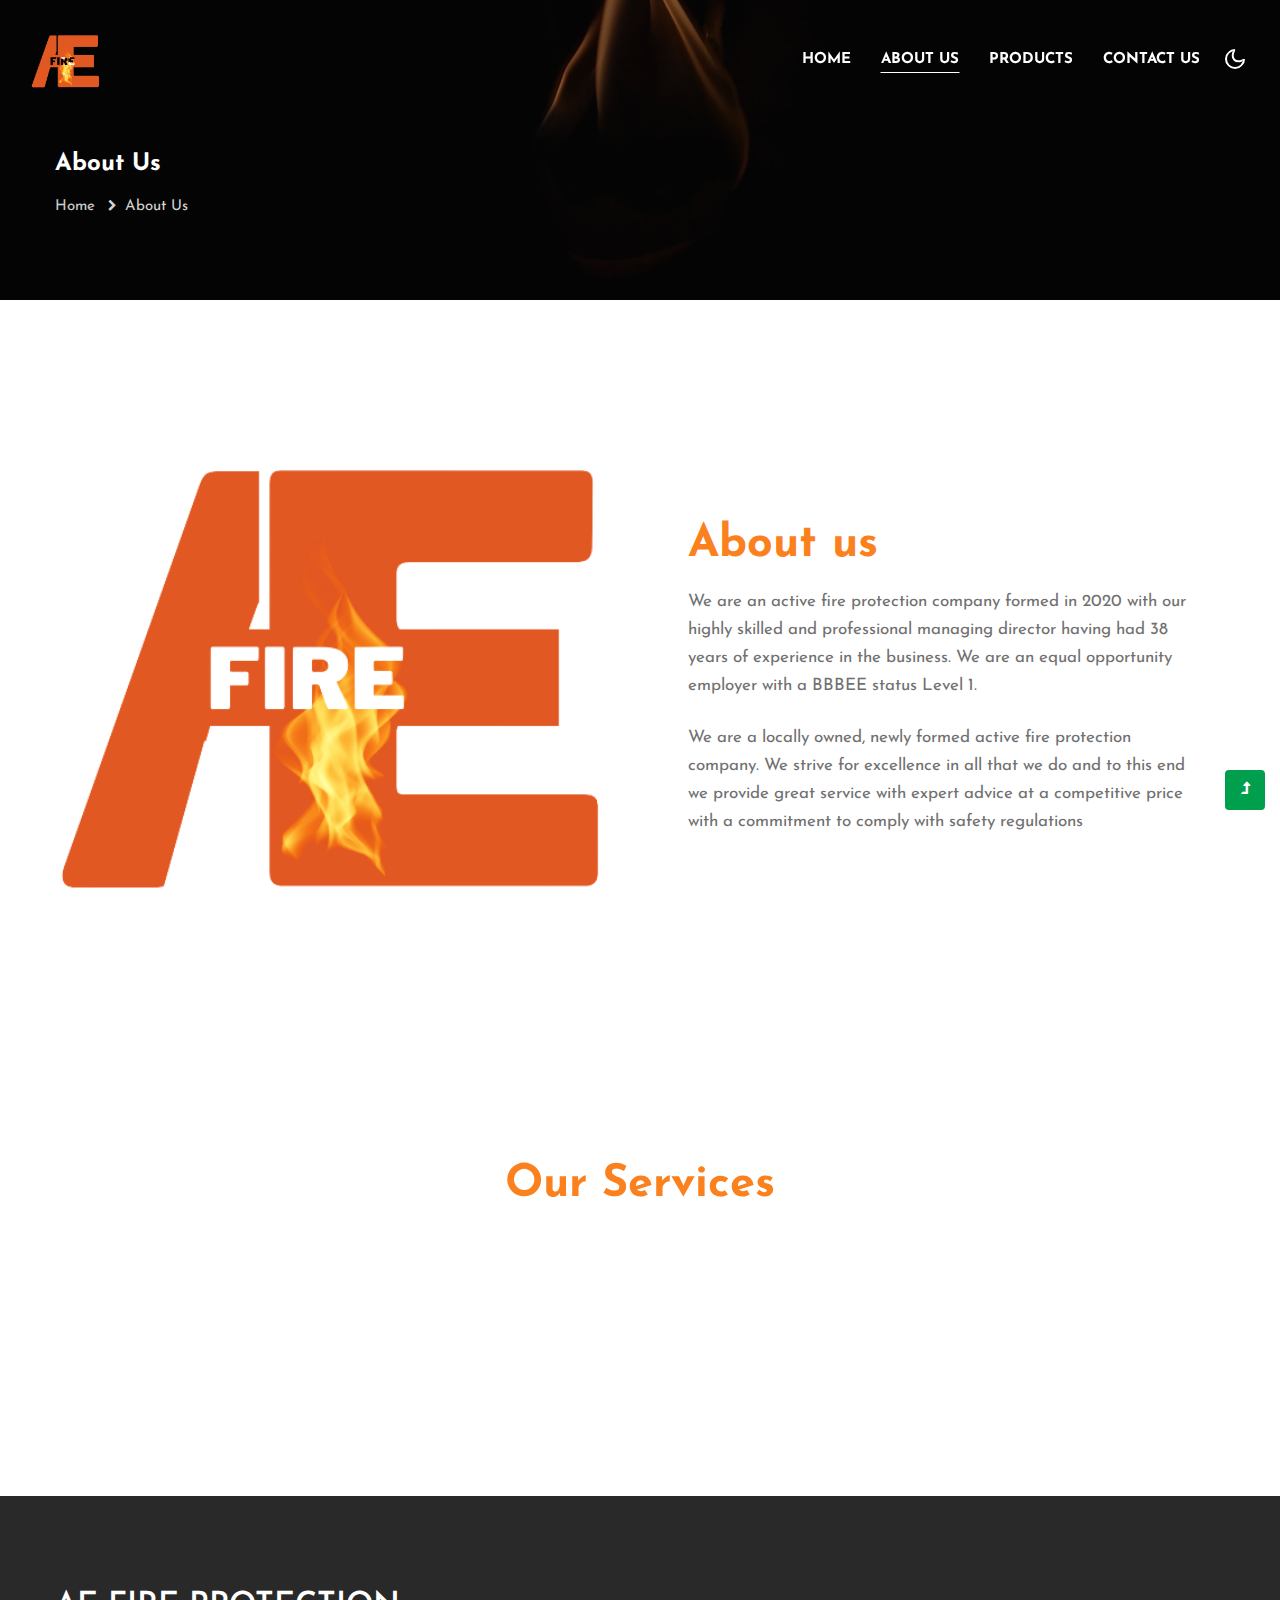
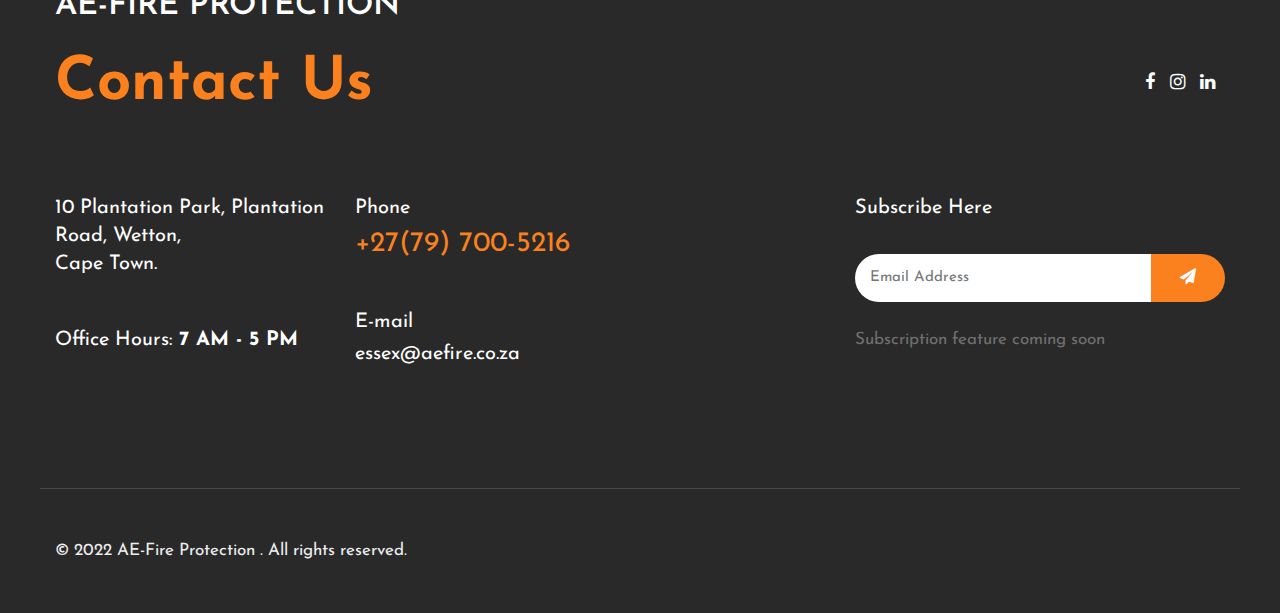
==== about.html @ 88146674 "Initail Commi" ====
<!--
Author: W3layouts
Author URL: http://w3layouts.com
-->
<!doctype html>
<html lang="en">

<head>
    <!-- Required meta tags -->
    <meta charset="utf-8">
    <meta name="viewport" content="width=device-width, initial-scale=1, shrink-to-fit=no">
    <title>AE: About</title>
    <!-- google-fonts -->
    <link href="//fonts.googleapis.com/css2?family=Josefin+Sans:wght@100;200;300;400;500;600;700&display=swap"
        rel="stylesheet">
    <!-- //google-fonts -->
    <!-- Template CSS Style link -->
    <link rel="stylesheet" href="assets/css/style-starter.css">
</head>

<body>
    <!--header-->
    <header id="site-header" class="fixed-top">
        <div class="container-fluid">
            <nav class="navbar navbar-expand-lg stroke">
                <h1>
                    <a class="navbar-brand" href="">
                        <img src="assets/images/logoo.png " style="height: 70px; width: 70px;" >
                    </a>
                </h1>
                <!-- if logo is image enable this   
    <a class="navbar-brand" href="#index.html">
        <img src="image-path" alt="Your logo" title="Your logo" style="height:35px;" />
    </a> -->
                <button class="navbar-toggler  collapsed bg-gradient" type="button" data-toggle="collapse"
                    data-target="#navbarTogglerDemo02" aria-controls="navbarTogglerDemo02" aria-expanded="false"
                    aria-label="Toggle navigation">
                    <span class="navbar-toggler-icon fa icon-expand fa-bars"></span>
                    <span class="navbar-toggler-icon fa icon-close fa-times"></span>
                </button>

                <div class="collapse navbar-collapse" id="navbarTogglerDemo02">
                    <ul class="navbar-nav ml-lg-auto">
                        <li class="nav-item">
                            <a class="nav-link" href="index.html">Home</a>
                        </li>
                        <li class="nav-item active">
                            <a class="nav-link" href="about.html">About Us<span class="sr-only">(current)</span></a>
                        </li>
                        <li class="nav-item">
                            <a class="nav-link" href="Products.html">Products</a>
                        </li>
                        <li class="nav-item">
                            <a class="nav-link" href="contact.html">Contact Us</a>
                        </li>
                        <!-- search button -->
                        <!-- //search button -->
                    </ul>
                </div>
                <!-- toggle switch for light and dark theme -->
                <div class="cont-ser-position">
                    <nav class="navigation">
                        <div class="theme-switch-wrapper">
                            <label class="theme-switch" for="checkbox">
                                <input type="checkbox" id="checkbox">
                                <div class="mode-container">
                                    <i class="gg-sun"></i>
                                    <i class="gg-moon"></i>
                                </div>
                            </label>
                        </div>
                    </nav>
                </div>
                <!-- //toggle switch for light and dark theme -->
            </nav>
        </div>
    </header>
    <!--//header-->

    <!-- inner banner -->
    <div class="inner-banner">
        <section class="w3l-breadcrumb">
            <div class="container">
                <h4 class="inner-text-title font-weight-bold text-white mb-sm-3 mb-2">About Us</h4>
                <ul class="breadcrumbs-custom-path">
                    <li><a href="index.html">Home</a></li>
                    <li class="active"><span class="fa fa-chevron-right mx-2" aria-hidden="true"></span>About Us</li>
                </ul>
            </div>
        </section>
    </div>
    <!-- //inner banner -->

    <!-- about section -->
    <section class="w3l-text-6 py-5" id="about">
        <div class="text-6-mian py-md-5 py-4">
            <div class="container">
                <div class="row top-cont-grid align-items-center">
                    <div class="col-lg-6 left-img pr-lg-4">
                        <img src="assets/images/logoo.png" alt="" class="img-responsive img-fluid" />
                        <!-- <div class="row mt-4">
                            <div class="col-6 img-pad">
                                <img src="assets/images/about4.jpg" alt="" class="img-responsive img-fluid" />
                            </div>
                            <div class="col-6 img-pad-2">
                                <img src="assets/images/about5.jpg" alt="" class="img-responsive img-fluid" />
                            </div>
                            
                        </div> -->
                    </div>
                    <div class="col-lg-6 text-6-info mb-lg-0 mb-4 pl-lg-5 pr-lg-5">
                        <h3 class="title-style mb-3">About us</h3>
                        <p>We are an active fire protection company formed in 2020 with our highly skilled and professional managing director having had 38 years of experience in the business. 
                            We are an equal opportunity employer with a BBBEE status Level 1.</p>
                        <p class="mt-4">We are a locally owned, newly formed active fire protection company.  We strive for excellence in all that we do and to this end we provide great service with expert advice 
                            at a competitive price with a commitment to comply with safety regulations</p>
                    </div>
                </div>
            </div>
        </div>
    </section>
    <!-- //about section -->

    <!-- video section -->
    <!-- <section class="w3l-index5" id="about">
        <div class="new-block py-5">
            <div class="container py-lg-5">
                <div class="middle-section text-center">
                    <div class="section-width">
                        <h3 class="title-style mb-3">Our Services</h3>
                        <p class="mt-4">
                            <ul>
                                <li><p class ="">Sprinkler Installations</p></li>
                                <li><p class ="">Hydrants/hose reel installations</p></li>
                                <li><p class ="">Upgrades/extentions and alterations</p></li>
                                <li><p class ="">Fire extinguishers</p></li>
                                <li><p class ="">Piping installations</p></li>
                            </ul>
                        </p>
                    </div>
                </div>
            </div>
        </div>
    </section> -->
    <!-- //video section -->

    <!-- testimonials section -->
    <section class="w3l-clients w3l-agency-test" id="testimonials">
        <div class="midd-w3 py-5">
            <div class="container py-lg-5 py-md-3">
                <div id="owl-agency" class="owl-carousel owl-theme py-2 mb-4 text-center">
                    <div class="middle-section text-center">
                        <div class="section-width">
                            <h3 class="title-style mb-3">Our Services</h3>
                                <ul style="list-style-type:circle">
                                    <li><h4 class ="text-white " >Sprinkler Installations</h4></li>
                                    <li><h4 class ="text-white ">Hydrants/hose reel installations</h4></li>
                                    <li><h4 class ="text-white">Upgrades/extentions and alterations</h4></li>
                                    <li><h4 class ="text-white">Fire extinguishers</h4></li>
                                    <li><h4 class ="text-white">Piping installations</h4></li>
                                </ul>
                        </div>
                    </div>
                </div>
            </div>
        </div>
    </section>
    <!-- //testimonials section -->

    <!-- footer -->
    <footer class="w3l-footer-29-main">
        <div class="footer-29-w3l py-5">
            <div class="container pt-md-5 pt-4">
                <div class="w3l-footer-texthny-inf">
                    <h2>
                        <a class="d-flex align-items-center logo-2" href="index.html">
                            AE-FIRE PROTECTION </a>
                    </h2>
                    <div class="footer-list-cont d-flex align-items-center justify-content-between mt-md-5 mt-4 mb-5">
                        <h6 class="foot-sub-title">Contact Us</h6>

                        <div class="main-social-footer-29">
                            <a href="#facebook" class="facebook"><span class="fa fa-facebook"></span></a>
                            <a href="#instagram" class="instagram"><span class="fa fa-instagram"></span></a>
                            <a href="#linkedin" class="linkedin"><span class="fa fa-linkedin"></span></a>
                        </div>
                    </div>
                </div>
                <div class="row footer-top-29 mt-lg-5 mt-md-4 pt-md-5">
                    <div class="col-lg-3 col-sm-6">
                        <div class="address-grid">
                            <h5>10 Plantation Park, Plantation Road, Wetton, <br> Cape Town.</h5>
                            <h5 class="mt-sm-5 mt-4">Office Hours: <span> 7 AM - 5 PM</span></h5>
                        </div>
                    </div>
                    <div class="col-lg-3 col-sm-6 mt-sm-0 mt-4">
                        <div class="address-grid">
                            <h5>Phone</h5>
                            <h5 class="phone-number-text mt-2"><a href="tel:+27(79) 700 5216">+27(79) 700-5216</a></h5>
                        </div>
                        <div class="address-grid mt-sm-5 mt-4">
                            <h5>E-mail</h5>
                            <h5 class="email-cont-text mt-1"> <a href="mailto:essex@aefire.co.za"
                                    class="mail">essex@aefire.co.za</a></h5>
                        </div>
                    </div>
                    <div class="col-lg-2 col-md-6 col-sm-5 footer-list-menu pl-lg-0 mt-lg-0 mt-sm-5 mt-4">
                        <div class="address-grid">
                            
                        </div>
                    </div>
                    <div class="address-grid col-lg-4 col-md-6 col-sm-7 mt-lg-0 mt-sm-5 mt-4 w3l-footer-16-main">
                        <h5>Subscribe Here</h5>
                        <form action="#" class="subscribe d-flex mt-4 pt-lg-2 mb-4" method="post">
                            <input type="email" name="email" placeholder="Email Address" required="">
                            <button><span class="fa fa-paper-plane" aria-hidden="true"></span></button>
                        </form>
                        <p>Subscription feature coming soon </p>
                    </div>
                </div>
                <!-- copyright -->
                <div class="w3l-copyright mt-lg-5 mt-sm-4 pt-md-4 pt-3">
                    <div class="row bottom-copies pt-md-5 pt-4 mt-md-5 mt-4">
                        <p class="col-lg-8 copy-footer-29">© 2022 AE-Fire Protection . All rights reserved.
                        <div class="col-lg-4 footer-list-29 mt-lg-0 mt-md-4 mt-2">
                        </div>
                    </div>
                </div>
            </div>
        </div>
    </footer>
    <!-- //footer -->

    <!-- Js scripts -->
    <!-- move top -->
    <button onclick="topFunction()" id="movetop" title="Go to top">
        <span class="fa fa-level-up" aria-hidden="true"></span>
    </button>
    <script>
        // When the user scrolls down 20px from the top of the document, show the button
        window.onscroll = function () {
            scrollFunction()
        };

        function scrollFunction() {
            if (document.body.scrollTop > 20 || document.documentElement.scrollTop > 20) {
                document.getElementById("movetop").style.display = "block";
            } else {
                document.getElementById("movetop").style.display = "none";
            }
        }

        // When the user clicks on the button, scroll to the top of the document
        function topFunction() {
            document.body.scrollTop = 0;
            document.documentElement.scrollTop = 0;
        }
    </script>
    <!-- //move top -->

    <!-- common jquery plugin -->
    <script src="assets/js/jquery-3.3.1.min.js"></script>
    <!-- //common jquery plugin -->

    <!-- owlcarousel -->
    <script src="assets/js/owl.carousel.js"></script>
    <!-- script for tesimonials carousel slider -->
    <script>
        $(document).ready(function () {
            $("#owl-demo1").owlCarousel({
                loop: true,
                nav: false,
                margin: 50,
                responsiveClass: true,
                responsive: {
                    0: {
                        items: 1,
                        nav: false
                    },
                    736: {
                        items: 2,
                        nav: false
                    }
                }
            })
        })
    </script>
    <!-- //script for tesimonials carousel slider -->
    <!-- script for tesimonials agency carousel slider -->
    <script>
        $(document).ready(function () {
            $("#owl-agency").owlCarousel({
                loop: true,
                nav: false,
                margin: 50,
                responsiveClass: true,
                responsive: {
                    0: {
                        items: 1,
                        nav: false
                    },
                    736: {
                        items: 1,
                        nav: false
                    }
                }
            })
        })
    </script>
    <!-- //script for tesimonials agency carousel slider -->

    <!-- magnific popup -->
    <script src="assets/js/jquery.magnific-popup.min.js"></script>
    <script>
        $(document).ready(function () {
            $('.popup-with-zoom-anim').magnificPopup({
                type: 'inline',

                fixedContentPos: false,
                fixedBgPos: true,

                overflowY: 'auto',

                closeBtnInside: true,
                preloader: false,

                midClick: true,
                removalDelay: 300,
                mainClass: 'my-mfp-zoom-in'
            });

            $('.popup-with-move-anim').magnificPopup({
                type: 'inline',

                fixedContentPos: false,
                fixedBgPos: true,

                overflowY: 'auto',

                closeBtnInside: true,
                preloader: false,

                midClick: true,
                removalDelay: 300,
                mainClass: 'my-mfp-slide-bottom'
            });
        });
    </script>
    <!-- //magnific popup -->

    <!-- theme switch js (light and dark)-->
    <script src="assets/js/theme-change.js"></script>
    <script>
        function autoType(elementClass, typingSpeed) {
            var thhis = $(elementClass);
            thhis.css({
                "position": "relative",
                "display": "inline-block"
            });
            thhis.prepend('<div class="cursor" style="right: initial; left:0;"></div>');
            thhis = thhis.find(".text-js");
            var text = thhis.text().trim().split('');
            var amntOfChars = text.length;
            var newString = "";
            thhis.text("|");
            setTimeout(function () {
                thhis.css("opacity", 1);
                thhis.prev().removeAttr("style");
                thhis.text("");
                for (var i = 0; i < amntOfChars; i++) {
                    (function (i, char) {
                        setTimeout(function () {
                            newString += char;
                            thhis.text(newString);
                        }, i * typingSpeed);
                    })(i + 1, text[i]);
                }
            }, 1500);
        }

        $(document).ready(function () {
            // Now to start autoTyping just call the autoType function with the 
            // class of outer div
            // The second paramter is the speed between each letter is typed.   
            autoType(".type-js", 200);
        });
    </script>
    <!-- //theme switch js (light and dark)-->

    <!-- MENU-JS -->
    <script>
        $(window).on("scroll", function () {
            var scroll = $(window).scrollTop();

            if (scroll >= 80) {
                $("#site-header").addClass("nav-fixed");
            } else {
                $("#site-header").removeClass("nav-fixed");
            }
        });

        //Main navigation Active Class Add Remove
        $(".navbar-toggler").on("click", function () {
            $("header").toggleClass("active");
        });
        $(document).on("ready", function () {
            if ($(window).width() > 991) {
                $("header").removeClass("active");
            }
            $(window).on("resize", function () {
                if ($(window).width() > 991) {
                    $("header").removeClass("active");
                }
            });
        });
    </script>
    <!-- //MENU-JS -->

    <!-- disable body scroll which navbar is in active -->
    <script>
        $(function () {
            $('.navbar-toggler').click(function () {
                $('body').toggleClass('noscroll');
            })
        });
    </script>
    <!-- //disable body scroll which navbar is in active -->

    <!--bootstrap-->
    <script src="assets/js/bootstrap.min.js"></script>
    <!-- //bootstrap-->
    <!-- //Js scripts -->
</body>

</html>
---- assets/css/style-starter.css ----
@charset "UTF-8";

/*--
Author: W3layouts
Author URL: http://w3layouts.com
--*/
/*!
 * Bootstrap v4.4.1 (https://getbootstrap.com/)
 * Copyright 2011-2019 The Bootstrap Authors
 * Copyright 2011-2019 Twitter, Inc.
 * Licensed under MIT (https://github.com/twbs/bootstrap/blob/master/LICENSE)
 */
:root {
  --blue: #007bff;
  --indigo: #6610f2;
  --purple: #6f42c1;
  --pink: #e83e8c;
  --red: #dc3545;
  --orange: #fd7e14;
  --yellow: #ffc107;
  --green: #28a745;
  --teal: #20c997;
  --cyan: #17a2b8;
  --white: #fff;
  --gray: #6c757d;
  --gray-dark: #343a40;
  --primary: #ff4c4c;
  --secondary: #e71d36;
  --success: #28a745;
  --info: #17a2b8;
  --warning: #ffc107;
  --danger: #dc3545;
  --light: #f8f9fa;
  --dark: #343a40;
  --breakpoint-xs: 0;
  --breakpoint-sm: 576px;
  --breakpoint-md: 768px;
  --breakpoint-lg: 992px;
  --breakpoint-xl: 1200px;
  --font-family-sans-serif: -apple-system, BlinkMacSystemFont, "Segoe UI", Roboto, "Helvetica Neue", Arial, "Noto Sans", sans-serif, "Apple Color Emoji", "Segoe UI Emoji", "Segoe UI Symbol", "Noto Color Emoji";
  --font-family-monospace: SFMono-Regular, Menlo, Monaco, Consolas, "Liberation Mono", "Courier New", monospace;
}

*,
*::before,
*::after {
  box-sizing: border-box;
}

html {
  font-family: sans-serif;
  line-height: 1.15;
  -webkit-text-size-adjust: 100%;
  -webkit-tap-highlight-color: rgba(0, 0, 0, 0);
}

article,
aside,
figcaption,
figure,
footer,
header,
hgroup,
main,
nav,
section {
  display: block;
}

body {
  margin: 0;
  font-family: -apple-system, BlinkMacSystemFont, "Segoe UI", Roboto, "Helvetica Neue", Arial, "Noto Sans", sans-serif, "Apple Color Emoji", "Segoe UI Emoji", "Segoe UI Symbol", "Noto Color Emoji";
  font-size: 1rem;
  font-weight: 400;
  line-height: 1.5;
  color: #212529;
  text-align: left;
  background-color: #fff;
}

[tabindex="-1"]:focus:not(:focus-visible) {
  outline: 0 !important;
}

hr {
  box-sizing: content-box;
  height: 0;
  overflow: visible;
}

h1,
h2,
h3,
h4,
h5,
h6 {
  margin-top: 0;
  margin-bottom: 0.5rem;
}

p {
  margin-top: 0;
  margin-bottom: 1rem;
}

abbr[title],
abbr[data-original-title] {
  text-decoration: underline;
  -webkit-text-decoration: underline dotted;
  text-decoration: underline dotted;
  cursor: help;
  border-bottom: 0;
  -webkit-text-decoration-skip-ink: none;
  text-decoration-skip-ink: none;
}

address {
  margin-bottom: 1rem;
  font-style: normal;
  line-height: inherit;
}

ol,
ul,
dl {
  margin-top: 0;
  margin-bottom: 1rem;
}

ol ol,
ul ul,
ol ul,
ul ol {
  margin-bottom: 0;
}

dt {
  font-weight: 600;
}

dd {
  margin-bottom: .5rem;
  margin-left: 0;
}

blockquote {
  margin: 0 0 1rem;
}

b,
strong {
  font-weight: bolder;
}

small {
  font-size: 80%;
}

sub,
sup {
  position: relative;
  font-size: 75%;
  line-height: 0;
  vertical-align: baseline;
}

sub {
  bottom: -.25em;
}

sup {
  top: -.5em;
}

a {
  color: var(--font-color);
  text-decoration: none;
  background-color: transparent;
}

a:hover {
  color: var(--primary-color);
  text-decoration: underline;
}

a,
a:hover,
button,
button:hover {
  text-decoration: none;
  transition: .5s all;
  -moz-transition: .5s all;
}

a:not([href]) {
  color: inherit;
  text-decoration: none;
}

a:not([href]):hover {
  color: inherit;
  text-decoration: none;
}

pre,
code,
kbd,
samp {
  font-family: SFMono-Regular, Menlo, Monaco, Consolas, "Liberation Mono", "Courier New", monospace;
  font-size: 1em;
}

pre {
  margin-top: 0;
  margin-bottom: 1rem;
  overflow: auto;
}

figure {
  margin: 0 0 1rem;
}

img {
  vertical-align: middle;
  border-style: none;
}

svg {
  overflow: hidden;
  vertical-align: middle;
}

table {
  border-collapse: collapse;
}

caption {
  padding-top: 0.75rem;
  padding-bottom: 0.75rem;
  color: #6c757d;
  text-align: left;
  caption-side: bottom;
}

th {
  text-align: inherit;
}

label {
  display: inline-block;
  margin-bottom: 0.5rem;
}

button {
  border-radius: 0;
}

button:focus {
  outline: 1px dotted;
  outline: 5px auto -webkit-focus-ring-color;
}

input,
button,
select,
optgroup,
textarea {
  margin: 0;
  font-family: inherit;
  font-size: inherit;
  line-height: inherit;
}

button,
input {
  overflow: visible;
}

button,
select {
  text-transform: none;
}

select {
  word-wrap: normal;
}

button,
[type="button"],
[type="reset"],
[type="submit"] {
  -webkit-appearance: button;
}

button:not(:disabled),
[type="button"]:not(:disabled),
[type="reset"]:not(:disabled),
[type="submit"]:not(:disabled) {
  cursor: pointer;
}

button::-moz-focus-inner,
[type="button"]::-moz-focus-inner,
[type="reset"]::-moz-focus-inner,
[type="submit"]::-moz-focus-inner {
  padding: 0;
  border-style: none;
}

input[type="radio"],
input[type="checkbox"] {
  box-sizing: border-box;
  padding: 0;
}

input[type="date"],
input[type="time"],
input[type="datetime-local"],
input[type="month"] {
  -webkit-appearance: listbox;
}

textarea {
  overflow: auto;
  resize: vertical;
}

fieldset {
  min-width: 0;
  padding: 0;
  margin: 0;
  border: 0;
}

legend {
  display: block;
  width: 100%;
  max-width: 100%;
  padding: 0;
  margin-bottom: .5rem;
  font-size: 1.5rem;
  line-height: inherit;
  color: inherit;
  white-space: normal;
}

@media (max-width: 1200px) {
  legend {
    font-size: calc(1.275rem + 0.3vw);
  }
}

progress {
  vertical-align: baseline;
}

[type="number"]::-webkit-inner-spin-button,
[type="number"]::-webkit-outer-spin-button {
  height: auto;
}

[type="search"] {
  outline-offset: -2px;
  -webkit-appearance: none;
}

[type="search"]::-webkit-search-decoration {
  -webkit-appearance: none;
}

::-webkit-file-upload-button {
  font: inherit;
  -webkit-appearance: button;
}

output {
  display: inline-block;
}

summary {
  display: list-item;
  cursor: pointer;
}

template {
  display: none;
}

[hidden] {
  display: none !important;
}

h1,
h2,
h3,
h4,
h5,
h6,
.h1,
.h2,
.h3,
.h4,
.h5,
.h6 {
  margin-bottom: 0.5rem;
  font-weight: 400;
  line-height: 28px;
}

h1,
.h1 {
  font-size: 2.5rem;
}

@media (max-width: 1200px) {

  h1,
  .h1 {
    font-size: calc(1.375rem + 1.5vw);
  }
}

h2,
.h2 {
  font-size: 2rem;
}

@media (max-width: 1200px) {

  h2,
  .h2 {
    font-size: calc(1.325rem + 0.9vw);
  }
}

h3,
.h3 {
  font-size: 1.75rem;
}

@media (max-width: 1200px) {

  h3,
  .h3 {
    font-size: calc(1.3rem + 0.6vw);
  }
}

h4,
.h4 {
  font-size: 1.5rem;
}

@media (max-width: 1200px) {

  h4,
  .h4 {
    font-size: calc(1.275rem + 0.3vw);
  }
}

h5,
.h5 {
  font-size: 1.25rem;
}

h6,
.h6 {
  font-size: 1rem;
}

.lead {
  font-size: 1.25rem;
  font-weight: 300;
}

.display-1 {
  font-size: 6rem;
  font-weight: 300;
  line-height: 1.2;
}

@media (max-width: 1200px) {
  .display-1 {
    font-size: calc(1.725rem + 5.7vw);
  }
}

.display-2 {
  font-size: 5.5rem;
  font-weight: 300;
  line-height: 1.2;
}

@media (max-width: 1200px) {
  .display-2 {
    font-size: calc(1.675rem + 5.1vw);
  }
}

.display-3 {
  font-size: 4.5rem;
  font-weight: 300;
  line-height: 1.2;
}

@media (max-width: 1200px) {
  .display-3 {
    font-size: calc(1.575rem + 3.9vw);
  }
}

.display-4 {
  font-size: 3.5rem;
  font-weight: 300;
  line-height: 1.2;
}

@media (max-width: 1200px) {
  .display-4 {
    font-size: calc(1.475rem + 2.7vw);
  }
}

hr {
  margin-top: 1rem;
  margin-bottom: 1rem;
  border: 0;
  border-top: 1px solid rgba(0, 0, 0, 0.1);
}

small,
.small {
  font-size: 80%;
  font-weight: 400;
}

mark,
.mark {
  padding: 0.2em;
  background-color: #fcf8e3;
}

.list-unstyled {
  padding-left: 0;
  list-style: none;
}

.list-inline {
  padding-left: 0;
  list-style: none;
}

.list-inline-item {
  display: inline-block;
}

.list-inline-item:not(:last-child) {
  margin-right: 0.5rem;
}

.initialism {
  font-size: 90%;
  text-transform: uppercase;
}

.blockquote {
  margin-bottom: 1rem;
  font-size: 1.25rem;
}

.blockquote-footer {
  display: block;
  font-size: 80%;
  color: #6c757d;
}

.blockquote-footer::before {
  content: "\2014\00A0";
}

.img-fluid {
  max-width: 100%;
  height: auto;
}

.img-thumbnail {
  padding: 0.25rem;
  background-color: #fff;
  border: 1px solid #dee2e6;
  border-radius: 0.25rem;
  max-width: 100%;
  height: auto;
}

.figure {
  display: inline-block;
}

.figure-img {
  margin-bottom: 0.5rem;
  line-height: 1;
}

.figure-caption {
  font-size: 90%;
  color: #6c757d;
}

code {
  font-size: 87.5%;
  color: #e83e8c;
  word-wrap: break-word;
}

a>code {
  color: inherit;
}

kbd {
  padding: 0.2rem 0.4rem;
  font-size: 87.5%;
  color: #fff;
  background-color: #212529;
  border-radius: 0.2rem;
}

kbd kbd {
  padding: 0;
  font-size: 100%;
  font-weight: 600;
}

pre {
  display: block;
  font-size: 87.5%;
  color: #212529;
}

pre code {
  font-size: inherit;
  color: inherit;
  word-break: normal;
}

.pre-scrollable {
  max-height: 340px;
  overflow-y: scroll;
}

.container {
  width: 100%;
  padding-right: 15px;
  padding-left: 15px;
  margin-right: auto;
  margin-left: auto;
}

@media (min-width: 576px) {
  .container {
    max-width: 540px;
  }
}

@media (min-width: 768px) {
  .container {
    max-width: 720px;
  }
}

@media (min-width: 992px) {
  .container {
    max-width: 960px;
  }
}

@media (min-width: 1200px) {
  .container {
    max-width: 1140px;
  }
}

.container-fluid,
.container-sm,
.container-md,
.container-lg,
.container-xl {
  width: 100%;
  padding-right: 15px;
  padding-left: 15px;
  margin-right: auto;
  margin-left: auto;
}

@media (min-width: 576px) {

  .container,
  .container-sm {
    max-width: 540px;
  }
}

@media (min-width: 768px) {

  .container,
  .container-sm,
  .container-md {
    max-width: 720px;
  }
}

@media (min-width: 992px) {

  .container,
  .container-sm,
  .container-md,
  .container-lg {
    max-width: 960px;
  }
}

@media (min-width: 1200px) {

  .container,
  .container-sm,
  .container-md,
  .container-lg,
  .container-xl {
    max-width: 1140px;
  }
}

.row {
  display: flex;
  flex-wrap: wrap;
  margin-right: -15px;
  margin-left: -15px;
}

.no-gutters {
  margin-right: 0;
  margin-left: 0;
}

.no-gutters>.col,
.no-gutters>[class*="col-"] {
  padding-right: 0;
  padding-left: 0;
}

.col-1,
.col-2,
.col-3,
.col-4,
.col-5,
.col-6,
.col-7,
.col-8,
.col-9,
.col-10,
.col-11,
.col-12,
.col,
.col-auto,
.col-sm-1,
.col-sm-2,
.col-sm-3,
.col-sm-4,
.col-sm-5,
.col-sm-6,
.col-sm-7,
.col-sm-8,
.col-sm-9,
.col-sm-10,
.col-sm-11,
.col-sm-12,
.col-sm,
.col-sm-auto,
.col-md-1,
.col-md-2,
.col-md-3,
.col-md-4,
.col-md-5,
.col-md-6,
.col-md-7,
.col-md-8,
.col-md-9,
.col-md-10,
.col-md-11,
.col-md-12,
.col-md,
.col-md-auto,
.col-lg-1,
.col-lg-2,
.col-lg-3,
.col-lg-4,
.col-lg-5,
.col-lg-6,
.col-lg-7,
.col-lg-8,
.col-lg-9,
.col-lg-10,
.col-lg-11,
.col-lg-12,
.col-lg,
.col-lg-auto,
.col-xl-1,
.col-xl-2,
.col-xl-3,
.col-xl-4,
.col-xl-5,
.col-xl-6,
.col-xl-7,
.col-xl-8,
.col-xl-9,
.col-xl-10,
.col-xl-11,
.col-xl-12,
.col-xl,
.col-xl-auto {
  position: relative;
  width: 100%;
  padding-right: 15px;
  padding-left: 15px;
}

.col {
  flex-basis: 0;
  flex-grow: 1;
  max-width: 100%;
}

.row-cols-1>* {
  flex: 0 0 100%;
  max-width: 100%;
}

.row-cols-2>* {
  flex: 0 0 50%;
  max-width: 50%;
}

.row-cols-3>* {
  flex: 0 0 33.33333%;
  max-width: 33.33333%;
}

.row-cols-4>* {
  flex: 0 0 25%;
  max-width: 25%;
}

.row-cols-5>* {
  flex: 0 0 20%;
  max-width: 20%;
}

.row-cols-6>* {
  flex: 0 0 16.66667%;
  max-width: 16.66667%;
}

.col-auto {
  flex: 0 0 auto;
  width: auto;
  max-width: 100%;
}

.col-1 {
  flex: 0 0 8.33333%;
  max-width: 8.33333%;
}

.col-2 {
  flex: 0 0 16.66667%;
  max-width: 16.66667%;
}

.col-3 {
  flex: 0 0 25%;
  max-width: 25%;
}

.col-4 {
  flex: 0 0 33.33333%;
  max-width: 33.33333%;
}

.col-5 {
  flex: 0 0 41.66667%;
  max-width: 41.66667%;
}

.col-6 {
  flex: 0 0 50%;
  max-width: 50%;
}

.col-7 {
  flex: 0 0 58.33333%;
  max-width: 58.33333%;
}

.col-8 {
  flex: 0 0 66.66667%;
  max-width: 66.66667%;
}

.col-9 {
  flex: 0 0 75%;
  max-width: 75%;
}

.col-10 {
  flex: 0 0 83.33333%;
  max-width: 83.33333%;
}

.col-11 {
  flex: 0 0 91.66667%;
  max-width: 91.66667%;
}

.col-12 {
  flex: 0 0 100%;
  max-width: 100%;
}

.order-first {
  order: -1;
}

.order-last {
  order: 13;
}

.order-0 {
  order: 0;
}

.order-1 {
  order: 1;
}

.order-2 {
  order: 2;
}

.order-3 {
  order: 3;
}

.order-4 {
  order: 4;
}

.order-5 {
  order: 5;
}

.order-6 {
  order: 6;
}

.order-7 {
  order: 7;
}

.order-8 {
  order: 8;
}

.order-9 {
  order: 9;
}

.order-10 {
  order: 10;
}

.order-11 {
  order: 11;
}

.order-12 {
  order: 12;
}

.offset-1 {
  margin-left: 8.33333%;
}

.offset-2 {
  margin-left: 16.66667%;
}

.offset-3 {
  margin-left: 25%;
}

.offset-4 {
  margin-left: 33.33333%;
}

.offset-5 {
  margin-left: 41.66667%;
}

.offset-6 {
  margin-left: 50%;
}

.offset-7 {
  margin-left: 58.33333%;
}

.offset-8 {
  margin-left: 66.66667%;
}

.offset-9 {
  margin-left: 75%;
}

.offset-10 {
  margin-left: 83.33333%;
}

.offset-11 {
  margin-left: 91.66667%;
}

@media (min-width: 576px) {
  .col-sm {
    flex-basis: 0;
    flex-grow: 1;
    max-width: 100%;
  }

  .row-cols-sm-1>* {
    flex: 0 0 100%;
    max-width: 100%;
  }

  .row-cols-sm-2>* {
    flex: 0 0 50%;
    max-width: 50%;
  }

  .row-cols-sm-3>* {
    flex: 0 0 33.33333%;
    max-width: 33.33333%;
  }

  .row-cols-sm-4>* {
    flex: 0 0 25%;
    max-width: 25%;
  }

  .row-cols-sm-5>* {
    flex: 0 0 20%;
    max-width: 20%;
  }

  .row-cols-sm-6>* {
    flex: 0 0 16.66667%;
    max-width: 16.66667%;
  }

  .col-sm-auto {
    flex: 0 0 auto;
    width: auto;
    max-width: 100%;
  }

  .col-sm-1 {
    flex: 0 0 8.33333%;
    max-width: 8.33333%;
  }

  .col-sm-2 {
    flex: 0 0 16.66667%;
    max-width: 16.66667%;
  }

  .col-sm-3 {
    flex: 0 0 25%;
    max-width: 25%;
  }

  .col-sm-4 {
    flex: 0 0 33.33333%;
    max-width: 33.33333%;
  }

  .col-sm-5 {
    flex: 0 0 41.66667%;
    max-width: 41.66667%;
  }

  .col-sm-6 {
    flex: 0 0 50%;
    max-width: 50%;
  }

  .col-sm-7 {
    flex: 0 0 58.33333%;
    max-width: 58.33333%;
  }

  .col-sm-8 {
    flex: 0 0 66.66667%;
    max-width: 66.66667%;
  }

  .col-sm-9 {
    flex: 0 0 75%;
    max-width: 75%;
  }

  .col-sm-10 {
    flex: 0 0 83.33333%;
    max-width: 83.33333%;
  }

  .col-sm-11 {
    flex: 0 0 91.66667%;
    max-width: 91.66667%;
  }

  .col-sm-12 {
    flex: 0 0 100%;
    max-width: 100%;
  }

  .order-sm-first {
    order: -1;
  }

  .order-sm-last {
    order: 13;
  }

  .order-sm-0 {
    order: 0;
  }

  .order-sm-1 {
    order: 1;
  }

  .order-sm-2 {
    order: 2;
  }

  .order-sm-3 {
    order: 3;
  }

  .order-sm-4 {
    order: 4;
  }

  .order-sm-5 {
    order: 5;
  }

  .order-sm-6 {
    order: 6;
  }

  .order-sm-7 {
    order: 7;
  }

  .order-sm-8 {
    order: 8;
  }

  .order-sm-9 {
    order: 9;
  }

  .order-sm-10 {
    order: 10;
  }

  .order-sm-11 {
    order: 11;
  }

  .order-sm-12 {
    order: 12;
  }

  .offset-sm-0 {
    margin-left: 0;
  }

  .offset-sm-1 {
    margin-left: 8.33333%;
  }

  .offset-sm-2 {
    margin-left: 16.66667%;
  }

  .offset-sm-3 {
    margin-left: 25%;
  }

  .offset-sm-4 {
    margin-left: 33.33333%;
  }

  .offset-sm-5 {
    margin-left: 41.66667%;
  }

  .offset-sm-6 {
    margin-left: 50%;
  }

  .offset-sm-7 {
    margin-left: 58.33333%;
  }

  .offset-sm-8 {
    margin-left: 66.66667%;
  }

  .offset-sm-9 {
    margin-left: 75%;
  }

  .offset-sm-10 {
    margin-left: 83.33333%;
  }

  .offset-sm-11 {
    margin-left: 91.66667%;
  }
}

@media (min-width: 768px) {
  .col-md {
    flex-basis: 0;
    flex-grow: 1;
    max-width: 100%;
  }

  .row-cols-md-1>* {
    flex: 0 0 100%;
    max-width: 100%;
  }

  .row-cols-md-2>* {
    flex: 0 0 50%;
    max-width: 50%;
  }

  .row-cols-md-3>* {
    flex: 0 0 33.33333%;
    max-width: 33.33333%;
  }

  .row-cols-md-4>* {
    flex: 0 0 25%;
    max-width: 25%;
  }

  .row-cols-md-5>* {
    flex: 0 0 20%;
    max-width: 20%;
  }

  .row-cols-md-6>* {
    flex: 0 0 16.66667%;
    max-width: 16.66667%;
  }

  .col-md-auto {
    flex: 0 0 auto;
    width: auto;
    max-width: 100%;
  }

  .col-md-1 {
    flex: 0 0 8.33333%;
    max-width: 8.33333%;
  }

  .col-md-2 {
    flex: 0 0 16.66667%;
    max-width: 16.66667%;
  }

  .col-md-3 {
    flex: 0 0 25%;
    max-width: 25%;
  }

  .col-md-4 {
    flex: 0 0 33.33333%;
    max-width: 33.33333%;
  }

  .col-md-5 {
    flex: 0 0 41.66667%;
    max-width: 41.66667%;
  }

  .col-md-6 {
    flex: 0 0 50%;
    max-width: 50%;
  }

  .col-md-7 {
    flex: 0 0 58.33333%;
    max-width: 58.33333%;
  }

  .col-md-8 {
    flex: 0 0 66.66667%;
    max-width: 66.66667%;
  }

  .col-md-9 {
    flex: 0 0 75%;
    max-width: 75%;
  }

  .col-md-10 {
    flex: 0 0 83.33333%;
    max-width: 83.33333%;
  }

  .col-md-11 {
    flex: 0 0 91.66667%;
    max-width: 91.66667%;
  }

  .col-md-12 {
    flex: 0 0 100%;
    max-width: 100%;
  }

  .order-md-first {
    order: -1;
  }

  .order-md-last {
    order: 13;
  }

  .order-md-0 {
    order: 0;
  }

  .order-md-1 {
    order: 1;
  }

  .order-md-2 {
    order: 2;
  }

  .order-md-3 {
    order: 3;
  }

  .order-md-4 {
    order: 4;
  }

  .order-md-5 {
    order: 5;
  }

  .order-md-6 {
    order: 6;
  }

  .order-md-7 {
    order: 7;
  }

  .order-md-8 {
    order: 8;
  }

  .order-md-9 {
    order: 9;
  }

  .order-md-10 {
    order: 10;
  }

  .order-md-11 {
    order: 11;
  }

  .order-md-12 {
    order: 12;
  }

  .offset-md-0 {
    margin-left: 0;
  }

  .offset-md-1 {
    margin-left: 8.33333%;
  }

  .offset-md-2 {
    margin-left: 16.66667%;
  }

  .offset-md-3 {
    margin-left: 25%;
  }

  .offset-md-4 {
    margin-left: 33.33333%;
  }

  .offset-md-5 {
    margin-left: 41.66667%;
  }

  .offset-md-6 {
    margin-left: 50%;
  }

  .offset-md-7 {
    margin-left: 58.33333%;
  }

  .offset-md-8 {
    margin-left: 66.66667%;
  }

  .offset-md-9 {
    margin-left: 75%;
  }

  .offset-md-10 {
    margin-left: 83.33333%;
  }

  .offset-md-11 {
    margin-left: 91.66667%;
  }
}

@media (min-width: 992px) {
  .col-lg {
    flex-basis: 0;
    flex-grow: 1;
    max-width: 100%;
  }

  .row-cols-lg-1>* {
    flex: 0 0 100%;
    max-width: 100%;
  }

  .row-cols-lg-2>* {
    flex: 0 0 50%;
    max-width: 50%;
  }

  .row-cols-lg-3>* {
    flex: 0 0 33.33333%;
    max-width: 33.33333%;
  }

  .row-cols-lg-4>* {
    flex: 0 0 25%;
    max-width: 25%;
  }

  .row-cols-lg-5>* {
    flex: 0 0 20%;
    max-width: 20%;
  }

  .row-cols-lg-6>* {
    flex: 0 0 16.66667%;
    max-width: 16.66667%;
  }

  .col-lg-auto {
    flex: 0 0 auto;
    width: auto;
    max-width: 100%;
  }

  .col-lg-1 {
    flex: 0 0 8.33333%;
    max-width: 8.33333%;
  }

  .col-lg-2 {
    flex: 0 0 16.66667%;
    max-width: 16.66667%;
  }

  .col-lg-3 {
    flex: 0 0 25%;
    max-width: 25%;
  }

  .col-lg-4 {
    flex: 0 0 33.33333%;
    max-width: 33.33333%;
  }

  .col-lg-5 {
    flex: 0 0 41.66667%;
    max-width: 41.66667%;
  }

  .col-lg-6 {
    flex: 0 0 50%;
    max-width: 50%;
  }

  .col-lg-7 {
    flex: 0 0 58.33333%;
    max-width: 58.33333%;
  }

  .col-lg-8 {
    flex: 0 0 66.66667%;
    max-width: 66.66667%;
  }

  .col-lg-9 {
    flex: 0 0 75%;
    max-width: 75%;
  }

  .col-lg-10 {
    flex: 0 0 83.33333%;
    max-width: 83.33333%;
  }

  .col-lg-11 {
    flex: 0 0 91.66667%;
    max-width: 91.66667%;
  }

  .col-lg-12 {
    flex: 0 0 100%;
    max-width: 100%;
  }

  .order-lg-first {
    order: -1;
  }

  .order-lg-last {
    order: 13;
  }

  .order-lg-0 {
    order: 0;
  }

  .order-lg-1 {
    order: 1;
  }

  .order-lg-2 {
    order: 2;
  }

  .order-lg-3 {
    order: 3;
  }

  .order-lg-4 {
    order: 4;
  }

  .order-lg-5 {
    order: 5;
  }

  .order-lg-6 {
    order: 6;
  }

  .order-lg-7 {
    order: 7;
  }

  .order-lg-8 {
    order: 8;
  }

  .order-lg-9 {
    order: 9;
  }

  .order-lg-10 {
    order: 10;
  }

  .order-lg-11 {
    order: 11;
  }

  .order-lg-12 {
    order: 12;
  }

  .offset-lg-0 {
    margin-left: 0;
  }

  .offset-lg-1 {
    margin-left: 8.33333%;
  }

  .offset-lg-2 {
    margin-left: 16.66667%;
  }

  .offset-lg-3 {
    margin-left: 25%;
  }

  .offset-lg-4 {
    margin-left: 33.33333%;
  }

  .offset-lg-5 {
    margin-left: 41.66667%;
  }

  .offset-lg-6 {
    margin-left: 50%;
  }

  .offset-lg-7 {
    margin-left: 58.33333%;
  }

  .offset-lg-8 {
    margin-left: 66.66667%;
  }

  .offset-lg-9 {
    margin-left: 75%;
  }

  .offset-lg-10 {
    margin-left: 83.33333%;
  }

  .offset-lg-11 {
    margin-left: 91.66667%;
  }
}

@media (min-width: 1200px) {
  .col-xl {
    flex-basis: 0;
    flex-grow: 1;
    max-width: 100%;
  }

  .row-cols-xl-1>* {
    flex: 0 0 100%;
    max-width: 100%;
  }

  .row-cols-xl-2>* {
    flex: 0 0 50%;
    max-width: 50%;
  }

  .row-cols-xl-3>* {
    flex: 0 0 33.33333%;
    max-width: 33.33333%;
  }

  .row-cols-xl-4>* {
    flex: 0 0 25%;
    max-width: 25%;
  }

  .row-cols-xl-5>* {
    flex: 0 0 20%;
    max-width: 20%;
  }

  .row-cols-xl-6>* {
    flex: 0 0 16.66667%;
    max-width: 16.66667%;
  }

  .col-xl-auto {
    flex: 0 0 auto;
    width: auto;
    max-width: 100%;
  }

  .col-xl-1 {
    flex: 0 0 8.33333%;
    max-width: 8.33333%;
  }

  .col-xl-2 {
    flex: 0 0 16.66667%;
    max-width: 16.66667%;
  }

  .col-xl-3 {
    flex: 0 0 25%;
    max-width: 25%;
  }

  .col-xl-4 {
    flex: 0 0 33.33333%;
    max-width: 33.33333%;
  }

  .col-xl-5 {
    flex: 0 0 41.66667%;
    max-width: 41.66667%;
  }

  .col-xl-6 {
    flex: 0 0 50%;
    max-width: 50%;
  }

  .col-xl-7 {
    flex: 0 0 58.33333%;
    max-width: 58.33333%;
  }

  .col-xl-8 {
    flex: 0 0 66.66667%;
    max-width: 66.66667%;
  }

  .col-xl-9 {
    flex: 0 0 75%;
    max-width: 75%;
  }

  .col-xl-10 {
    flex: 0 0 83.33333%;
    max-width: 83.33333%;
  }

  .col-xl-11 {
    flex: 0 0 91.66667%;
    max-width: 91.66667%;
  }

  .col-xl-12 {
    flex: 0 0 100%;
    max-width: 100%;
  }

  .order-xl-first {
    order: -1;
  }

  .order-xl-last {
    order: 13;
  }

  .order-xl-0 {
    order: 0;
  }

  .order-xl-1 {
    order: 1;
  }

  .order-xl-2 {
    order: 2;
  }

  .order-xl-3 {
    order: 3;
  }

  .order-xl-4 {
    order: 4;
  }

  .order-xl-5 {
    order: 5;
  }

  .order-xl-6 {
    order: 6;
  }

  .order-xl-7 {
    order: 7;
  }

  .order-xl-8 {
    order: 8;
  }

  .order-xl-9 {
    order: 9;
  }

  .order-xl-10 {
    order: 10;
  }

  .order-xl-11 {
    order: 11;
  }

  .order-xl-12 {
    order: 12;
  }

  .offset-xl-0 {
    margin-left: 0;
  }

  .offset-xl-1 {
    margin-left: 8.33333%;
  }

  .offset-xl-2 {
    margin-left: 16.66667%;
  }

  .offset-xl-3 {
    margin-left: 25%;
  }

  .offset-xl-4 {
    margin-left: 33.33333%;
  }

  .offset-xl-5 {
    margin-left: 41.66667%;
  }

  .offset-xl-6 {
    margin-left: 50%;
  }

  .offset-xl-7 {
    margin-left: 58.33333%;
  }

  .offset-xl-8 {
    margin-left: 66.66667%;
  }

  .offset-xl-9 {
    margin-left: 75%;
  }

  .offset-xl-10 {
    margin-left: 83.33333%;
  }

  .offset-xl-11 {
    margin-left: 91.66667%;
  }
}

.table {
  width: 100%;
  margin-bottom: 1rem;
  color: #212529;
}

.table th,
.table td {
  padding: 0.75rem;
  vertical-align: top;
  border-top: 1px solid #dee2e6;
}

.table thead th {
  vertical-align: bottom;
  border-bottom: 2px solid #dee2e6;
}

.table tbody+tbody {
  border-top: 2px solid #dee2e6;
}

.table-sm th,
.table-sm td {
  padding: 0.3rem;
}

.table-bordered {
  border: 1px solid #dee2e6;
}

.table-bordered th,
.table-bordered td {
  border: 1px solid #dee2e6;
}

.table-bordered thead th,
.table-bordered thead td {
  border-bottom-width: 2px;
}

.table-borderless th,
.table-borderless td,
.table-borderless thead th,
.table-borderless tbody+tbody {
  border: 0;
}

.table-striped tbody tr:nth-of-type(odd) {
  background-color: rgba(0, 0, 0, 0.05);
}

.table-hover tbody tr:hover {
  color: #212529;
  background-color: rgba(0, 0, 0, 0.075);
}

.table-primary,
.table-primary>th,
.table-primary>td {
  background-color: #c4f0df;
}

.table-primary th,
.table-primary td,
.table-primary thead th,
.table-primary tbody+tbody {
  border-color: #92e3c3;
}

.table-hover .table-primary:hover {
  background-color: #b0ebd4;
}

.table-hover .table-primary:hover>td,
.table-hover .table-primary:hover>th {
  background-color: #b0ebd4;
}

.table-secondary,
.table-secondary>th,
.table-secondary>td {
  background-color: #c8c7d3;
}

.table-secondary th,
.table-secondary td,
.table-secondary thead th,
.table-secondary tbody+tbody {
  border-color: #9996ae;
}

.table-hover .table-secondary:hover {
  background-color: #bab9c8;
}

.table-hover .table-secondary:hover>td,
.table-hover .table-secondary:hover>th {
  background-color: #bab9c8;
}

.table-success,
.table-success>th,
.table-success>td {
  background-color: #c3e6cb;
}

.table-success th,
.table-success td,
.table-success thead th,
.table-success tbody+tbody {
  border-color: #8fd19e;
}

.table-hover .table-success:hover {
  background-color: #b1dfbb;
}

.table-hover .table-success:hover>td,
.table-hover .table-success:hover>th {
  background-color: #b1dfbb;
}

.table-info,
.table-info>th,
.table-info>td {
  background-color: #bee5eb;
}

.table-info th,
.table-info td,
.table-info thead th,
.table-info tbody+tbody {
  border-color: #86cfda;
}

.table-hover .table-info:hover {
  background-color: #abdde5;
}

.table-hover .table-info:hover>td,
.table-hover .table-info:hover>th {
  background-color: #abdde5;
}

.table-warning,
.table-warning>th,
.table-warning>td {
  background-color: #ffeeba;
}

.table-warning th,
.table-warning td,
.table-warning thead th,
.table-warning tbody+tbody {
  border-color: #ffdf7e;
}

.table-hover .table-warning:hover {
  background-color: #ffe8a1;
}

.table-hover .table-warning:hover>td,
.table-hover .table-warning:hover>th {
  background-color: #ffe8a1;
}

.table-danger,
.table-danger>th,
.table-danger>td {
  background-color: #f5c6cb;
}

.table-danger th,
.table-danger td,
.table-danger thead th,
.table-danger tbody+tbody {
  border-color: #ed969e;
}

.table-hover .table-danger:hover {
  background-color: #f1b0b7;
}

.table-hover .table-danger:hover>td,
.table-hover .table-danger:hover>th {
  background-color: #f1b0b7;
}

.table-light,
.table-light>th,
.table-light>td {
  background-color: #fdfdfe;
}

.table-light th,
.table-light td,
.table-light thead th,
.table-light tbody+tbody {
  border-color: #fbfcfc;
}

.table-hover .table-light:hover {
  background-color: #ececf6;
}

.table-hover .table-light:hover>td,
.table-hover .table-light:hover>th {
  background-color: #ececf6;
}

.table-dark,
.table-dark>th,
.table-dark>td {
  background-color: #c6c8ca;
}

.table-dark th,
.table-dark td,
.table-dark thead th,
.table-dark tbody+tbody {
  border-color: #95999c;
}

.table-hover .table-dark:hover {
  background-color: #b9bbbe;
}

.table-hover .table-dark:hover>td,
.table-hover .table-dark:hover>th {
  background-color: #b9bbbe;
}

.table-active,
.table-active>th,
.table-active>td {
  background-color: rgba(0, 0, 0, 0.075);
}

.table-hover .table-active:hover {
  background-color: rgba(0, 0, 0, 0.075);
}

.table-hover .table-active:hover>td,
.table-hover .table-active:hover>th {
  background-color: rgba(0, 0, 0, 0.075);
}

.table .thead-dark th {
  color: #fff;
  background-color: #343a40;
  border-color: #454d55;
}

.table .thead-light th {
  color: #495057;
  background-color: #e9ecef;
  border-color: #dee2e6;
}

.table-dark {
  color: #fff;
  background-color: #343a40;
}

.table-dark th,
.table-dark td,
.table-dark thead th {
  border-color: #454d55;
}

.table-dark.table-bordered {
  border: 0;
}

.table-dark.table-striped tbody tr:nth-of-type(odd) {
  background-color: rgba(255, 255, 255, 0.05);
}

.table-dark.table-hover tbody tr:hover {
  color: #fff;
  background-color: rgba(255, 255, 255, 0.075);
}

@media (max-width: 575.98px) {
  .table-responsive-sm {
    display: block;
    width: 100%;
    overflow-x: auto;
    -webkit-overflow-scrolling: touch;
  }

  .table-responsive-sm>.table-bordered {
    border: 0;
  }
}

@media (max-width: 767.98px) {
  .table-responsive-md {
    display: block;
    width: 100%;
    overflow-x: auto;
    -webkit-overflow-scrolling: touch;
  }

  .table-responsive-md>.table-bordered {
    border: 0;
  }
}

@media (max-width: 991.98px) {
  .table-responsive-lg {
    display: block;
    width: 100%;
    overflow-x: auto;
    -webkit-overflow-scrolling: touch;
  }

  .table-responsive-lg>.table-bordered {
    border: 0;
  }
}

@media (max-width: 1199.98px) {
  .table-responsive-xl {
    display: block;
    width: 100%;
    overflow-x: auto;
    -webkit-overflow-scrolling: touch;
  }

  .table-responsive-xl>.table-bordered {
    border: 0;
  }
}

.table-responsive {
  display: block;
  width: 100%;
  overflow-x: auto;
  -webkit-overflow-scrolling: touch;
}

.table-responsive>.table-bordered {
  border: 0;
}

.form-control {
  display: block;
  width: 100%;
  height: calc(1.5em + 0.75rem + 2px);
  padding: 0.375rem 0.75rem;
  font-size: 1rem;
  font-weight: 400;
  line-height: 1.5;
  color: #495057;
  background-color: #fff;
  background-clip: padding-box;
  border: 1px solid #ced4da;
  border-radius: 0.25rem;
  transition: border-color 0.15s ease-in-out, box-shadow 0.15s ease-in-out;
}

@media (prefers-reduced-motion: reduce) {
  .form-control {
    transition: none;
  }
}

.form-control::-ms-expand {
  background-color: transparent;
  border: 0;
}

.form-control:-moz-focusring {
  color: transparent;
  text-shadow: 0 0 0 #495057;
}

.form-control:focus {
  color: #495057;
  background-color: #fff;
  border-color: #91e6c4;
  outline: 0;
  box-shadow: 0 0 0 0.2rem rgba(46, 202, 139, 0.25);
}

.form-control::-webkit-input-placeholder {
  color: #6c757d;
  opacity: 1;
}

.form-control::-moz-placeholder {
  color: #6c757d;
  opacity: 1;
}

.form-control:-ms-input-placeholder {
  color: #6c757d;
  opacity: 1;
}

.form-control::-ms-input-placeholder {
  color: #6c757d;
  opacity: 1;
}

.form-control::placeholder {
  color: #6c757d;
  opacity: 1;
}

.form-control:disabled,
.form-control[readonly] {
  background-color: #e9ecef;
  opacity: 1;
}

select.form-control:focus::-ms-value {
  color: #495057;
  background-color: #fff;
}

.form-control-file,
.form-control-range {
  display: block;
  width: 100%;
}

.col-form-label {
  padding-top: calc(0.375rem + 1px);
  padding-bottom: calc(0.375rem + 1px);
  margin-bottom: 0;
  font-size: inherit;
  line-height: 1.5;
}

.col-form-label-lg {
  padding-top: calc(0.5rem + 1px);
  padding-bottom: calc(0.5rem + 1px);
  font-size: 1.25rem;
  line-height: 1.5;
}

.col-form-label-sm {
  padding-top: calc(0.25rem + 1px);
  padding-bottom: calc(0.25rem + 1px);
  font-size: 0.875rem;
  line-height: 1.5;
}

.form-control-plaintext {
  display: block;
  width: 100%;
  padding: 0.375rem 0;
  margin-bottom: 0;
  font-size: 1rem;
  line-height: 1.5;
  color: #212529;
  background-color: transparent;
  border: solid transparent;
  border-width: 1px 0;
}

.form-control-plaintext.form-control-sm,
.form-control-plaintext.form-control-lg {
  padding-right: 0;
  padding-left: 0;
}

.form-control-sm {
  height: calc(1.5em + 0.5rem + 2px);
  padding: 0.25rem 0.5rem;
  font-size: 0.875rem;
  line-height: 1.5;
  border-radius: 0.2rem;
}

.form-control-lg {
  height: calc(1.5em + 1rem + 2px);
  padding: 0.5rem 1rem;
  font-size: 1.25rem;
  line-height: 1.5;
  border-radius: 0.3rem;
}

select.form-control[size],
select.form-control[multiple] {
  height: auto;
}

textarea.form-control {
  height: auto;
}

.form-group {
  margin-bottom: 1rem;
}

.form-text {
  display: block;
  margin-top: 0.25rem;
}

.form-row {
  display: flex;
  flex-wrap: wrap;
  margin-right: -5px;
  margin-left: -5px;
}

.form-row>.col,
.form-row>[class*="col-"] {
  padding-right: 5px;
  padding-left: 5px;
}

.form-check {
  position: relative;
  display: block;
  padding-left: 1.25rem;
}

.form-check-input {
  position: absolute;
  margin-top: 0.3rem;
  margin-left: -1.25rem;
}

.form-check-input[disabled]~.form-check-label,
.form-check-input:disabled~.form-check-label {
  color: #6c757d;
}

.form-check-label {
  margin-bottom: 0;
}

.form-check-inline {
  display: inline-flex;
  align-items: center;
  padding-left: 0;
  margin-right: 0.75rem;
}

.form-check-inline .form-check-input {
  position: static;
  margin-top: 0;
  margin-right: 0.3125rem;
  margin-left: 0;
}

.valid-feedback {
  display: none;
  width: 100%;
  margin-top: 0.25rem;
  font-size: 80%;
  color: #28a745;
}

.valid-tooltip {
  position: absolute;
  top: 100%;
  z-index: 5;
  display: none;
  max-width: 100%;
  padding: 0.25rem 0.5rem;
  margin-top: .1rem;
  font-size: 0.875rem;
  line-height: 1.5;
  color: #fff;
  background-color: rgba(40, 167, 69, 0.9);
  border-radius: 0.25rem;
}

.was-validated :valid~.valid-feedback,
.was-validated :valid~.valid-tooltip,
.is-valid~.valid-feedback,
.is-valid~.valid-tooltip {
  display: block;
}

.was-validated .form-control:valid,
.form-control.is-valid {
  border-color: #28a745;
  padding-right: calc(1.5em + 0.75rem);
  background-image: url("data:image/svg+xml,%3csvg xmlns='http://www.w3.org/2000/svg' width='8' height='8' viewBox='0 0 8 8'%3e%3cpath fill='%2328a745' d='M2.3 6.73L.6 4.53c-.4-1.04.46-1.4 1.1-.8l1.1 1.4 3.4-3.8c.6-.63 1.6-.27 1.2.7l-4 4.6c-.43.5-.8.4-1.1.1z'/%3e%3c/svg%3e");
  background-repeat: no-repeat;
  background-position: right calc(0.375em + 0.1875rem) center;
  background-size: calc(0.75em + 0.375rem) calc(0.75em + 0.375rem);
}

.was-validated .form-control:valid:focus,
.form-control.is-valid:focus {
  border-color: #28a745;
  box-shadow: 0 0 0 0.2rem rgba(40, 167, 69, 0.25);
}

.was-validated textarea.form-control:valid,
textarea.form-control.is-valid {
  padding-right: calc(1.5em + 0.75rem);
  background-position: top calc(0.375em + 0.1875rem) right calc(0.375em + 0.1875rem);
}

.was-validated .custom-select:valid,
.custom-select.is-valid {
  border-color: #28a745;
  padding-right: calc(0.75em + 2.3125rem);
  background: url("data:image/svg+xml,%3csvg xmlns='http://www.w3.org/2000/svg' width='4' height='5' viewBox='0 0 4 5'%3e%3cpath fill='%23343a40' d='M2 0L0 2h4zm0 5L0 3h4z'/%3e%3c/svg%3e") no-repeat right 0.75rem center/8px 10px, url("data:image/svg+xml,%3csvg xmlns='http://www.w3.org/2000/svg' width='8' height='8' viewBox='0 0 8 8'%3e%3cpath fill='%2328a745' d='M2.3 6.73L.6 4.53c-.4-1.04.46-1.4 1.1-.8l1.1 1.4 3.4-3.8c.6-.63 1.6-.27 1.2.7l-4 4.6c-.43.5-.8.4-1.1.1z'/%3e%3c/svg%3e") #fff no-repeat center right 1.75rem/calc(0.75em + 0.375rem) calc(0.75em + 0.375rem);
}

.was-validated .custom-select:valid:focus,
.custom-select.is-valid:focus {
  border-color: #28a745;
  box-shadow: 0 0 0 0.2rem rgba(40, 167, 69, 0.25);
}

.was-validated .form-check-input:valid~.form-check-label,
.form-check-input.is-valid~.form-check-label {
  color: #28a745;
}

.was-validated .form-check-input:valid~.valid-feedback,
.was-validated .form-check-input:valid~.valid-tooltip,
.form-check-input.is-valid~.valid-feedback,
.form-check-input.is-valid~.valid-tooltip {
  display: block;
}

.was-validated .custom-control-input:valid~.custom-control-label,
.custom-control-input.is-valid~.custom-control-label {
  color: #28a745;
}

.was-validated .custom-control-input:valid~.custom-control-label::before,
.custom-control-input.is-valid~.custom-control-label::before {
  border-color: #28a745;
}

.was-validated .custom-control-input:valid:checked~.custom-control-label::before,
.custom-control-input.is-valid:checked~.custom-control-label::before {
  border-color: #34ce57;
  background-color: #34ce57;
}

.was-validated .custom-control-input:valid:focus~.custom-control-label::before,
.custom-control-input.is-valid:focus~.custom-control-label::before {
  box-shadow: 0 0 0 0.2rem rgba(40, 167, 69, 0.25);
}

.was-validated .custom-control-input:valid:focus:not(:checked)~.custom-control-label::before,
.custom-control-input.is-valid:focus:not(:checked)~.custom-control-label::before {
  border-color: #28a745;
}

.was-validated .custom-file-input:valid~.custom-file-label,
.custom-file-input.is-valid~.custom-file-label {
  border-color: #28a745;
}

.was-validated .custom-file-input:valid:focus~.custom-file-label,
.custom-file-input.is-valid:focus~.custom-file-label {
  border-color: #28a745;
  box-shadow: 0 0 0 0.2rem rgba(40, 167, 69, 0.25);
}

.invalid-feedback {
  display: none;
  width: 100%;
  margin-top: 0.25rem;
  font-size: 80%;
  color: #dc3545;
}

.invalid-tooltip {
  position: absolute;
  top: 100%;
  z-index: 5;
  display: none;
  max-width: 100%;
  padding: 0.25rem 0.5rem;
  margin-top: .1rem;
  font-size: 0.875rem;
  line-height: 1.5;
  color: #fff;
  background-color: rgba(220, 53, 69, 0.9);
  border-radius: 0.25rem;
}

.was-validated :invalid~.invalid-feedback,
.was-validated :invalid~.invalid-tooltip,
.is-invalid~.invalid-feedback,
.is-invalid~.invalid-tooltip {
  display: block;
}

.was-validated .form-control:invalid,
.form-control.is-invalid {
  border-color: #dc3545;
  padding-right: calc(1.5em + 0.75rem);
  background-image: url("data:image/svg+xml,%3csvg xmlns='http://www.w3.org/2000/svg' width='12' height='12' fill='none' stroke='%23dc3545' viewBox='0 0 12 12'%3e%3ccircle cx='6' cy='6' r='4.5'/%3e%3cpath stroke-linejoin='round' d='M5.8 3.6h.4L6 6.5z'/%3e%3ccircle cx='6' cy='8.2' r='.6' fill='%23dc3545' stroke='none'/%3e%3c/svg%3e");
  background-repeat: no-repeat;
  background-position: right calc(0.375em + 0.1875rem) center;
  background-size: calc(0.75em + 0.375rem) calc(0.75em + 0.375rem);
}

.was-validated .form-control:invalid:focus,
.form-control.is-invalid:focus {
  border-color: #dc3545;
  box-shadow: 0 0 0 0.2rem rgba(220, 53, 69, 0.25);
}

.was-validated textarea.form-control:invalid,
textarea.form-control.is-invalid {
  padding-right: calc(1.5em + 0.75rem);
  background-position: top calc(0.375em + 0.1875rem) right calc(0.375em + 0.1875rem);
}

.was-validated .custom-select:invalid,
.custom-select.is-invalid {
  border-color: #dc3545;
  padding-right: calc(0.75em + 2.3125rem);
  background: url("data:image/svg+xml,%3csvg xmlns='http://www.w3.org/2000/svg' width='4' height='5' viewBox='0 0 4 5'%3e%3cpath fill='%23343a40' d='M2 0L0 2h4zm0 5L0 3h4z'/%3e%3c/svg%3e") no-repeat right 0.75rem center/8px 10px, url("data:image/svg+xml,%3csvg xmlns='http://www.w3.org/2000/svg' width='12' height='12' fill='none' stroke='%23dc3545' viewBox='0 0 12 12'%3e%3ccircle cx='6' cy='6' r='4.5'/%3e%3cpath stroke-linejoin='round' d='M5.8 3.6h.4L6 6.5z'/%3e%3ccircle cx='6' cy='8.2' r='.6' fill='%23dc3545' stroke='none'/%3e%3c/svg%3e") #fff no-repeat center right 1.75rem/calc(0.75em + 0.375rem) calc(0.75em + 0.375rem);
}

.was-validated .custom-select:invalid:focus,
.custom-select.is-invalid:focus {
  border-color: #dc3545;
  box-shadow: 0 0 0 0.2rem rgba(220, 53, 69, 0.25);
}

.was-validated .form-check-input:invalid~.form-check-label,
.form-check-input.is-invalid~.form-check-label {
  color: #dc3545;
}

.was-validated .form-check-input:invalid~.invalid-feedback,
.was-validated .form-check-input:invalid~.invalid-tooltip,
.form-check-input.is-invalid~.invalid-feedback,
.form-check-input.is-invalid~.invalid-tooltip {
  display: block;
}

.was-validated .custom-control-input:invalid~.custom-control-label,
.custom-control-input.is-invalid~.custom-control-label {
  color: #dc3545;
}

.was-validated .custom-control-input:invalid~.custom-control-label::before,
.custom-control-input.is-invalid~.custom-control-label::before {
  border-color: #dc3545;
}

.was-validated .custom-control-input:invalid:checked~.custom-control-label::before,
.custom-control-input.is-invalid:checked~.custom-control-label::before {
  border-color: #e4606d;
  background-color: #e4606d;
}

.was-validated .custom-control-input:invalid:focus~.custom-control-label::before,
.custom-control-input.is-invalid:focus~.custom-control-label::before {
  box-shadow: 0 0 0 0.2rem rgba(220, 53, 69, 0.25);
}

.was-validated .custom-control-input:invalid:focus:not(:checked)~.custom-control-label::before,
.custom-control-input.is-invalid:focus:not(:checked)~.custom-control-label::before {
  border-color: #dc3545;
}

.was-validated .custom-file-input:invalid~.custom-file-label,
.custom-file-input.is-invalid~.custom-file-label {
  border-color: #dc3545;
}

.was-validated .custom-file-input:invalid:focus~.custom-file-label,
.custom-file-input.is-invalid:focus~.custom-file-label {
  border-color: #dc3545;
  box-shadow: 0 0 0 0.2rem rgba(220, 53, 69, 0.25);
}

.form-inline {
  display: flex;
  flex-flow: row wrap;
  align-items: center;
}

.form-inline .form-check {
  width: 100%;
}

@media (min-width: 576px) {
  .form-inline label {
    display: flex;
    align-items: center;
    justify-content: center;
    margin-bottom: 0;
  }

  .form-inline .form-group {
    display: flex;
    flex: 0 0 auto;
    flex-flow: row wrap;
    align-items: center;
    margin-bottom: 0;
  }

  .form-inline .form-control {
    display: inline-block;
    width: auto;
    vertical-align: middle;
  }

  .form-inline .form-control-plaintext {
    display: inline-block;
  }

  .form-inline .input-group,
  .form-inline .custom-select {
    width: auto;
  }

  .form-inline .form-check {
    display: flex;
    align-items: center;
    justify-content: center;
    width: auto;
    padding-left: 0;
  }

  .form-inline .form-check-input {
    position: relative;
    flex-shrink: 0;
    margin-top: 0;
    margin-right: 0.25rem;
    margin-left: 0;
  }

  .form-inline .custom-control {
    align-items: center;
    justify-content: center;
  }

  .form-inline .custom-control-label {
    margin-bottom: 0;
  }
}

.btn {
  display: inline-block;
  font-weight: 400;
  color: #212529;
  text-align: center;
  vertical-align: middle;
  cursor: pointer;
  -webkit-user-select: none;
  -moz-user-select: none;
  -ms-user-select: none;
  user-select: none;
  background-color: transparent;
  border: 1px solid transparent;
  padding: 0.375rem 0.75rem;
  font-size: 1rem;
  line-height: 1.5;
  border-radius: 0.25rem;
  transition: color 0.15s ease-in-out, background-color 0.15s ease-in-out, border-color 0.15s ease-in-out, box-shadow 0.15s ease-in-out;
}

@media (prefers-reduced-motion: reduce) {
  .btn {
    transition: none;
  }
}

.btn:hover {
  color: #212529;
  text-decoration: none;
}

.btn:focus,
.btn.focus {
  outline: 0;
  box-shadow: 0 0 0 0.2rem rgba(46, 202, 139, 0.25);
}

.btn.disabled,
.btn:disabled {
  opacity: 0.65;
}

a.btn.disabled,
fieldset:disabled a.btn {
  pointer-events: none;
}

.btn-primary {
  color: #fff;
  background-color: #ff4c4c;
  border: none;
}

.btn-primary:hover {
  color: #fff;
  background-color: #956fef;
  box-shadow: none;
}

.btn-primary:focus,
.btn-primary.focus {
  color: #fff;
  background-color: #956fef;
  border-color: #956fef;
  box-shadow: 0 0 0 0.2rem rgb(102 16 242 / 35%);
}

.btn-primary.disabled,
.btn-primary:disabled {
  color: #fff;
  background-color: #ff4c4c;
  border-color: #ff4c4c;
}

.btn-primary:not(:disabled):not(.disabled):active,
.btn-primary:not(:disabled):not(.disabled).active,
.show>.btn-primary.dropdown-toggle {
  color: #fff;
  background-color: #956fef;
  border-color: #956fef;
}

.btn-primary:not(:disabled):not(.disabled):active:focus,
.btn-primary:not(:disabled):not(.disabled).active:focus,
.show>.btn-primary.dropdown-toggle:focus {
  box-shadow: 0 0 0 0.2rem rgb(117 202 194 / 58%);
}

.btn-secondary {
  color: #fff;
  background-color: #e71d36;
  border-color: #e71d36;
}

.btn-secondary:hover {
  color: #fff;
  background-color: #2c294a;
  border-color: #272442;
}

.btn-secondary:focus,
.btn-secondary.focus {
  color: #fff;
  background-color: #2c294a;
  border-color: #272442;
  box-shadow: 0 0 0 0.2rem rgba(88, 84, 122, 0.5);
}

.btn-secondary.disabled,
.btn-secondary:disabled {
  color: #fff;
  background-color: #e71d36;
  border-color: #e71d36;
}

.btn-secondary:not(:disabled):not(.disabled):active,
.btn-secondary:not(:disabled):not(.disabled).active,
.show>.btn-secondary.dropdown-toggle {
  color: #fff;
  background-color: #272442;
  border-color: #22203a;
}

.btn-secondary:not(:disabled):not(.disabled):active:focus,
.btn-secondary:not(:disabled):not(.disabled).active:focus,
.show>.btn-secondary.dropdown-toggle:focus {
  box-shadow: 0 0 0 0.2rem rgba(88, 84, 122, 0.5);
}

.btn-success {
  color: #fff;
  background-color: #28a745;
  border-color: #28a745;
}

.btn-success:hover {
  color: #fff;
  background-color: #218838;
  border-color: #1e7e34;
}

.btn-success:focus,
.btn-success.focus {
  color: #fff;
  background-color: #218838;
  border-color: #1e7e34;
  box-shadow: 0 0 0 0.2rem rgba(72, 180, 97, 0.5);
}

.btn-success.disabled,
.btn-success:disabled {
  color: #fff;
  background-color: #28a745;
  border-color: #28a745;
}

.btn-success:not(:disabled):not(.disabled):active,
.btn-success:not(:disabled):not(.disabled).active,
.show>.btn-success.dropdown-toggle {
  color: #fff;
  background-color: #1e7e34;
  border-color: #1c7430;
}

.btn-success:not(:disabled):not(.disabled):active:focus,
.btn-success:not(:disabled):not(.disabled).active:focus,
.show>.btn-success.dropdown-toggle:focus {
  box-shadow: 0 0 0 0.2rem rgba(72, 180, 97, 0.5);
}

.btn-info {
  color: #fff;
  background-color: #17a2b8;
  border-color: #17a2b8;
}

.btn-info:hover {
  color: #fff;
  background-color: #138496;
  border-color: #117a8b;
}

.btn-info:focus,
.btn-info.focus {
  color: #fff;
  background-color: #138496;
  border-color: #117a8b;
  box-shadow: 0 0 0 0.2rem rgb(102 16 242 / 35%);
}

.btn-info.disabled,
.btn-info:disabled {
  color: #fff;
  background-color: #17a2b8;
  border-color: #17a2b8;
}

.btn-info:not(:disabled):not(.disabled):active,
.btn-info:not(:disabled):not(.disabled).active,
.show>.btn-info.dropdown-toggle {
  color: #fff;
  background-color: #117a8b;
  border-color: #10707f;
}

.btn-info:not(:disabled):not(.disabled):active:focus,
.btn-info:not(:disabled):not(.disabled).active:focus,
.show>.btn-info.dropdown-toggle:focus {
  box-shadow: 0 0 0 0.2rem rgba(58, 176, 195, 0.5);
}

.btn-warning {
  color: #212529;
  background-color: #ffc107;
  border-color: #ffc107;
}

.btn-warning:hover {
  color: #212529;
  background-color: #e0a800;
  border-color: #d39e00;
}

.btn-warning:focus,
.btn-warning.focus {
  color: #212529;
  background-color: #e0a800;
  border-color: #d39e00;
  box-shadow: 0 0 0 0.2rem rgba(222, 170, 12, 0.5);
}

.btn-warning.disabled,
.btn-warning:disabled {
  color: #212529;
  background-color: #ffc107;
  border-color: #ffc107;
}

.btn-warning:not(:disabled):not(.disabled):active,
.btn-warning:not(:disabled):not(.disabled).active,
.show>.btn-warning.dropdown-toggle {
  color: #212529;
  background-color: #d39e00;
  border-color: #c69500;
}

.btn-warning:not(:disabled):not(.disabled):active:focus,
.btn-warning:not(:disabled):not(.disabled).active:focus,
.show>.btn-warning.dropdown-toggle:focus {
  box-shadow: 0 0 0 0.2rem rgba(222, 170, 12, 0.5);
}

.btn-danger {
  color: #fff;
  background-color: #dc3545;
  border-color: #dc3545;
}

.btn-danger:hover {
  color: #fff;
  background-color: #c82333;
  border-color: #bd2130;
}

.btn-danger:focus,
.btn-danger.focus {
  color: #fff;
  background-color: #c82333;
  border-color: #bd2130;
  box-shadow: 0 0 0 0.2rem rgba(225, 83, 97, 0.5);
}

.btn-danger.disabled,
.btn-danger:disabled {
  color: #fff;
  background-color: #dc3545;
  border-color: #dc3545;
}

.btn-danger:not(:disabled):not(.disabled):active,
.btn-danger:not(:disabled):not(.disabled).active,
.show>.btn-danger.dropdown-toggle {
  color: #fff;
  background-color: #bd2130;
  border-color: #b21f2d;
}

.btn-danger:not(:disabled):not(.disabled):active:focus,
.btn-danger:not(:disabled):not(.disabled).active:focus,
.show>.btn-danger.dropdown-toggle:focus {
  box-shadow: 0 0 0 0.2rem rgba(225, 83, 97, 0.5);
}

.btn-light {
  color: #212529;
  background-color: #f8f9fa;
  border-color: #f8f9fa;
}

.btn-light:hover {
  color: #212529;
  background-color: #e2e6ea;
  border-color: #dae0e5;
}

.btn-light:focus,
.btn-light.focus {
  color: #212529;
  background-color: #e2e6ea;
  border-color: #dae0e5;
  box-shadow: 0 0 0 0.2rem rgba(216, 217, 219, 0.5);
}

.btn-light.disabled,
.btn-light:disabled {
  color: #212529;
  background-color: #f8f9fa;
  border-color: #f8f9fa;
}

.btn-light:not(:disabled):not(.disabled):active,
.btn-light:not(:disabled):not(.disabled).active,
.show>.btn-light.dropdown-toggle {
  color: #212529;
  background-color: #dae0e5;
  border-color: #d3d9df;
}

.btn-light:not(:disabled):not(.disabled):active:focus,
.btn-light:not(:disabled):not(.disabled).active:focus,
.show>.btn-light.dropdown-toggle:focus {
  box-shadow: 0 0 0 0.2rem rgba(216, 217, 219, 0.5);
}

.btn-dark {
  color: #fff;
  background-color: #343a40;
  border-color: #343a40;
}

.btn-dark:hover {
  color: #fff;
  background-color: #23272b;
  border-color: #1d2124;
}

.btn-dark:focus,
.btn-dark.focus {
  color: #fff;
  background-color: #23272b;
  border-color: #1d2124;
  box-shadow: 0 0 0 0.2rem rgba(82, 88, 93, 0.5);
}

.btn-dark.disabled,
.btn-dark:disabled {
  color: #fff;
  background-color: #343a40;
  border-color: #343a40;
}

.btn-dark:not(:disabled):not(.disabled):active,
.btn-dark:not(:disabled):not(.disabled).active,
.show>.btn-dark.dropdown-toggle {
  color: #fff;
  background-color: #1d2124;
  border-color: #171a1d;
}

.btn-dark:not(:disabled):not(.disabled):active:focus,
.btn-dark:not(:disabled):not(.disabled).active:focus,
.show>.btn-dark.dropdown-toggle:focus {
  box-shadow: 0 0 0 0.2rem rgba(82, 88, 93, 0.5);
}

.btn-outline-primary {
  color: #ff4c4c;
  border-color: #ff4c4c;
}

.btn-outline-primary:hover {
  color: #fff;
  background-color: #ff4c4c;
  border-color: #ff4c4c;
}

.btn-outline-primary:focus,
.btn-outline-primary.focus {
  box-shadow: 0 0 0 0.2rem rgba(46, 202, 139, 0.5);
}

.btn-outline-primary.disabled,
.btn-outline-primary:disabled {
  color: #ff4c4c;
  background-color: transparent;
}

.btn-outline-primary:not(:disabled):not(.disabled):active,
.btn-outline-primary:not(:disabled):not(.disabled).active,
.show>.btn-outline-primary.dropdown-toggle {
  color: #fff;
  background-color: #ff4c4c;
  border-color: #ff4c4c;
}

.btn-outline-primary:not(:disabled):not(.disabled):active:focus,
.btn-outline-primary:not(:disabled):not(.disabled).active:focus,
.show>.btn-outline-primary.dropdown-toggle:focus {
  box-shadow: 0 0 0 0.2rem rgba(46, 202, 139, 0.5);
}

.btn-outline-secondary {
  color: #e71d36;
  border-color: #e71d36;
}

.btn-outline-secondary:hover {
  color: #fff;
  background-color: #e71d36;
  border-color: #e71d36;
}

.btn-outline-secondary:focus,
.btn-outline-secondary.focus {
  box-shadow: 0 0 0 0.2rem rgba(59, 54, 99, 0.5);
}

.btn-outline-secondary.disabled,
.btn-outline-secondary:disabled {
  color: #e71d36;
  background-color: transparent;
}

.btn-outline-secondary:not(:disabled):not(.disabled):active,
.btn-outline-secondary:not(:disabled):not(.disabled).active,
.show>.btn-outline-secondary.dropdown-toggle {
  color: #fff;
  background-color: #e71d36;
  border-color: #e71d36;
}

.btn-outline-secondary:not(:disabled):not(.disabled):active:focus,
.btn-outline-secondary:not(:disabled):not(.disabled).active:focus,
.show>.btn-outline-secondary.dropdown-toggle:focus {
  box-shadow: 0 0 0 0.2rem rgba(59, 54, 99, 0.5);
}

.btn-outline-success {
  color: #28a745;
  border-color: #28a745;
}

.btn-outline-success:hover {
  color: #fff;
  background-color: #28a745;
  border-color: #28a745;
}

.btn-outline-success:focus,
.btn-outline-success.focus {
  box-shadow: 0 0 0 0.2rem rgba(40, 167, 69, 0.5);
}

.btn-outline-success.disabled,
.btn-outline-success:disabled {
  color: #28a745;
  background-color: transparent;
}

.btn-outline-success:not(:disabled):not(.disabled):active,
.btn-outline-success:not(:disabled):not(.disabled).active,
.show>.btn-outline-success.dropdown-toggle {
  color: #fff;
  background-color: #28a745;
  border-color: #28a745;
}

.btn-outline-success:not(:disabled):not(.disabled):active:focus,
.btn-outline-success:not(:disabled):not(.disabled).active:focus,
.show>.btn-outline-success.dropdown-toggle:focus {
  box-shadow: 0 0 0 0.2rem rgba(40, 167, 69, 0.5);
}

.btn-outline-info {
  color: #17a2b8;
  border-color: #17a2b8;
}

.btn-outline-info:hover {
  color: #fff;
  background-color: #17a2b8;
  border-color: #17a2b8;
}

.btn-outline-info:focus,
.btn-outline-info.focus {
  box-shadow: 0 0 0 0.2rem rgba(23, 162, 184, 0.5);
}

.btn-outline-info.disabled,
.btn-outline-info:disabled {
  color: #17a2b8;
  background-color: transparent;
}

.btn-outline-info:not(:disabled):not(.disabled):active,
.btn-outline-info:not(:disabled):not(.disabled).active,
.show>.btn-outline-info.dropdown-toggle {
  color: #fff;
  background-color: #17a2b8;
  border-color: #17a2b8;
}

.btn-outline-info:not(:disabled):not(.disabled):active:focus,
.btn-outline-info:not(:disabled):not(.disabled).active:focus,
.show>.btn-outline-info.dropdown-toggle:focus {
  box-shadow: 0 0 0 0.2rem rgba(23, 162, 184, 0.5);
}

.btn-outline-warning {
  color: #ffc107;
  border-color: #ffc107;
}

.btn-outline-warning:hover {
  color: #212529;
  background-color: #ffc107;
  border-color: #ffc107;
}

.btn-outline-warning:focus,
.btn-outline-warning.focus {
  box-shadow: 0 0 0 0.2rem rgba(255, 193, 7, 0.5);
}

.btn-outline-warning.disabled,
.btn-outline-warning:disabled {
  color: #ffc107;
  background-color: transparent;
}

.btn-outline-warning:not(:disabled):not(.disabled):active,
.btn-outline-warning:not(:disabled):not(.disabled).active,
.show>.btn-outline-warning.dropdown-toggle {
  color: #212529;
  background-color: #ffc107;
  border-color: #ffc107;
}

.btn-outline-warning:not(:disabled):not(.disabled):active:focus,
.btn-outline-warning:not(:disabled):not(.disabled).active:focus,
.show>.btn-outline-warning.dropdown-toggle:focus {
  box-shadow: 0 0 0 0.2rem rgba(255, 193, 7, 0.5);
}

.btn-outline-danger {
  color: #dc3545;
  border-color: #dc3545;
}

.btn-outline-danger:hover {
  color: #fff;
  background-color: #dc3545;
  border-color: #dc3545;
}

.btn-outline-danger:focus,
.btn-outline-danger.focus {
  box-shadow: 0 0 0 0.2rem rgba(220, 53, 69, 0.5);
}

.btn-outline-danger.disabled,
.btn-outline-danger:disabled {
  color: #dc3545;
  background-color: transparent;
}

.btn-outline-danger:not(:disabled):not(.disabled):active,
.btn-outline-danger:not(:disabled):not(.disabled).active,
.show>.btn-outline-danger.dropdown-toggle {
  color: #fff;
  background-color: #dc3545;
  border-color: #dc3545;
}

.btn-outline-danger:not(:disabled):not(.disabled):active:focus,
.btn-outline-danger:not(:disabled):not(.disabled).active:focus,
.show>.btn-outline-danger.dropdown-toggle:focus {
  box-shadow: 0 0 0 0.2rem rgba(220, 53, 69, 0.5);
}

.btn-outline-light {
  color: #f8f9fa;
  border-color: #f8f9fa;
}

.btn-outline-light:hover {
  color: #212529;
  background-color: #f8f9fa;
  border-color: #f8f9fa;
}

.btn-outline-light:focus,
.btn-outline-light.focus {
  box-shadow: 0 0 0 0.2rem rgba(248, 249, 250, 0.5);
}

.btn-outline-light.disabled,
.btn-outline-light:disabled {
  color: #f8f9fa;
  background-color: transparent;
}

.btn-outline-light:not(:disabled):not(.disabled):active,
.btn-outline-light:not(:disabled):not(.disabled).active,
.show>.btn-outline-light.dropdown-toggle {
  color: #212529;
  background-color: #f8f9fa;
  border-color: #f8f9fa;
}

.btn-outline-light:not(:disabled):not(.disabled):active:focus,
.btn-outline-light:not(:disabled):not(.disabled).active:focus,
.show>.btn-outline-light.dropdown-toggle:focus {
  box-shadow: 0 0 0 0.2rem rgba(248, 249, 250, 0.5);
}

.btn-outline-dark {
  color: #343a40;
  border-color: #343a40;
}

.btn-outline-dark:hover {
  color: #fff;
  background-color: #343a40;
  border-color: #343a40;
}

.btn-outline-dark:focus,
.btn-outline-dark.focus {
  box-shadow: 0 0 0 0.2rem rgba(52, 58, 64, 0.5);
}

.btn-outline-dark.disabled,
.btn-outline-dark:disabled {
  color: #343a40;
  background-color: transparent;
}

.btn-outline-dark:not(:disabled):not(.disabled):active,
.btn-outline-dark:not(:disabled):not(.disabled).active,
.show>.btn-outline-dark.dropdown-toggle {
  color: #fff;
  background-color: #343a40;
  border-color: #343a40;
}

.btn-outline-dark:not(:disabled):not(.disabled):active:focus,
.btn-outline-dark:not(:disabled):not(.disabled).active:focus,
.show>.btn-outline-dark.dropdown-toggle:focus {
  box-shadow: 0 0 0 0.2rem rgba(52, 58, 64, 0.5);
}

.btn-link {
  font-weight: 400;
  color: #ff4c4c;
  text-decoration: none;
}

.btn-link:hover {
  color: #208c60;
  text-decoration: underline;
}

.btn-link:focus,
.btn-link.focus {
  text-decoration: underline;
  box-shadow: none;
}

.btn-link:disabled,
.btn-link.disabled {
  color: #6c757d;
  pointer-events: none;
}

.btn-lg,
.btn-group-lg>.btn {
  padding: 0.5rem 1rem;
  font-size: 1.25rem;
  line-height: 1.5;
  border-radius: 0.3rem;
}

.btn-sm,
.btn-group-sm>.btn {
  padding: 0.25rem 0.5rem;
  font-size: 0.875rem;
  line-height: 1.5;
  border-radius: 0.2rem;
}

.btn-block {
  display: block;
  width: 100%;
}

.btn-block+.btn-block {
  margin-top: 0.5rem;
}

input[type="submit"].btn-block,
input[type="reset"].btn-block,
input[type="button"].btn-block {
  width: 100%;
}

.fade {
  transition: opacity 0.15s linear;
}

@media (prefers-reduced-motion: reduce) {
  .fade {
    transition: none;
  }
}

.fade:not(.show) {
  opacity: 0;
}

.collapse:not(.show) {
  display: none;
}

.collapsing {
  position: relative;
  height: 0;
  overflow: hidden;
  transition: height 0.35s ease;
}

@media (prefers-reduced-motion: reduce) {
  .collapsing {
    transition: none;
  }
}

.dropup,
.dropright,
.dropdown,
.dropleft {
  position: relative;
}

.dropdown-toggle {
  white-space: nowrap;
}

.dropdown-toggle::after {
  display: inline-block;
  margin-left: 0.255em;
  vertical-align: 0.255em;
  content: "";
  border-top: 0.3em solid;
  border-right: 0.3em solid transparent;
  border-bottom: 0;
  border-left: 0.3em solid transparent;
}

.dropdown-toggle:empty::after {
  margin-left: 0;
}

.dropdown-menu {
  position: absolute;
  top: 100%;
  left: 0;
  z-index: 1000;
  display: none;
  float: left;
  min-width: 10rem;
  padding: 0.5rem 0;
  margin: 0.125rem 0 0;
  font-size: 1rem;
  color: #212529;
  text-align: left;
  list-style: none;
  background-color: #fff;
  background-clip: padding-box;
  border: 1px solid rgba(0, 0, 0, 0.15);
  border-radius: 0.25rem;
}

.dropdown-menu-left {
  right: auto;
  left: 0;
}

.dropdown-menu-right {
  right: 0;
  left: auto;
}

@media (min-width: 576px) {
  .dropdown-menu-sm-left {
    right: auto;
    left: 0;
  }

  .dropdown-menu-sm-right {
    right: 0;
    left: auto;
  }
}

@media (min-width: 768px) {
  .dropdown-menu-md-left {
    right: auto;
    left: 0;
  }

  .dropdown-menu-md-right {
    right: 0;
    left: auto;
  }
}

@media (min-width: 992px) {
  .dropdown-menu-lg-left {
    right: auto;
    left: 0;
  }

  .dropdown-menu-lg-right {
    right: 0;
    left: auto;
  }
}

@media (min-width: 1200px) {
  .dropdown-menu-xl-left {
    right: auto;
    left: 0;
  }

  .dropdown-menu-xl-right {
    right: 0;
    left: auto;
  }
}

.dropup .dropdown-menu {
  top: auto;
  bottom: 100%;
  margin-top: 0;
  margin-bottom: 0.125rem;
}

.dropup .dropdown-toggle::after {
  display: inline-block;
  margin-left: 0.255em;
  vertical-align: 0.255em;
  content: "";
  border-top: 0;
  border-right: 0.3em solid transparent;
  border-bottom: 0.3em solid;
  border-left: 0.3em solid transparent;
}

.dropup .dropdown-toggle:empty::after {
  margin-left: 0;
}

.dropright .dropdown-menu {
  top: 0;
  right: auto;
  left: 100%;
  margin-top: 0;
  margin-left: 0.125rem;
}

.dropright .dropdown-toggle::after {
  display: inline-block;
  margin-left: 0.255em;
  vertical-align: 0.255em;
  content: "";
  border-top: 0.3em solid transparent;
  border-right: 0;
  border-bottom: 0.3em solid transparent;
  border-left: 0.3em solid;
}

.dropright .dropdown-toggle:empty::after {
  margin-left: 0;
}

.dropright .dropdown-toggle::after {
  vertical-align: 0;
}

.dropleft .dropdown-menu {
  top: 0;
  right: 100%;
  left: auto;
  margin-top: 0;
  margin-right: 0.125rem;
}

.dropleft .dropdown-toggle::after {
  display: inline-block;
  margin-left: 0.255em;
  vertical-align: 0.255em;
  content: "";
}

.dropleft .dropdown-toggle::after {
  display: none;
}

.dropleft .dropdown-toggle::before {
  display: inline-block;
  margin-right: 0.255em;
  vertical-align: 0.255em;
  content: "";
  border-top: 0.3em solid transparent;
  border-right: 0.3em solid;
  border-bottom: 0.3em solid transparent;
}

.dropleft .dropdown-toggle:empty::after {
  margin-left: 0;
}

.dropleft .dropdown-toggle::before {
  vertical-align: 0;
}

.dropdown-menu[x-placement^="top"],
.dropdown-menu[x-placement^="right"],
.dropdown-menu[x-placement^="bottom"],
.dropdown-menu[x-placement^="left"] {
  right: auto;
  bottom: auto;
}

.dropdown-divider {
  height: 0;
  margin: 0.5rem 0;
  overflow: hidden;
  border-top: 1px solid #e9ecef;
}

.dropdown-item {
  display: block;
  width: 100%;
  padding: 0.25rem 1.5rem;
  clear: both;
  font-weight: 500;
  color: #212529;
  text-align: inherit;
  white-space: nowrap;
  background-color: transparent;
  border: 0;
}

.dropdown-item:hover,
.dropdown-item:focus {
  color: #16181b;
  text-decoration: none;
  background-color: #f8f9fa;
}

.dropdown-item.active,
.dropdown-item:active {
  color: #fff;
  text-decoration: none;
  background-color: #ff4c4c;
}

.dropdown-item.disabled,
.dropdown-item:disabled {
  color: #6c757d;
  pointer-events: none;
  background-color: transparent;
}

.dropdown-menu.show {
  display: block;
}

.dropdown-header {
  display: block;
  padding: 0.5rem 1.5rem;
  margin-bottom: 0;
  font-size: 0.875rem;
  color: #6c757d;
  white-space: nowrap;
}

.dropdown-item-text {
  display: block;
  padding: 0.25rem 1.5rem;
  color: #212529;
}

.btn-group,
.btn-group-vertical {
  position: relative;
  display: inline-flex;
  vertical-align: middle;
}

.btn-group>.btn,
.btn-group-vertical>.btn {
  position: relative;
  flex: 1 1 auto;
}

.btn-group>.btn:hover,
.btn-group-vertical>.btn:hover {
  z-index: 1;
}

.btn-group>.btn:focus,
.btn-group>.btn:active,
.btn-group>.btn.active,
.btn-group-vertical>.btn:focus,
.btn-group-vertical>.btn:active,
.btn-group-vertical>.btn.active {
  z-index: 1;
}

.btn-toolbar {
  display: flex;
  flex-wrap: wrap;
  justify-content: flex-start;
}

.btn-toolbar .input-group {
  width: auto;
}

.btn-group>.btn:not(:first-child),
.btn-group>.btn-group:not(:first-child) {
  margin-left: -1px;
}

.btn-group>.btn:not(:last-child):not(.dropdown-toggle),
.btn-group>.btn-group:not(:last-child)>.btn {
  border-top-right-radius: 0;
  border-bottom-right-radius: 0;
}

.btn-group>.btn:not(:first-child),
.btn-group>.btn-group:not(:first-child)>.btn {
  border-top-left-radius: 0;
  border-bottom-left-radius: 0;
}

.dropdown-toggle-split {
  padding-right: 0.5625rem;
  padding-left: 0.5625rem;
}

.dropdown-toggle-split::after,
.dropup .dropdown-toggle-split::after,
.dropright .dropdown-toggle-split::after {
  margin-left: 0;
}

.dropleft .dropdown-toggle-split::before {
  margin-right: 0;
}

.btn-sm+.dropdown-toggle-split,
.btn-group-sm>.btn+.dropdown-toggle-split {
  padding-right: 0.375rem;
  padding-left: 0.375rem;
}

.btn-lg+.dropdown-toggle-split,
.btn-group-lg>.btn+.dropdown-toggle-split {
  padding-right: 0.75rem;
  padding-left: 0.75rem;
}

.btn-group-vertical {
  flex-direction: column;
  align-items: flex-start;
  justify-content: center;
}

.btn-group-vertical>.btn,
.btn-group-vertical>.btn-group {
  width: 100%;
}

.btn-group-vertical>.btn:not(:first-child),
.btn-group-vertical>.btn-group:not(:first-child) {
  margin-top: -1px;
}

.btn-group-vertical>.btn:not(:last-child):not(.dropdown-toggle),
.btn-group-vertical>.btn-group:not(:last-child)>.btn {
  border-bottom-right-radius: 0;
  border-bottom-left-radius: 0;
}

.btn-group-vertical>.btn:not(:first-child),
.btn-group-vertical>.btn-group:not(:first-child)>.btn {
  border-top-left-radius: 0;
  border-top-right-radius: 0;
}

.btn-group-toggle>.btn,
.btn-group-toggle>.btn-group>.btn {
  margin-bottom: 0;
}

.btn-group-toggle>.btn input[type="radio"],
.btn-group-toggle>.btn input[type="checkbox"],
.btn-group-toggle>.btn-group>.btn input[type="radio"],
.btn-group-toggle>.btn-group>.btn input[type="checkbox"] {
  position: absolute;
  clip: rect(0, 0, 0, 0);
  pointer-events: none;
}

.input-group {
  position: relative;
  display: flex;
  flex-wrap: wrap;
  align-items: stretch;
  width: 100%;
}

.input-group>.form-control,
.input-group>.form-control-plaintext,
.input-group>.custom-select,
.input-group>.custom-file {
  position: relative;
  flex: 1 1 0%;
  min-width: 0;
  margin-bottom: 0;
}

.input-group>.form-control+.form-control,
.input-group>.form-control+.custom-select,
.input-group>.form-control+.custom-file,
.input-group>.form-control-plaintext+.form-control,
.input-group>.form-control-plaintext+.custom-select,
.input-group>.form-control-plaintext+.custom-file,
.input-group>.custom-select+.form-control,
.input-group>.custom-select+.custom-select,
.input-group>.custom-select+.custom-file,
.input-group>.custom-file+.form-control,
.input-group>.custom-file+.custom-select,
.input-group>.custom-file+.custom-file {
  margin-left: -1px;
}

.input-group>.form-control:focus,
.input-group>.custom-select:focus,
.input-group>.custom-file .custom-file-input:focus~.custom-file-label {
  z-index: 3;
}

.input-group>.custom-file .custom-file-input:focus {
  z-index: 4;
}

.input-group>.form-control:not(:last-child),
.input-group>.custom-select:not(:last-child) {
  border-top-right-radius: 0;
  border-bottom-right-radius: 0;
}

.input-group>.form-control:not(:first-child),
.input-group>.custom-select:not(:first-child) {
  border-top-left-radius: 0;
  border-bottom-left-radius: 0;
}

.input-group>.custom-file {
  display: flex;
  align-items: center;
}

.input-group>.custom-file:not(:last-child) .custom-file-label,
.input-group>.custom-file:not(:last-child) .custom-file-label::after {
  border-top-right-radius: 0;
  border-bottom-right-radius: 0;
}

.input-group>.custom-file:not(:first-child) .custom-file-label {
  border-top-left-radius: 0;
  border-bottom-left-radius: 0;
}

.input-group-prepend,
.input-group-append {
  display: flex;
}

.input-group-prepend .btn,
.input-group-append .btn {
  position: relative;
  z-index: 2;
}

.input-group-prepend .btn:focus,
.input-group-append .btn:focus {
  z-index: 3;
}

.input-group-prepend .btn+.btn,
.input-group-prepend .btn+.input-group-text,
.input-group-prepend .input-group-text+.input-group-text,
.input-group-prepend .input-group-text+.btn,
.input-group-append .btn+.btn,
.input-group-append .btn+.input-group-text,
.input-group-append .input-group-text+.input-group-text,
.input-group-append .input-group-text+.btn {
  margin-left: -1px;
}

.input-group-prepend {
  margin-right: -1px;
}

.input-group-append {
  margin-left: -1px;
}

.input-group-text {
  display: flex;
  align-items: center;
  padding: 0.375rem 0.75rem;
  margin-bottom: 0;
  font-size: 1rem;
  font-weight: 400;
  line-height: 1.5;
  color: #495057;
  text-align: center;
  white-space: nowrap;
  background-color: #e9ecef;
  border: 1px solid #ced4da;
  border-radius: 0.25rem;
}

.input-group-text input[type="radio"],
.input-group-text input[type="checkbox"] {
  margin-top: 0;
}

.input-group-lg>.form-control:not(textarea),
.input-group-lg>.custom-select {
  height: calc(1.5em + 1rem + 2px);
}

.input-group-lg>.form-control,
.input-group-lg>.custom-select,
.input-group-lg>.input-group-prepend>.input-group-text,
.input-group-lg>.input-group-append>.input-group-text,
.input-group-lg>.input-group-prepend>.btn,
.input-group-lg>.input-group-append>.btn {
  padding: 0.5rem 1rem;
  font-size: 1.25rem;
  line-height: 1.5;
  border-radius: 0.3rem;
}

.input-group-sm>.form-control:not(textarea),
.input-group-sm>.custom-select {
  height: calc(1.5em + 0.5rem + 2px);
}

.input-group-sm>.form-control,
.input-group-sm>.custom-select,
.input-group-sm>.input-group-prepend>.input-group-text,
.input-group-sm>.input-group-append>.input-group-text,
.input-group-sm>.input-group-prepend>.btn,
.input-group-sm>.input-group-append>.btn {
  padding: 0.25rem 0.5rem;
  font-size: 0.875rem;
  line-height: 1.5;
  border-radius: 0.2rem;
}

.input-group-lg>.custom-select,
.input-group-sm>.custom-select {
  padding-right: 1.75rem;
}

.input-group>.input-group-prepend>.btn,
.input-group>.input-group-prepend>.input-group-text,
.input-group>.input-group-append:not(:last-child)>.btn,
.input-group>.input-group-append:not(:last-child)>.input-group-text,
.input-group>.input-group-append:last-child>.btn:not(:last-child):not(.dropdown-toggle),
.input-group>.input-group-append:last-child>.input-group-text:not(:last-child) {
  border-top-right-radius: 0;
  border-bottom-right-radius: 0;
}

.input-group>.input-group-append>.btn,
.input-group>.input-group-append>.input-group-text,
.input-group>.input-group-prepend:not(:first-child)>.btn,
.input-group>.input-group-prepend:not(:first-child)>.input-group-text,
.input-group>.input-group-prepend:first-child>.btn:not(:first-child),
.input-group>.input-group-prepend:first-child>.input-group-text:not(:first-child) {
  border-top-left-radius: 0;
  border-bottom-left-radius: 0;
}

.custom-control {
  position: relative;
  display: block;
  min-height: 1.5rem;
  padding-left: 1.5rem;
}

.custom-control-inline {
  display: inline-flex;
  margin-right: 1rem;
}

.custom-control-input {
  position: absolute;
  left: 0;
  z-index: -1;
  width: 1rem;
  height: 1.25rem;
  opacity: 0;
}

.custom-control-input:checked~.custom-control-label::before {
  color: #fff;
  border-color: #ff4c4c;
  background-color: #ff4c4c;
}

.custom-control-input:focus~.custom-control-label::before {
  box-shadow: 0 0 0 0.2rem rgba(46, 202, 139, 0.25);
}

.custom-control-input:focus:not(:checked)~.custom-control-label::before {
  border-color: #91e6c4;
}

.custom-control-input:not(:disabled):active~.custom-control-label::before {
  color: #fff;
  background-color: #bbf0da;
  border-color: #bbf0da;
}

.custom-control-input[disabled]~.custom-control-label,
.custom-control-input:disabled~.custom-control-label {
  color: #6c757d;
}

.custom-control-input[disabled]~.custom-control-label::before,
.custom-control-input:disabled~.custom-control-label::before {
  background-color: #e9ecef;
}

.custom-control-label {
  position: relative;
  margin-bottom: 0;
  vertical-align: top;
}

.custom-control-label::before {
  position: absolute;
  top: 0.25rem;
  left: -1.5rem;
  display: block;
  width: 1rem;
  height: 1rem;
  pointer-events: none;
  content: "";
  background-color: #fff;
  border: #adb5bd solid 1px;
}

.custom-control-label::after {
  position: absolute;
  top: 0.25rem;
  left: -1.5rem;
  display: block;
  width: 1rem;
  height: 1rem;
  content: "";
  background: no-repeat 50% / 50% 50%;
}

.custom-checkbox .custom-control-label::before {
  border-radius: 0.25rem;
}

.custom-checkbox .custom-control-input:checked~.custom-control-label::after {
  background-image: url("data:image/svg+xml,%3csvg xmlns='http://www.w3.org/2000/svg' width='8' height='8' viewBox='0 0 8 8'%3e%3cpath fill='%23fff' d='M6.564.75l-3.59 3.612-1.538-1.55L0 4.26l2.974 2.99L8 2.193z'/%3e%3c/svg%3e");
}

.custom-checkbox .custom-control-input:indeterminate~.custom-control-label::before {
  border-color: #ff4c4c;
  background-color: #ff4c4c;
}

.custom-checkbox .custom-control-input:indeterminate~.custom-control-label::after {
  background-image: url("data:image/svg+xml,%3csvg xmlns='http://www.w3.org/2000/svg' width='4' height='4' viewBox='0 0 4 4'%3e%3cpath stroke='%23fff' d='M0 2h4'/%3e%3c/svg%3e");
}

.custom-checkbox .custom-control-input:disabled:checked~.custom-control-label::before {
  background-color: rgba(46, 202, 139, 0.5);
}

.custom-checkbox .custom-control-input:disabled:indeterminate~.custom-control-label::before {
  background-color: rgba(46, 202, 139, 0.5);
}

.custom-radio .custom-control-label::before {
  border-radius: 50%;
}

.custom-radio .custom-control-input:checked~.custom-control-label::after {
  background-image: url("data:image/svg+xml,%3csvg xmlns='http://www.w3.org/2000/svg' width='12' height='12' viewBox='-4 -4 8 8'%3e%3ccircle r='3' fill='%23fff'/%3e%3c/svg%3e");
}

.custom-radio .custom-control-input:disabled:checked~.custom-control-label::before {
  background-color: rgba(46, 202, 139, 0.5);
}

.custom-switch {
  padding-left: 2.25rem;
}

.custom-switch .custom-control-label::before {
  left: -2.25rem;
  width: 1.75rem;
  pointer-events: all;
  border-radius: 0.5rem;
}

.custom-switch .custom-control-label::after {
  top: calc(0.25rem + 2px);
  left: calc(-2.25rem + 2px);
  width: calc(1rem - 4px);
  height: calc(1rem - 4px);
  background-color: #adb5bd;
  border-radius: 0.5rem;
  transition: transform 0.15s ease-in-out, background-color 0.15s ease-in-out, border-color 0.15s ease-in-out, box-shadow 0.15s ease-in-out;
}

@media (prefers-reduced-motion: reduce) {
  .custom-switch .custom-control-label::after {
    transition: none;
  }
}

.custom-switch .custom-control-input:checked~.custom-control-label::after {
  background-color: #fff;
  transform: translateX(0.75rem);
}

.custom-switch .custom-control-input:disabled:checked~.custom-control-label::before {
  background-color: rgba(46, 202, 139, 0.5);
}

.custom-select {
  display: inline-block;
  width: 100%;
  height: calc(1.5em + 0.75rem + 2px);
  padding: 0.375rem 1.75rem 0.375rem 0.75rem;
  font-size: 1rem;
  font-weight: 400;
  line-height: 1.5;
  color: #495057;
  vertical-align: middle;
  background: #fff url("data:image/svg+xml,%3csvg xmlns='http://www.w3.org/2000/svg' width='4' height='5' viewBox='0 0 4 5'%3e%3cpath fill='%23343a40' d='M2 0L0 2h4zm0 5L0 3h4z'/%3e%3c/svg%3e") no-repeat right 0.75rem center/8px 10px;
  border: 1px solid #ced4da;
  border-radius: 0.25rem;
  -webkit-appearance: none;
  -moz-appearance: none;
  appearance: none;
}

.custom-select:focus {
  border-color: #91e6c4;
  outline: 0;
  box-shadow: 0 0 0 0.2rem rgba(46, 202, 139, 0.25);
}

.custom-select:focus::-ms-value {
  color: #495057;
  background-color: #fff;
}

.custom-select[multiple],
.custom-select[size]:not([size="1"]) {
  height: auto;
  padding-right: 0.75rem;
  background-image: none;
}

.custom-select:disabled {
  color: #6c757d;
  background-color: #e9ecef;
}

.custom-select::-ms-expand {
  display: none;
}

.custom-select:-moz-focusring {
  color: transparent;
  text-shadow: 0 0 0 #495057;
}

.custom-select-sm {
  height: calc(1.5em + 0.5rem + 2px);
  padding-top: 0.25rem;
  padding-bottom: 0.25rem;
  padding-left: 0.5rem;
  font-size: 0.875rem;
}

.custom-select-lg {
  height: calc(1.5em + 1rem + 2px);
  padding-top: 0.5rem;
  padding-bottom: 0.5rem;
  padding-left: 1rem;
  font-size: 1.25rem;
}

.custom-file {
  position: relative;
  display: inline-block;
  width: 100%;
  height: calc(1.5em + 0.75rem + 2px);
  margin-bottom: 0;
}

.custom-file-input {
  position: relative;
  z-index: 2;
  width: 100%;
  height: calc(1.5em + 0.75rem + 2px);
  margin: 0;
  opacity: 0;
}

.custom-file-input:focus~.custom-file-label {
  border-color: #91e6c4;
  box-shadow: 0 0 0 0.2rem rgba(46, 202, 139, 0.25);
}

.custom-file-input[disabled]~.custom-file-label,
.custom-file-input:disabled~.custom-file-label {
  background-color: #e9ecef;
}

.custom-file-input:lang(en)~.custom-file-label::after {
  content: "Browse";
}

.custom-file-input~.custom-file-label[data-browse]::after {
  content: attr(data-browse);
}

.custom-file-label {
  position: absolute;
  top: 0;
  right: 0;
  left: 0;
  z-index: 1;
  height: calc(1.5em + 0.75rem + 2px);
  padding: 0.375rem 0.75rem;
  font-weight: 400;
  line-height: 1.5;
  color: #495057;
  background-color: #fff;
  border: 1px solid #ced4da;
  border-radius: 0.25rem;
}

.custom-file-label::after {
  position: absolute;
  top: 0;
  right: 0;
  bottom: 0;
  z-index: 3;
  display: block;
  height: calc(1.5em + 0.75rem);
  padding: 0.375rem 0.75rem;
  line-height: 1.5;
  color: #495057;
  content: "Browse";
  background-color: #e9ecef;
  border-left: inherit;
  border-radius: 0 0.25rem 0.25rem 0;
}

.custom-range {
  width: 100%;
  height: 1.4rem;
  padding: 0;
  background-color: transparent;
  -webkit-appearance: none;
  -moz-appearance: none;
  appearance: none;
}

.custom-range:focus {
  outline: none;
}

.custom-range:focus::-webkit-slider-thumb {
  box-shadow: 0 0 0 1px #fff, 0 0 0 0.2rem rgba(46, 202, 139, 0.25);
}

.custom-range:focus::-moz-range-thumb {
  box-shadow: 0 0 0 1px #fff, 0 0 0 0.2rem rgba(46, 202, 139, 0.25);
}

.custom-range:focus::-ms-thumb {
  box-shadow: 0 0 0 1px #fff, 0 0 0 0.2rem rgba(46, 202, 139, 0.25);
}

.custom-range::-moz-focus-outer {
  border: 0;
}

.custom-range::-webkit-slider-thumb {
  width: 1rem;
  height: 1rem;
  margin-top: -0.25rem;
  background-color: #ff4c4c;
  border: 0;
  border-radius: 1rem;
  transition: background-color 0.15s ease-in-out, border-color 0.15s ease-in-out, box-shadow 0.15s ease-in-out;
  -webkit-appearance: none;
  appearance: none;
}

@media (prefers-reduced-motion: reduce) {
  .custom-range::-webkit-slider-thumb {
    transition: none;
  }
}

.custom-range::-webkit-slider-thumb:active {
  background-color: #bbf0da;
}

.custom-range::-webkit-slider-runnable-track {
  width: 100%;
  height: 0.5rem;
  color: transparent;
  cursor: pointer;
  background-color: #dee2e6;
  border-color: transparent;
  border-radius: 1rem;
}

.custom-range::-moz-range-thumb {
  width: 1rem;
  height: 1rem;
  background-color: #ff4c4c;
  border: 0;
  border-radius: 1rem;
  transition: background-color 0.15s ease-in-out, border-color 0.15s ease-in-out, box-shadow 0.15s ease-in-out;
  -moz-appearance: none;
  appearance: none;
}

@media (prefers-reduced-motion: reduce) {
  .custom-range::-moz-range-thumb {
    transition: none;
  }
}

.custom-range::-moz-range-thumb:active {
  background-color: #bbf0da;
}

.custom-range::-moz-range-track {
  width: 100%;
  height: 0.5rem;
  color: transparent;
  cursor: pointer;
  background-color: #dee2e6;
  border-color: transparent;
  border-radius: 1rem;
}

.custom-range::-ms-thumb {
  width: 1rem;
  height: 1rem;
  margin-top: 0;
  margin-right: 0.2rem;
  margin-left: 0.2rem;
  background-color: #ff4c4c;
  border: 0;
  border-radius: 1rem;
  transition: background-color 0.15s ease-in-out, border-color 0.15s ease-in-out, box-shadow 0.15s ease-in-out;
  appearance: none;
}

@media (prefers-reduced-motion: reduce) {
  .custom-range::-ms-thumb {
    transition: none;
  }
}

.custom-range::-ms-thumb:active {
  background-color: #bbf0da;
}

.custom-range::-ms-track {
  width: 100%;
  height: 0.5rem;
  color: transparent;
  cursor: pointer;
  background-color: transparent;
  border-color: transparent;
  border-width: 0.5rem;
}

.custom-range::-ms-fill-lower {
  background-color: #dee2e6;
  border-radius: 1rem;
}

.custom-range::-ms-fill-upper {
  margin-right: 15px;
  background-color: #dee2e6;
  border-radius: 1rem;
}

.custom-range:disabled::-webkit-slider-thumb {
  background-color: #adb5bd;
}

.custom-range:disabled::-webkit-slider-runnable-track {
  cursor: default;
}

.custom-range:disabled::-moz-range-thumb {
  background-color: #adb5bd;
}

.custom-range:disabled::-moz-range-track {
  cursor: default;
}

.custom-range:disabled::-ms-thumb {
  background-color: #adb5bd;
}

.custom-control-label::before,
.custom-file-label,
.custom-select {
  transition: background-color 0.15s ease-in-out, border-color 0.15s ease-in-out, box-shadow 0.15s ease-in-out;
}

@media (prefers-reduced-motion: reduce) {

  .custom-control-label::before,
  .custom-file-label,
  .custom-select {
    transition: none;
  }
}

.nav {
  display: flex;
  flex-wrap: wrap;
  padding-left: 0;
  margin-bottom: 0;
  list-style: none;
}

.nav-link {
  display: block;
  padding: 0.5rem 1rem;
}

.nav-link:hover,
.nav-link:focus {
  text-decoration: none;
}

.nav-link.disabled {
  color: #6c757d;
  pointer-events: none;
  cursor: default;
}

.nav-tabs {
  border-bottom: 1px solid #dee2e6;
}

.nav-tabs .nav-item {
  margin-bottom: -1px;
}

.nav-tabs .nav-link {
  border: 1px solid transparent;
  border-top-left-radius: 0.25rem;
  border-top-right-radius: 0.25rem;
}

.nav-tabs .nav-link:hover,
.nav-tabs .nav-link:focus {
  border-color: #e9ecef #e9ecef #dee2e6;
}

.nav-tabs .nav-link.disabled {
  color: #6c757d;
  background-color: transparent;
  border-color: transparent;
}

.nav-tabs .nav-link.active,
.nav-tabs .nav-item.show .nav-link {
  color: #495057;
  background-color: #fff;
  border-color: #dee2e6 #dee2e6 #fff;
}

.nav-tabs .dropdown-menu {
  margin-top: -1px;
  border-top-left-radius: 0;
  border-top-right-radius: 0;
}

.nav-pills .nav-link {
  border-radius: 0.25rem;
}

.nav-pills .nav-link.active,
.nav-pills .show>.nav-link {
  color: #fff;
  background-color: #ff4c4c;
}

.nav-fill .nav-item {
  flex: 1 1 auto;
  text-align: center;
}

.nav-justified .nav-item {
  flex-basis: 0;
  flex-grow: 1;
  text-align: center;
}

.tab-content>.tab-pane {
  display: none;
}

.tab-content>.active {
  display: block;
}

.navbar {
  position: relative;
  display: flex;
  flex-wrap: wrap;
  align-items: center;
  justify-content: space-between;
  padding: 1.6rem 1rem;
}

.navbar .container,
.navbar .container-fluid,
.navbar .container-sm,
.navbar .container-md,
.navbar .container-lg,
.navbar .container-xl {
  display: flex;
  flex-wrap: wrap;
  align-items: center;
  justify-content: space-between;
}

.navbar-brand {
  display: inline-block;
  padding-top: 0.3125rem;
  padding-bottom: 0.3125rem;
  margin-right: 1rem;
  font-size: 1.25rem;
  line-height: inherit;
  white-space: nowrap;
}

.navbar-brand:hover,
.navbar-brand:focus {
  text-decoration: none;
}

.navbar-nav {
  display: flex;
  flex-direction: column;
  padding-left: 0;
  margin-bottom: 0;
  list-style: none;
  align-items: center;
}

.navbar-nav .nav-link {
  padding-right: 0;
  padding-left: 0;
}

.navbar-nav .dropdown-menu {
  position: static;
  float: none;
}

.navbar-text {
  display: inline-block;
  padding-top: 0.5rem;
  padding-bottom: 0.5rem;
}

.navbar-collapse {
  flex-basis: 100%;
  flex-grow: 1;
  align-items: center;
}

.navbar-toggler {
  padding: 0.25rem 0.75rem;
  font-size: 1.25rem;
  line-height: 1;
  background-color: transparent;
  border: 1px solid transparent;
  border-radius: 0.25rem;
}

.navbar-toggler:hover,
.navbar-toggler:focus {
  text-decoration: none;
}

.navbar-toggler-icon {
  display: inline-block;
  width: 1.5em;
  height: 1.5em;
  vertical-align: middle;
  content: "";
  background: no-repeat center center;
  background-size: 100% 100%;
}

@media (max-width: 575.98px) {

  .navbar-expand-sm>.container,
  .navbar-expand-sm>.container-fluid,
  .navbar-expand-sm>.container-sm,
  .navbar-expand-sm>.container-md,
  .navbar-expand-sm>.container-lg,
  .navbar-expand-sm>.container-xl {
    padding-right: 0;
    padding-left: 0;
  }
}

@media (min-width: 576px) {
  .navbar-expand-sm {
    flex-flow: row nowrap;
    justify-content: flex-start;
  }

  .navbar-expand-sm .navbar-nav {
    flex-direction: row;
  }

  .navbar-expand-sm .navbar-nav .dropdown-menu {
    position: absolute;
  }

  .navbar-expand-sm .navbar-nav .nav-link {
    padding-right: 0.5rem;
    padding-left: 0.5rem;
  }

  .navbar-expand-sm>.container,
  .navbar-expand-sm>.container-fluid,
  .navbar-expand-sm>.container-sm,
  .navbar-expand-sm>.container-md,
  .navbar-expand-sm>.container-lg,
  .navbar-expand-sm>.container-xl {
    flex-wrap: nowrap;
  }

  .navbar-expand-sm .navbar-collapse {
    display: flex !important;
    flex-basis: auto;
  }

  .navbar-expand-sm .navbar-toggler {
    display: none;
  }
}

@media (max-width: 767.98px) {

  .navbar-expand-md>.container,
  .navbar-expand-md>.container-fluid,
  .navbar-expand-md>.container-sm,
  .navbar-expand-md>.container-md,
  .navbar-expand-md>.container-lg,
  .navbar-expand-md>.container-xl {
    padding-right: 0;
    padding-left: 0;
  }
}

@media (min-width: 768px) {
  .navbar-expand-md {
    flex-flow: row nowrap;
    justify-content: flex-start;
  }

  .navbar-expand-md .navbar-nav {
    flex-direction: row;
  }

  .navbar-expand-md .navbar-nav .dropdown-menu {
    position: absolute;
  }

  .navbar-expand-md .navbar-nav .nav-link {
    padding-right: 0.5rem;
    padding-left: 0.5rem;
  }

  .navbar-expand-md>.container,
  .navbar-expand-md>.container-fluid,
  .navbar-expand-md>.container-sm,
  .navbar-expand-md>.container-md,
  .navbar-expand-md>.container-lg,
  .navbar-expand-md>.container-xl {
    flex-wrap: nowrap;
  }

  .navbar-expand-md .navbar-collapse {
    display: flex !important;
    flex-basis: auto;
  }

  .navbar-expand-md .navbar-toggler {
    display: none;
  }
}

@media (max-width: 991.98px) {

  .navbar-expand-lg>.container,
  .navbar-expand-lg>.container-fluid,
  .navbar-expand-lg>.container-sm,
  .navbar-expand-lg>.container-md,
  .navbar-expand-lg>.container-lg,
  .navbar-expand-lg>.container-xl {
    padding-right: 0;
    padding-left: 0;
  }
}

@media (min-width: 992px) {
  .navbar-expand-lg {
    flex-flow: row nowrap;
    justify-content: flex-start;
  }

  .navbar-expand-lg .navbar-nav {
    flex-direction: row;
  }

  .navbar-expand-lg .navbar-nav .dropdown-menu {
    position: absolute;
  }

  .navbar-expand-lg .navbar-nav .nav-link {
    padding-right: 0.5rem;
    padding-left: 0.5rem;
  }

  .navbar-expand-lg>.container,
  .navbar-expand-lg>.container-fluid,
  .navbar-expand-lg>.container-sm,
  .navbar-expand-lg>.container-md,
  .navbar-expand-lg>.container-lg,
  .navbar-expand-lg>.container-xl {
    flex-wrap: nowrap;
  }

  .navbar-expand-lg .navbar-collapse {
    display: flex !important;
    flex-basis: auto;
  }

  .navbar-expand-lg .navbar-toggler {
    display: none;
  }
}

@media (max-width: 1199.98px) {

  .navbar-expand-xl>.container,
  .navbar-expand-xl>.container-fluid,
  .navbar-expand-xl>.container-sm,
  .navbar-expand-xl>.container-md,
  .navbar-expand-xl>.container-lg,
  .navbar-expand-xl>.container-xl {
    padding-right: 0;
    padding-left: 0;
  }
}

@media (min-width: 1200px) {
  .navbar-expand-xl {
    flex-flow: row nowrap;
    justify-content: flex-start;
  }

  .navbar-expand-xl .navbar-nav {
    flex-direction: row;
  }

  .navbar-expand-xl .navbar-nav .dropdown-menu {
    position: absolute;
  }

  .navbar-expand-xl .navbar-nav .nav-link {
    padding-right: 0.5rem;
    padding-left: 0.5rem;
  }

  .navbar-expand-xl>.container,
  .navbar-expand-xl>.container-fluid,
  .navbar-expand-xl>.container-sm,
  .navbar-expand-xl>.container-md,
  .navbar-expand-xl>.container-lg,
  .navbar-expand-xl>.container-xl {
    flex-wrap: nowrap;
  }

  .navbar-expand-xl .navbar-collapse {
    display: flex !important;
    flex-basis: auto;
  }

  .navbar-expand-xl .navbar-toggler {
    display: none;
  }
}

.navbar-expand {
  flex-flow: row nowrap;
  justify-content: flex-start;
}

.navbar-expand>.container,
.navbar-expand>.container-fluid,
.navbar-expand>.container-sm,
.navbar-expand>.container-md,
.navbar-expand>.container-lg,
.navbar-expand>.container-xl {
  padding-right: 0;
  padding-left: 0;
}

.navbar-expand .navbar-nav {
  flex-direction: row;
}

.navbar-expand .navbar-nav .dropdown-menu {
  position: absolute;
}

.navbar-expand .navbar-nav .nav-link {
  padding-right: 0.5rem;
  padding-left: 0.5rem;
}

.navbar-expand>.container,
.navbar-expand>.container-fluid,
.navbar-expand>.container-sm,
.navbar-expand>.container-md,
.navbar-expand>.container-lg,
.navbar-expand>.container-xl {
  flex-wrap: nowrap;
}

.navbar-expand .navbar-collapse {
  display: flex !important;
  flex-basis: auto;
}

.navbar-expand .navbar-toggler {
  display: none;
}

.navbar-light .navbar-brand {
  color: rgba(0, 0, 0, 0.9);
}

.navbar-light .navbar-brand:hover,
.navbar-light .navbar-brand:focus {
  color: rgba(0, 0, 0, 0.9);
}

.navbar-light .navbar-nav .nav-link {
  color: rgba(0, 0, 0, 0.5);
}

.navbar-light .navbar-nav .nav-link:hover,
.navbar-light .navbar-nav .nav-link:focus {
  color: rgba(0, 0, 0, 0.7);
}

.navbar-light .navbar-nav .nav-link.disabled {
  color: rgba(0, 0, 0, 0.3);
}

.navbar-light .navbar-nav .show>.nav-link,
.navbar-light .navbar-nav .active>.nav-link,
.navbar-light .navbar-nav .nav-link.show,
.navbar-light .navbar-nav .nav-link.active {
  color: rgba(0, 0, 0, 0.9);
}

.navbar-light .navbar-toggler {
  color: rgba(0, 0, 0, 0.5);
  border-color: rgba(0, 0, 0, 0.1);
}

.navbar-light .navbar-toggler-icon {
  background-image: url("data:image/svg+xml,%3csvg xmlns='http://www.w3.org/2000/svg' width='30' height='30' viewBox='0 0 30 30'%3e%3cpath stroke='rgba(0, 0, 0, 0.5)' stroke-linecap='round' stroke-miterlimit='10' stroke-width='2' d='M4 7h22M4 15h22M4 23h22'/%3e%3c/svg%3e");
}

.navbar-light .navbar-text {
  color: rgba(0, 0, 0, 0.5);
}

.navbar-light .navbar-text a {
  color: rgba(0, 0, 0, 0.9);
}

.navbar-light .navbar-text a:hover,
.navbar-light .navbar-text a:focus {
  color: rgba(0, 0, 0, 0.9);
}

.navbar-dark .navbar-brand {
  color: #fff;
}

.navbar-dark .navbar-brand:hover,
.navbar-dark .navbar-brand:focus {
  color: #fff;
}

.navbar-dark .navbar-nav .nav-link {
  color: rgba(255, 255, 255, 0.5);
}

.navbar-dark .navbar-nav .nav-link:hover,
.navbar-dark .navbar-nav .nav-link:focus {
  color: rgba(255, 255, 255, 0.75);
}

.navbar-dark .navbar-nav .nav-link.disabled {
  color: rgba(255, 255, 255, 0.25);
}

.navbar-dark .navbar-nav .show>.nav-link,
.navbar-dark .navbar-nav .active>.nav-link,
.navbar-dark .navbar-nav .nav-link.show,
.navbar-dark .navbar-nav .nav-link.active {
  color: #fff;
}

.navbar-dark .navbar-toggler {
  color: rgba(255, 255, 255, 0.5);
  border-color: rgba(255, 255, 255, 0.1);
}

.navbar-dark .navbar-toggler-icon {
  background-image: url("data:image/svg+xml,%3csvg xmlns='http://www.w3.org/2000/svg' width='30' height='30' viewBox='0 0 30 30'%3e%3cpath stroke='rgba(255, 255, 255, 0.5)' stroke-linecap='round' stroke-miterlimit='10' stroke-width='2' d='M4 7h22M4 15h22M4 23h22'/%3e%3c/svg%3e");
}

.navbar-dark .navbar-text {
  color: rgba(255, 255, 255, 0.5);
}

.navbar-dark .navbar-text a {
  color: #fff;
}

.navbar-dark .navbar-text a:hover,
.navbar-dark .navbar-text a:focus {
  color: #fff;
}

.card {
  position: relative;
  display: flex;
  flex-direction: column;
  min-width: 0;
  word-wrap: break-word;
  background-color: #fff;
  background-clip: border-box;
  border: 1px solid rgba(0, 0, 0, 0.125);
  border-radius: 0.25rem;
}

.card>hr {
  margin-right: 0;
  margin-left: 0;
}

.card>.list-group:first-child .list-group-item:first-child {
  border-top-left-radius: 0.25rem;
  border-top-right-radius: 0.25rem;
}

.card>.list-group:last-child .list-group-item:last-child {
  border-bottom-right-radius: 0.25rem;
  border-bottom-left-radius: 0.25rem;
}

.card-body {
  flex: 1 1 auto;
  min-height: 1px;
  padding: 1.25rem;
}

.card-title {
  margin-bottom: 0.75rem;
}

.card-subtitle {
  margin-top: -0.375rem;
  margin-bottom: 0;
}

.card-text:last-child {
  margin-bottom: 0;
}

.card-link:hover {
  text-decoration: none;
}

.card-link+.card-link {
  margin-left: 1.25rem;
}

.card-header {
  padding: 0.75rem 1.25rem;
  margin-bottom: 0;
  background-color: rgba(0, 0, 0, 0.03);
  border-bottom: 1px solid rgba(0, 0, 0, 0.125);
}

.card-header:first-child {
  border-radius: calc(0.25rem - 1px) calc(0.25rem - 1px) 0 0;
}

.card-header+.list-group .list-group-item:first-child {
  border-top: 0;
}

.card-footer {
  padding: 0.75rem 1.25rem;
  background-color: rgba(0, 0, 0, 0.03);
  border-top: 1px solid rgba(0, 0, 0, 0.125);
}

.card-footer:last-child {
  border-radius: 0 0 calc(0.25rem - 1px) calc(0.25rem - 1px);
}

.card-header-tabs {
  margin-right: -0.625rem;
  margin-bottom: -0.75rem;
  margin-left: -0.625rem;
  border-bottom: 0;
}

.card-header-pills {
  margin-right: -0.625rem;
  margin-left: -0.625rem;
}

.card-img-overlay {
  position: absolute;
  top: 0;
  right: 0;
  bottom: 0;
  left: 0;
  padding: 1.25rem;
}

.card-img,
.card-img-top,
.card-img-bottom {
  flex-shrink: 0;
  width: 100%;
}

.card-img,
.card-img-top {
  border-top-left-radius: calc(0.25rem - 1px);
  border-top-right-radius: calc(0.25rem - 1px);
}

.card-img,
.card-img-bottom {
  border-bottom-right-radius: calc(0.25rem - 1px);
  border-bottom-left-radius: calc(0.25rem - 1px);
}

.card-deck .card {
  margin-bottom: 15px;
}

@media (min-width: 576px) {
  .card-deck {
    display: flex;
    flex-flow: row wrap;
    margin-right: -15px;
    margin-left: -15px;
  }

  .card-deck .card {
    flex: 1 0 0%;
    margin-right: 15px;
    margin-bottom: 0;
    margin-left: 15px;
  }
}

.card-group>.card {
  margin-bottom: 15px;
}

@media (min-width: 576px) {
  .card-group {
    display: flex;
    flex-flow: row wrap;
  }

  .card-group>.card {
    flex: 1 0 0%;
    margin-bottom: 0;
  }

  .card-group>.card+.card {
    margin-left: 0;
    border-left: 0;
  }

  .card-group>.card:not(:last-child) {
    border-top-right-radius: 0;
    border-bottom-right-radius: 0;
  }

  .card-group>.card:not(:last-child) .card-img-top,
  .card-group>.card:not(:last-child) .card-header {
    border-top-right-radius: 0;
  }

  .card-group>.card:not(:last-child) .card-img-bottom,
  .card-group>.card:not(:last-child) .card-footer {
    border-bottom-right-radius: 0;
  }

  .card-group>.card:not(:first-child) {
    border-top-left-radius: 0;
    border-bottom-left-radius: 0;
  }

  .card-group>.card:not(:first-child) .card-img-top,
  .card-group>.card:not(:first-child) .card-header {
    border-top-left-radius: 0;
  }

  .card-group>.card:not(:first-child) .card-img-bottom,
  .card-group>.card:not(:first-child) .card-footer {
    border-bottom-left-radius: 0;
  }
}

.card-columns .card {
  margin-bottom: 0.75rem;
}

@media (min-width: 576px) {
  .card-columns {
    -webkit-column-count: 3;
    -moz-column-count: 3;
    column-count: 3;
    -webkit-column-gap: 1.25rem;
    -moz-column-gap: 1.25rem;
    column-gap: 1.25rem;
    orphans: 1;
    widows: 1;
  }

  .card-columns .card {
    display: inline-block;
    width: 100%;
  }
}

.accordion>.card {
  overflow: hidden;
}

.accordion>.card:not(:last-of-type) {
  border-bottom: 0;
  border-bottom-right-radius: 0;
  border-bottom-left-radius: 0;
}

.accordion>.card:not(:first-of-type) {
  border-top-left-radius: 0;
  border-top-right-radius: 0;
}

.accordion>.card>.card-header {
  border-radius: 0;
  margin-bottom: -1px;
}

.breadcrumb {
  display: flex;
  flex-wrap: wrap;
  padding: 0.75rem 1rem;
  margin-bottom: 1rem;
  list-style: none;
  background-color: #e9ecef;
  border-radius: 0.25rem;
}

.breadcrumb-item+.breadcrumb-item {
  padding-left: 0.5rem;
}

.breadcrumb-item+.breadcrumb-item::before {
  display: inline-block;
  padding-right: 0.5rem;
  color: #6c757d;
  content: "/";
}

.breadcrumb-item+.breadcrumb-item:hover::before {
  text-decoration: underline;
}

.breadcrumb-item+.breadcrumb-item:hover::before {
  text-decoration: none;
}

.breadcrumb-item.active {
  color: #6c757d;
}

.pagination {
  display: flex;
  padding-left: 0;
  list-style: none;
  border-radius: 0.25rem;
}

.page-link {
  position: relative;
  display: block;
  padding: 0.5rem 0.75rem;
  margin-left: -1px;
  line-height: 1.25;
  color: #ff4c4c;
  background-color: #fff;
  border: 1px solid #dee2e6;
}

.page-link:hover {
  z-index: 2;
  color: #208c60;
  text-decoration: none;
  background-color: #e9ecef;
  border-color: #dee2e6;
}

.page-link:focus {
  z-index: 3;
  outline: 0;
  box-shadow: 0 0 0 0.2rem rgba(46, 202, 139, 0.25);
}

.page-item:first-child .page-link {
  margin-left: 0;
  border-top-left-radius: 0.25rem;
  border-bottom-left-radius: 0.25rem;
}

.page-item:last-child .page-link {
  border-top-right-radius: 0.25rem;
  border-bottom-right-radius: 0.25rem;
}

.page-item.active .page-link {
  z-index: 3;
  color: #fff;
  background-color: #ff4c4c;
  border-color: #ff4c4c;
}

.page-item.disabled .page-link {
  color: #6c757d;
  pointer-events: none;
  cursor: auto;
  background-color: #fff;
  border-color: #dee2e6;
}

.pagination-lg .page-link {
  padding: 0.75rem 1.5rem;
  font-size: 1.25rem;
  line-height: 1.5;
}

.pagination-lg .page-item:first-child .page-link {
  border-top-left-radius: 0.3rem;
  border-bottom-left-radius: 0.3rem;
}

.pagination-lg .page-item:last-child .page-link {
  border-top-right-radius: 0.3rem;
  border-bottom-right-radius: 0.3rem;
}

.pagination-sm .page-link {
  padding: 0.25rem 0.5rem;
  font-size: 0.875rem;
  line-height: 1.5;
}

.pagination-sm .page-item:first-child .page-link {
  border-top-left-radius: 0.2rem;
  border-bottom-left-radius: 0.2rem;
}

.pagination-sm .page-item:last-child .page-link {
  border-top-right-radius: 0.2rem;
  border-bottom-right-radius: 0.2rem;
}

.badge {
  display: inline-block;
  padding: 0.25em 0.4em;
  font-size: 75%;
  font-weight: 600;
  line-height: 1;
  text-align: center;
  white-space: nowrap;
  vertical-align: baseline;
  border-radius: 0.25rem;
  transition: color 0.15s ease-in-out, background-color 0.15s ease-in-out, border-color 0.15s ease-in-out, box-shadow 0.15s ease-in-out;
}

@media (prefers-reduced-motion: reduce) {
  .badge {
    transition: none;
  }
}

a.badge:hover,
a.badge:focus {
  text-decoration: none;
}

.badge:empty {
  display: none;
}

.btn .badge {
  position: relative;
  top: -1px;
}

.badge-pill {
  padding-right: 0.6em;
  padding-left: 0.6em;
  border-radius: 10rem;
}

.badge-primary {
  color: #fff;
  background-color: #ff4c4c;
}

a.badge-primary:hover,
a.badge-primary:focus {
  color: #fff;
  background-color: #956fef;
}

a.badge-primary:focus,
a.badge-primary.focus {
  outline: 0;
  box-shadow: 0 0 0 0.2rem rgba(46, 202, 139, 0.5);
}

.badge-secondary {
  color: #fff;
  background-color: #e71d36;
}

a.badge-secondary:hover,
a.badge-secondary:focus {
  color: #fff;
  background-color: #272442;
}

a.badge-secondary:focus,
a.badge-secondary.focus {
  outline: 0;
  box-shadow: 0 0 0 0.2rem rgba(59, 54, 99, 0.5);
}

.badge-success {
  color: #fff;
  background-color: #28a745;
}

a.badge-success:hover,
a.badge-success:focus {
  color: #fff;
  background-color: #1e7e34;
}

a.badge-success:focus,
a.badge-success.focus {
  outline: 0;
  box-shadow: 0 0 0 0.2rem rgba(40, 167, 69, 0.5);
}

.badge-info {
  color: #fff;
  background-color: #17a2b8;
}

a.badge-info:hover,
a.badge-info:focus {
  color: #fff;
  background-color: #117a8b;
}

a.badge-info:focus,
a.badge-info.focus {
  outline: 0;
  box-shadow: 0 0 0 0.2rem rgba(23, 162, 184, 0.5);
}

.badge-warning {
  color: #212529;
  background-color: #ffc107;
}

a.badge-warning:hover,
a.badge-warning:focus {
  color: #212529;
  background-color: #d39e00;
}

a.badge-warning:focus,
a.badge-warning.focus {
  outline: 0;
  box-shadow: 0 0 0 0.2rem rgba(255, 193, 7, 0.5);
}

.badge-danger {
  color: #fff;
  background-color: #dc3545;
}

a.badge-danger:hover,
a.badge-danger:focus {
  color: #fff;
  background-color: #bd2130;
}

a.badge-danger:focus,
a.badge-danger.focus {
  outline: 0;
  box-shadow: 0 0 0 0.2rem rgba(220, 53, 69, 0.5);
}

.badge-light {
  color: #212529;
  background-color: #f8f9fa;
}

a.badge-light:hover,
a.badge-light:focus {
  color: #212529;
  background-color: #dae0e5;
}

a.badge-light:focus,
a.badge-light.focus {
  outline: 0;
  box-shadow: 0 0 0 0.2rem rgba(248, 249, 250, 0.5);
}

.badge-dark {
  color: #fff;
  background-color: #343a40;
}

a.badge-dark:hover,
a.badge-dark:focus {
  color: #fff;
  background-color: #1d2124;
}

a.badge-dark:focus,
a.badge-dark.focus {
  outline: 0;
  box-shadow: 0 0 0 0.2rem rgba(52, 58, 64, 0.5);
}

.jumbotron {
  padding: 2rem 1rem;
  margin-bottom: 2rem;
  background-color: #e9ecef;
  border-radius: 0.3rem;
}

@media (min-width: 576px) {
  .jumbotron {
    padding: 4rem 2rem;
  }
}

.jumbotron-fluid {
  padding-right: 0;
  padding-left: 0;
  border-radius: 0;
}

.alert {
  position: relative;
  padding: 0.75rem 1.25rem;
  margin-bottom: 1rem;
  border: 1px solid transparent;
  border-radius: 0.25rem;
}

.alert-heading {
  color: inherit;
}

.alert-link {
  font-weight: 600;
}

.alert-dismissible {
  padding-right: 4rem;
}

.alert-dismissible .close {
  position: absolute;
  top: 0;
  right: 0;
  padding: 0.75rem 1.25rem;
  color: inherit;
}

.alert-primary {
  color: #186948;
  background-color: #d5f4e8;
  border-color: #c4f0df;
}

.alert-primary hr {
  border-top-color: #b0ebd4;
}

.alert-primary .alert-link {
  color: #0f3f2c;
}

.alert-secondary {
  color: #1f1c33;
  background-color: #d8d7e0;
  border-color: #c8c7d3;
}

.alert-secondary hr {
  border-top-color: #bab9c8;
}

.alert-secondary .alert-link {
  color: #0b0a12;
}

.alert-success {
  color: #155724;
  background-color: #d4edda;
  border-color: #c3e6cb;
}

.alert-success hr {
  border-top-color: #b1dfbb;
}

.alert-success .alert-link {
  color: #0b2e13;
}

.alert-info {
  color: #0c5460;
  background-color: #d1ecf1;
  border-color: #bee5eb;
}

.alert-info hr {
  border-top-color: #abdde5;
}

.alert-info .alert-link {
  color: #062c33;
}

.alert-warning {
  color: #856404;
  background-color: #fff3cd;
  border-color: #ffeeba;
}

.alert-warning hr {
  border-top-color: #ffe8a1;
}

.alert-warning .alert-link {
  color: #533f03;
}

.alert-danger {
  color: #721c24;
  background-color: #f8d7da;
  border-color: #f5c6cb;
}

.alert-danger hr {
  border-top-color: #f1b0b7;
}

.alert-danger .alert-link {
  color: #491217;
}

.alert-light {
  color: #818182;
  background-color: #fefefe;
  border-color: #fdfdfe;
}

.alert-light hr {
  border-top-color: #ececf6;
}

.alert-light .alert-link {
  color: #686868;
}

.alert-dark {
  color: #1b1e21;
  background-color: #d6d8d9;
  border-color: #c6c8ca;
}

.alert-dark hr {
  border-top-color: #b9bbbe;
}

.alert-dark .alert-link {
  color: #040505;
}

@-webkit-keyframes progress-bar-stripes {
  from {
    background-position: 1rem 0;
  }

  to {
    background-position: 0 0;
  }
}

@keyframes progress-bar-stripes {
  from {
    background-position: 1rem 0;
  }

  to {
    background-position: 0 0;
  }
}

.progress {
  display: flex;
  height: 1rem;
  overflow: hidden;
  font-size: 0.75rem;
  background-color: #e9ecef;
  border-radius: 0.25rem;
}

.progress-bar {
  display: flex;
  flex-direction: column;
  justify-content: center;
  overflow: hidden;
  color: #fff;
  text-align: center;
  white-space: nowrap;
  background-color: #ff4c4c;
  transition: width 0.6s ease;
}

@media (prefers-reduced-motion: reduce) {
  .progress-bar {
    transition: none;
  }
}

.progress-bar-striped {
  background-image: linear-gradient(45deg, rgba(255, 255, 255, 0.15) 25%, transparent 25%, transparent 50%, rgba(255, 255, 255, 0.15) 50%, rgba(255, 255, 255, 0.15) 75%, transparent 75%, transparent);
  background-size: 1rem 1rem;
}

.progress-bar-animated {
  -webkit-animation: progress-bar-stripes 1s linear infinite;
  animation: progress-bar-stripes 1s linear infinite;
}

@media (prefers-reduced-motion: reduce) {
  .progress-bar-animated {
    -webkit-animation: none;
    animation: none;
  }
}

.media {
  display: flex;
  align-items: flex-start;
}

.media-body {
  flex: 1;
}

.list-group {
  display: flex;
  flex-direction: column;
  padding-left: 0;
  margin-bottom: 0;
}

.list-group-item-action {
  width: 100%;
  color: #495057;
  text-align: inherit;
}

.list-group-item-action:hover,
.list-group-item-action:focus {
  z-index: 1;
  color: #495057;
  text-decoration: none;
  background-color: #f8f9fa;
}

.list-group-item-action:active {
  color: #212529;
  background-color: #e9ecef;
}

.list-group-item {
  position: relative;
  display: block;
  padding: 0.75rem 1.25rem;
  background-color: #fff;
  border: 1px solid rgba(0, 0, 0, 0.125);
}

.list-group-item:first-child {
  border-top-left-radius: 0.25rem;
  border-top-right-radius: 0.25rem;
}

.list-group-item:last-child {
  border-bottom-right-radius: 0.25rem;
  border-bottom-left-radius: 0.25rem;
}

.list-group-item.disabled,
.list-group-item:disabled {
  color: #6c757d;
  pointer-events: none;
  background-color: #fff;
}

.list-group-item.active {
  z-index: 2;
  color: #fff;
  background-color: #ff4c4c;
  border-color: #ff4c4c;
}

.list-group-item+.list-group-item {
  border-top-width: 0;
}

.list-group-item+.list-group-item.active {
  margin-top: -1px;
  border-top-width: 1px;
}

.list-group-horizontal {
  flex-direction: row;
}

.list-group-horizontal .list-group-item:first-child {
  border-bottom-left-radius: 0.25rem;
  border-top-right-radius: 0;
}

.list-group-horizontal .list-group-item:last-child {
  border-top-right-radius: 0.25rem;
  border-bottom-left-radius: 0;
}

.list-group-horizontal .list-group-item.active {
  margin-top: 0;
}

.list-group-horizontal .list-group-item+.list-group-item {
  border-top-width: 1px;
  border-left-width: 0;
}

.list-group-horizontal .list-group-item+.list-group-item.active {
  margin-left: -1px;
  border-left-width: 1px;
}

@media (min-width: 576px) {
  .list-group-horizontal-sm {
    flex-direction: row;
  }

  .list-group-horizontal-sm .list-group-item:first-child {
    border-bottom-left-radius: 0.25rem;
    border-top-right-radius: 0;
  }

  .list-group-horizontal-sm .list-group-item:last-child {
    border-top-right-radius: 0.25rem;
    border-bottom-left-radius: 0;
  }

  .list-group-horizontal-sm .list-group-item.active {
    margin-top: 0;
  }

  .list-group-horizontal-sm .list-group-item+.list-group-item {
    border-top-width: 1px;
    border-left-width: 0;
  }

  .list-group-horizontal-sm .list-group-item+.list-group-item.active {
    margin-left: -1px;
    border-left-width: 1px;
  }
}

@media (min-width: 768px) {
  .list-group-horizontal-md {
    flex-direction: row;
  }

  .list-group-horizontal-md .list-group-item:first-child {
    border-bottom-left-radius: 0.25rem;
    border-top-right-radius: 0;
  }

  .list-group-horizontal-md .list-group-item:last-child {
    border-top-right-radius: 0.25rem;
    border-bottom-left-radius: 0;
  }

  .list-group-horizontal-md .list-group-item.active {
    margin-top: 0;
  }

  .list-group-horizontal-md .list-group-item+.list-group-item {
    border-top-width: 1px;
    border-left-width: 0;
  }

  .list-group-horizontal-md .list-group-item+.list-group-item.active {
    margin-left: -1px;
    border-left-width: 1px;
  }
}

@media (min-width: 992px) {
  .list-group-horizontal-lg {
    flex-direction: row;
  }

  .list-group-horizontal-lg .list-group-item:first-child {
    border-bottom-left-radius: 0.25rem;
    border-top-right-radius: 0;
  }

  .list-group-horizontal-lg .list-group-item:last-child {
    border-top-right-radius: 0.25rem;
    border-bottom-left-radius: 0;
  }

  .list-group-horizontal-lg .list-group-item.active {
    margin-top: 0;
  }

  .list-group-horizontal-lg .list-group-item+.list-group-item {
    border-top-width: 1px;
    border-left-width: 0;
  }

  .list-group-horizontal-lg .list-group-item+.list-group-item.active {
    margin-left: -1px;
    border-left-width: 1px;
  }
}

@media (min-width: 1200px) {
  .list-group-horizontal-xl {
    flex-direction: row;
  }

  .list-group-horizontal-xl .list-group-item:first-child {
    border-bottom-left-radius: 0.25rem;
    border-top-right-radius: 0;
  }

  .list-group-horizontal-xl .list-group-item:last-child {
    border-top-right-radius: 0.25rem;
    border-bottom-left-radius: 0;
  }

  .list-group-horizontal-xl .list-group-item.active {
    margin-top: 0;
  }

  .list-group-horizontal-xl .list-group-item+.list-group-item {
    border-top-width: 1px;
    border-left-width: 0;
  }

  .list-group-horizontal-xl .list-group-item+.list-group-item.active {
    margin-left: -1px;
    border-left-width: 1px;
  }
}

.list-group-flush .list-group-item {
  border-right-width: 0;
  border-left-width: 0;
  border-radius: 0;
}

.list-group-flush .list-group-item:first-child {
  border-top-width: 0;
}

.list-group-flush:last-child .list-group-item:last-child {
  border-bottom-width: 0;
}

.list-group-item-primary {
  color: #186948;
  background-color: #c4f0df;
}

.list-group-item-primary.list-group-item-action:hover,
.list-group-item-primary.list-group-item-action:focus {
  color: #186948;
  background-color: #b0ebd4;
}

.list-group-item-primary.list-group-item-action.active {
  color: #fff;
  background-color: #186948;
  border-color: #186948;
}

.list-group-item-secondary {
  color: #1f1c33;
  background-color: #c8c7d3;
}

.list-group-item-secondary.list-group-item-action:hover,
.list-group-item-secondary.list-group-item-action:focus {
  color: #1f1c33;
  background-color: #bab9c8;
}

.list-group-item-secondary.list-group-item-action.active {
  color: #fff;
  background-color: #1f1c33;
  border-color: #1f1c33;
}

.list-group-item-success {
  color: #155724;
  background-color: #c3e6cb;
}

.list-group-item-success.list-group-item-action:hover,
.list-group-item-success.list-group-item-action:focus {
  color: #155724;
  background-color: #b1dfbb;
}

.list-group-item-success.list-group-item-action.active {
  color: #fff;
  background-color: #155724;
  border-color: #155724;
}

.list-group-item-info {
  color: #0c5460;
  background-color: #bee5eb;
}

.list-group-item-info.list-group-item-action:hover,
.list-group-item-info.list-group-item-action:focus {
  color: #0c5460;
  background-color: #abdde5;
}

.list-group-item-info.list-group-item-action.active {
  color: #fff;
  background-color: #0c5460;
  border-color: #0c5460;
}

.list-group-item-warning {
  color: #856404;
  background-color: #ffeeba;
}

.list-group-item-warning.list-group-item-action:hover,
.list-group-item-warning.list-group-item-action:focus {
  color: #856404;
  background-color: #ffe8a1;
}

.list-group-item-warning.list-group-item-action.active {
  color: #fff;
  background-color: #856404;
  border-color: #856404;
}

.list-group-item-danger {
  color: #721c24;
  background-color: #f5c6cb;
}

.list-group-item-danger.list-group-item-action:hover,
.list-group-item-danger.list-group-item-action:focus {
  color: #721c24;
  background-color: #f1b0b7;
}

.list-group-item-danger.list-group-item-action.active {
  color: #fff;
  background-color: #721c24;
  border-color: #721c24;
}

.list-group-item-light {
  color: #818182;
  background-color: #fdfdfe;
}

.list-group-item-light.list-group-item-action:hover,
.list-group-item-light.list-group-item-action:focus {
  color: #818182;
  background-color: #ececf6;
}

.list-group-item-light.list-group-item-action.active {
  color: #fff;
  background-color: #818182;
  border-color: #818182;
}

.list-group-item-dark {
  color: #1b1e21;
  background-color: #c6c8ca;
}

.list-group-item-dark.list-group-item-action:hover,
.list-group-item-dark.list-group-item-action:focus {
  color: #1b1e21;
  background-color: #b9bbbe;
}

.list-group-item-dark.list-group-item-action.active {
  color: #fff;
  background-color: #1b1e21;
  border-color: #1b1e21;
}

.close {
  float: right;
  font-size: 1.5rem;
  font-weight: 600;
  line-height: 1;
  color: #000;
  text-shadow: 0 1px 0 #fff;
  opacity: .5;
}

@media (max-width: 1200px) {
  .close {
    font-size: calc(1.275rem + 0.3vw);
  }
}

.close:hover {
  color: #000;
  text-decoration: none;
}

.close:not(:disabled):not(.disabled):hover,
.close:not(:disabled):not(.disabled):focus {
  opacity: .75;
}

button.close {
  padding: 0;
  background-color: transparent;
  border: 0;
  -webkit-appearance: none;
  -moz-appearance: none;
  appearance: none;
}

a.close.disabled {
  pointer-events: none;
}

.toast {
  max-width: 350px;
  overflow: hidden;
  font-size: 0.875rem;
  background-color: rgba(255, 255, 255, 0.85);
  background-clip: padding-box;
  border: 1px solid rgba(0, 0, 0, 0.1);
  box-shadow: 0 0.25rem 0.75rem rgba(0, 0, 0, 0.1);
  -webkit-backdrop-filter: blur(10px);
  backdrop-filter: blur(10px);
  opacity: 0;
  border-radius: 0.25rem;
}

.toast:not(:last-child) {
  margin-bottom: 0.75rem;
}

.toast.showing {
  opacity: 1;
}

.toast.show {
  display: block;
  opacity: 1;
}

.toast.hide {
  display: none;
}

.toast-header {
  display: flex;
  align-items: center;
  padding: 0.25rem 0.75rem;
  color: #6c757d;
  background-color: rgba(255, 255, 255, 0.85);
  background-clip: padding-box;
  border-bottom: 1px solid rgba(0, 0, 0, 0.05);
}

.toast-body {
  padding: 0.75rem;
}

.modal-open {
  overflow: hidden;
}

.modal-open .modal {
  overflow-x: hidden;
  overflow-y: auto;
}

.modal {
  position: fixed;
  top: 0;
  left: 0;
  z-index: 1050;
  display: none;
  width: 100%;
  height: 100%;
  overflow: hidden;
  outline: 0;
}

.modal-dialog {
  position: relative;
  width: auto;
  margin: 0.5rem;
  pointer-events: none;
}

.modal.fade .modal-dialog {
  transition: transform 0.3s ease-out;
  transform: translate(0, -50px);
}

@media (prefers-reduced-motion: reduce) {
  .modal.fade .modal-dialog {
    transition: none;
  }
}

.modal.show .modal-dialog {
  transform: none;
}

.modal.modal-static .modal-dialog {
  transform: scale(1.02);
}

.modal-dialog-scrollable {
  display: flex;
  max-height: calc(100% - 1rem);
}

.modal-dialog-scrollable .modal-content {
  max-height: calc(100vh - 1rem);
  overflow: hidden;
}

.modal-dialog-scrollable .modal-header,
.modal-dialog-scrollable .modal-footer {
  flex-shrink: 0;
}

.modal-dialog-scrollable .modal-body {
  overflow-y: auto;
}

.modal-dialog-centered {
  display: flex;
  align-items: center;
  min-height: calc(100% - 1rem);
}

.modal-dialog-centered::before {
  display: block;
  height: calc(100vh - 1rem);
  content: "";
}

.modal-dialog-centered.modal-dialog-scrollable {
  flex-direction: column;
  justify-content: center;
  height: 100%;
}

.modal-dialog-centered.modal-dialog-scrollable .modal-content {
  max-height: none;
}

.modal-dialog-centered.modal-dialog-scrollable::before {
  content: none;
}

.modal-content {
  position: relative;
  display: flex;
  flex-direction: column;
  width: 100%;
  pointer-events: auto;
  background-color: #fff;
  background-clip: padding-box;
  border: 1px solid rgba(0, 0, 0, 0.2);
  border-radius: 0.3rem;
  outline: 0;
}

.modal-backdrop {
  position: fixed;
  top: 0;
  left: 0;
  z-index: 1040;
  width: 100vw;
  height: 100vh;
  background-color: #000;
}

.modal-backdrop.fade {
  opacity: 0;
}

.modal-backdrop.show {
  opacity: 0.5;
}

.modal-header {
  display: flex;
  align-items: flex-start;
  justify-content: space-between;
  padding: 1rem 1rem;
  border-bottom: 1px solid #dee2e6;
  border-top-left-radius: calc(0.3rem - 1px);
  border-top-right-radius: calc(0.3rem - 1px);
}

.modal-header .close {
  padding: 1rem 1rem;
  margin: -1rem -1rem -1rem auto;
}

.modal-title {
  margin-bottom: 0;
  line-height: 1.5;
}

.modal-body {
  position: relative;
  flex: 1 1 auto;
  padding: 1rem;
}

.modal-footer {
  display: flex;
  flex-wrap: wrap;
  align-items: center;
  justify-content: flex-end;
  padding: 0.75rem;
  border-top: 1px solid #dee2e6;
  border-bottom-right-radius: calc(0.3rem - 1px);
  border-bottom-left-radius: calc(0.3rem - 1px);
}

.modal-footer>* {
  margin: 0.25rem;
}

.modal-scrollbar-measure {
  position: absolute;
  top: -9999px;
  width: 50px;
  height: 50px;
  overflow: scroll;
}

@media (min-width: 576px) {
  .modal-dialog {
    max-width: 500px;
    margin: 1.75rem auto;
  }

  .modal-dialog-scrollable {
    max-height: calc(100% - 3.5rem);
  }

  .modal-dialog-scrollable .modal-content {
    max-height: calc(100vh - 3.5rem);
  }

  .modal-dialog-centered {
    min-height: calc(100% - 3.5rem);
  }

  .modal-dialog-centered::before {
    height: calc(100vh - 3.5rem);
  }

  .modal-sm {
    max-width: 300px;
  }
}

@media (min-width: 992px) {

  .modal-lg,
  .modal-xl {
    max-width: 800px;
  }
}

@media (min-width: 1200px) {
  .modal-xl {
    max-width: 1140px;
  }
}

.tooltip {
  position: absolute;
  z-index: 1070;
  display: block;
  margin: 0;
  font-family: -apple-system, BlinkMacSystemFont, "Segoe UI", Roboto, "Helvetica Neue", Arial, "Noto Sans", sans-serif, "Apple Color Emoji", "Segoe UI Emoji", "Segoe UI Symbol", "Noto Color Emoji";
  font-style: normal;
  font-weight: 400;
  line-height: 1.5;
  text-align: left;
  text-align: start;
  text-decoration: none;
  text-shadow: none;
  text-transform: none;
  letter-spacing: normal;
  word-break: normal;
  word-spacing: normal;
  white-space: normal;
  line-break: auto;
  font-size: 0.875rem;
  word-wrap: break-word;
  opacity: 0;
}

.tooltip.show {
  opacity: 0.9;
}

.tooltip .arrow {
  position: absolute;
  display: block;
  width: 0.8rem;
  height: 0.4rem;
}

.tooltip .arrow::before {
  position: absolute;
  content: "";
  border-color: transparent;
  border-style: solid;
}

.bs-tooltip-top,
.bs-tooltip-auto[x-placement^="top"] {
  padding: 0.4rem 0;
}

.bs-tooltip-top .arrow,
.bs-tooltip-auto[x-placement^="top"] .arrow {
  bottom: 0;
}

.bs-tooltip-top .arrow::before,
.bs-tooltip-auto[x-placement^="top"] .arrow::before {
  top: 0;
  border-width: 0.4rem 0.4rem 0;
  border-top-color: #000;
}

.bs-tooltip-right,
.bs-tooltip-auto[x-placement^="right"] {
  padding: 0 0.4rem;
}

.bs-tooltip-right .arrow,
.bs-tooltip-auto[x-placement^="right"] .arrow {
  left: 0;
  width: 0.4rem;
  height: 0.8rem;
}

.bs-tooltip-right .arrow::before,
.bs-tooltip-auto[x-placement^="right"] .arrow::before {
  right: 0;
  border-width: 0.4rem 0.4rem 0.4rem 0;
  border-right-color: #000;
}

.bs-tooltip-bottom,
.bs-tooltip-auto[x-placement^="bottom"] {
  padding: 0.4rem 0;
}

.bs-tooltip-bottom .arrow,
.bs-tooltip-auto[x-placement^="bottom"] .arrow {
  top: 0;
}

.bs-tooltip-bottom .arrow::before,
.bs-tooltip-auto[x-placement^="bottom"] .arrow::before {
  bottom: 0;
  border-width: 0 0.4rem 0.4rem;
  border-bottom-color: #000;
}

.bs-tooltip-left,
.bs-tooltip-auto[x-placement^="left"] {
  padding: 0 0.4rem;
}

.bs-tooltip-left .arrow,
.bs-tooltip-auto[x-placement^="left"] .arrow {
  right: 0;
  width: 0.4rem;
  height: 0.8rem;
}

.bs-tooltip-left .arrow::before,
.bs-tooltip-auto[x-placement^="left"] .arrow::before {
  left: 0;
  border-width: 0.4rem 0 0.4rem 0.4rem;
  border-left-color: #000;
}

.tooltip-inner {
  max-width: 200px;
  padding: 0.25rem 0.5rem;
  color: #fff;
  text-align: center;
  background-color: #000;
  border-radius: 0.25rem;
}

.popover {
  position: absolute;
  top: 0;
  left: 0;
  z-index: 1060;
  display: block;
  max-width: 276px;
  font-family: -apple-system, BlinkMacSystemFont, "Segoe UI", Roboto, "Helvetica Neue", Arial, "Noto Sans", sans-serif, "Apple Color Emoji", "Segoe UI Emoji", "Segoe UI Symbol", "Noto Color Emoji";
  font-style: normal;
  font-weight: 400;
  line-height: 1.5;
  text-align: left;
  text-align: start;
  text-decoration: none;
  text-shadow: none;
  text-transform: none;
  letter-spacing: normal;
  word-break: normal;
  word-spacing: normal;
  white-space: normal;
  line-break: auto;
  font-size: 0.875rem;
  word-wrap: break-word;
  background-color: #fff;
  background-clip: padding-box;
  border: 1px solid rgba(0, 0, 0, 0.2);
  border-radius: 0.3rem;
}

.popover .arrow {
  position: absolute;
  display: block;
  width: 1rem;
  height: 0.5rem;
  margin: 0 0.3rem;
}

.popover .arrow::before,
.popover .arrow::after {
  position: absolute;
  display: block;
  content: "";
  border-color: transparent;
  border-style: solid;
}

.bs-popover-top,
.bs-popover-auto[x-placement^="top"] {
  margin-bottom: 0.5rem;
}

.bs-popover-top>.arrow,
.bs-popover-auto[x-placement^="top"]>.arrow {
  bottom: calc(-0.5rem - 1px);
}

.bs-popover-top>.arrow::before,
.bs-popover-auto[x-placement^="top"]>.arrow::before {
  bottom: 0;
  border-width: 0.5rem 0.5rem 0;
  border-top-color: rgba(0, 0, 0, 0.25);
}

.bs-popover-top>.arrow::after,
.bs-popover-auto[x-placement^="top"]>.arrow::after {
  bottom: 1px;
  border-width: 0.5rem 0.5rem 0;
  border-top-color: #fff;
}

.bs-popover-right,
.bs-popover-auto[x-placement^="right"] {
  margin-left: 0.5rem;
}

.bs-popover-right>.arrow,
.bs-popover-auto[x-placement^="right"]>.arrow {
  left: calc(-0.5rem - 1px);
  width: 0.5rem;
  height: 1rem;
  margin: 0.3rem 0;
}

.bs-popover-right>.arrow::before,
.bs-popover-auto[x-placement^="right"]>.arrow::before {
  left: 0;
  border-width: 0.5rem 0.5rem 0.5rem 0;
  border-right-color: rgba(0, 0, 0, 0.25);
}

.bs-popover-right>.arrow::after,
.bs-popover-auto[x-placement^="right"]>.arrow::after {
  left: 1px;
  border-width: 0.5rem 0.5rem 0.5rem 0;
  border-right-color: #fff;
}

.bs-popover-bottom,
.bs-popover-auto[x-placement^="bottom"] {
  margin-top: 0.5rem;
}

.bs-popover-bottom>.arrow,
.bs-popover-auto[x-placement^="bottom"]>.arrow {
  top: calc(-0.5rem - 1px);
}

.bs-popover-bottom>.arrow::before,
.bs-popover-auto[x-placement^="bottom"]>.arrow::before {
  top: 0;
  border-width: 0 0.5rem 0.5rem 0.5rem;
  border-bottom-color: rgba(0, 0, 0, 0.25);
}

.bs-popover-bottom>.arrow::after,
.bs-popover-auto[x-placement^="bottom"]>.arrow::after {
  top: 1px;
  border-width: 0 0.5rem 0.5rem 0.5rem;
  border-bottom-color: #fff;
}

.bs-popover-bottom .popover-header::before,
.bs-popover-auto[x-placement^="bottom"] .popover-header::before {
  position: absolute;
  top: 0;
  left: 50%;
  display: block;
  width: 1rem;
  margin-left: -0.5rem;
  content: "";
  border-bottom: 1px solid #f7f7f7;
}

.bs-popover-left,
.bs-popover-auto[x-placement^="left"] {
  margin-right: 0.5rem;
}

.bs-popover-left>.arrow,
.bs-popover-auto[x-placement^="left"]>.arrow {
  right: calc(-0.5rem - 1px);
  width: 0.5rem;
  height: 1rem;
  margin: 0.3rem 0;
}

.bs-popover-left>.arrow::before,
.bs-popover-auto[x-placement^="left"]>.arrow::before {
  right: 0;
  border-width: 0.5rem 0 0.5rem 0.5rem;
  border-left-color: rgba(0, 0, 0, 0.25);
}

.bs-popover-left>.arrow::after,
.bs-popover-auto[x-placement^="left"]>.arrow::after {
  right: 1px;
  border-width: 0.5rem 0 0.5rem 0.5rem;
  border-left-color: #fff;
}

.popover-header {
  padding: 0.5rem 0.75rem;
  margin-bottom: 0;
  font-size: 1rem;
  background-color: #f7f7f7;
  border-bottom: 1px solid #ebebeb;
  border-top-left-radius: calc(0.3rem - 1px);
  border-top-right-radius: calc(0.3rem - 1px);
}

.popover-header:empty {
  display: none;
}

.popover-body {
  padding: 0.5rem 0.75rem;
  color: #212529;
}

.carousel {
  position: relative;
}

.carousel.pointer-event {
  touch-action: pan-y;
}

.carousel-inner {
  position: relative;
  width: 100%;
  overflow: hidden;
}

.carousel-inner::after {
  display: block;
  clear: both;
  content: "";
}

.carousel-item {
  position: relative;
  display: none;
  float: left;
  width: 100%;
  margin-right: -100%;
  -webkit-backface-visibility: hidden;
  backface-visibility: hidden;
  transition: transform 0.6s ease-in-out;
}

@media (prefers-reduced-motion: reduce) {
  .carousel-item {
    transition: none;
  }
}

.carousel-item.active,
.carousel-item-next,
.carousel-item-prev {
  display: block;
}

.carousel-item-next:not(.carousel-item-left),
.active.carousel-item-right {
  transform: translateX(100%);
}

.carousel-item-prev:not(.carousel-item-right),
.active.carousel-item-left {
  transform: translateX(-100%);
}

.carousel-fade .carousel-item {
  opacity: 0;
  transition-property: opacity;
  transform: none;
}

.carousel-fade .carousel-item.active,
.carousel-fade .carousel-item-next.carousel-item-left,
.carousel-fade .carousel-item-prev.carousel-item-right {
  z-index: 1;
  opacity: 1;
}

.carousel-fade .active.carousel-item-left,
.carousel-fade .active.carousel-item-right {
  z-index: 0;
  opacity: 0;
  transition: opacity 0s 0.6s;
}

@media (prefers-reduced-motion: reduce) {

  .carousel-fade .active.carousel-item-left,
  .carousel-fade .active.carousel-item-right {
    transition: none;
  }
}

.carousel-control-prev,
.carousel-control-next {
  position: absolute;
  top: 0;
  bottom: 0;
  z-index: 1;
  display: flex;
  align-items: center;
  justify-content: center;
  width: 15%;
  color: #fff;
  text-align: center;
  opacity: 0.5;
  transition: opacity 0.15s ease;
}

@media (prefers-reduced-motion: reduce) {

  .carousel-control-prev,
  .carousel-control-next {
    transition: none;
  }
}

.carousel-control-prev:hover,
.carousel-control-prev:focus,
.carousel-control-next:hover,
.carousel-control-next:focus {
  color: #fff;
  text-decoration: none;
  outline: 0;
  opacity: 0.9;
}

.carousel-control-prev {
  left: 0;
}

.carousel-control-next {
  right: 0;
}

.carousel-control-prev-icon,
.carousel-control-next-icon {
  display: inline-block;
  width: 20px;
  height: 20px;
  background: no-repeat 50% / 100% 100%;
}

.carousel-control-prev-icon {
  background-image: url("data:image/svg+xml,%3csvg xmlns='http://www.w3.org/2000/svg' fill='%23fff' width='8' height='8' viewBox='0 0 8 8'%3e%3cpath d='M5.25 0l-4 4 4 4 1.5-1.5L4.25 4l2.5-2.5L5.25 0z'/%3e%3c/svg%3e");
}

.carousel-control-next-icon {
  background-image: url("data:image/svg+xml,%3csvg xmlns='http://www.w3.org/2000/svg' fill='%23fff' width='8' height='8' viewBox='0 0 8 8'%3e%3cpath d='M2.75 0l-1.5 1.5L3.75 4l-2.5 2.5L2.75 8l4-4-4-4z'/%3e%3c/svg%3e");
}

.carousel-indicators {
  position: absolute;
  right: 0;
  bottom: 0;
  left: 0;
  z-index: 15;
  display: flex;
  justify-content: center;
  padding-left: 0;
  margin-right: 15%;
  margin-left: 15%;
  list-style: none;
}

.carousel-indicators li {
  box-sizing: content-box;
  flex: 0 1 auto;
  width: 30px;
  height: 3px;
  margin-right: 3px;
  margin-left: 3px;
  text-indent: -999px;
  cursor: pointer;
  background-color: #fff;
  background-clip: padding-box;
  border-top: 10px solid transparent;
  border-bottom: 10px solid transparent;
  opacity: .5;
  transition: opacity 0.6s ease;
}

@media (prefers-reduced-motion: reduce) {
  .carousel-indicators li {
    transition: none;
  }
}

.carousel-indicators .active {
  opacity: 1;
}

.carousel-caption {
  position: absolute;
  right: 15%;
  bottom: 20px;
  left: 15%;
  z-index: 10;
  padding-top: 20px;
  padding-bottom: 20px;
  color: #fff;
  text-align: center;
}

@-webkit-keyframes spinner-border {
  to {
    transform: rotate(360deg);
  }
}

@keyframes spinner-border {
  to {
    transform: rotate(360deg);
  }
}

.spinner-border {
  display: inline-block;
  width: 2rem;
  height: 2rem;
  vertical-align: text-bottom;
  border: 0.25em solid currentColor;
  border-right-color: transparent;
  border-radius: 50%;
  -webkit-animation: spinner-border .75s linear infinite;
  animation: spinner-border .75s linear infinite;
}

.spinner-border-sm {
  width: 1rem;
  height: 1rem;
  border-width: 0.2em;
}

@-webkit-keyframes spinner-grow {
  0% {
    transform: scale(0);
  }

  50% {
    opacity: 1;
  }
}

@keyframes spinner-grow {
  0% {
    transform: scale(0);
  }

  50% {
    opacity: 1;
  }
}

.spinner-grow {
  display: inline-block;
  width: 2rem;
  height: 2rem;
  vertical-align: text-bottom;
  background-color: currentColor;
  border-radius: 50%;
  opacity: 0;
  -webkit-animation: spinner-grow .75s linear infinite;
  animation: spinner-grow .75s linear infinite;
}

.spinner-grow-sm {
  width: 1rem;
  height: 1rem;
}

.align-baseline {
  vertical-align: baseline !important;
}

.align-top {
  vertical-align: top !important;
}

.align-middle {
  vertical-align: middle !important;
}

.align-bottom {
  vertical-align: bottom !important;
}

.align-text-bottom {
  vertical-align: text-bottom !important;
}

.align-text-top {
  vertical-align: text-top !important;
}

.bg-primary {
  background-color: #2ec4b6 !important;
}

a.bg-primary:hover,
a.bg-primary:focus,
button.bg-primary:hover,
button.bg-primary:focus {
  background-color: #27A599 !important;
}

.bg-secondary {
  background-color: #e71d36 !important;
}

a.bg-secondary:hover,
a.bg-secondary:focus,
button.bg-secondary:hover,
button.bg-secondary:focus {
  background-color: #272442 !important;
}

.bg-success {
  background-color: #28a745 !important;
}

a.bg-success:hover,
a.bg-success:focus,
button.bg-success:hover,
button.bg-success:focus {
  background-color: #1e7e34 !important;
}

.bg-info {
  background-color: #17a2b8 !important;
}

a.bg-info:hover,
a.bg-info:focus,
button.bg-info:hover,
button.bg-info:focus {
  background-color: #117a8b !important;
}

.bg-warning {
  background-color: #ffc107 !important;
}

a.bg-warning:hover,
a.bg-warning:focus,
button.bg-warning:hover,
button.bg-warning:focus {
  background-color: #d39e00 !important;
}

.bg-danger {
  background-color: #dc3545 !important;
}

a.bg-danger:hover,
a.bg-danger:focus,
button.bg-danger:hover,
button.bg-danger:focus {
  background-color: #bd2130 !important;
}

.bg-light {
  background-color: #f8f9fa !important;
}

a.bg-light:hover,
a.bg-light:focus,
button.bg-light:hover,
button.bg-light:focus {
  background-color: #dae0e5 !important;
}

.bg-dark {
  background-color: #343a40 !important;
}

a.bg-dark:hover,
a.bg-dark:focus,
button.bg-dark:hover,
button.bg-dark:focus {
  background-color: #1d2124 !important;
}

.bg-white {
  background-color: #fff !important;
}

.bg-transparent {
  background-color: transparent !important;
}

.border {
  border: 1px solid #dee2e6 !important;
}

.border-top {
  border-top: 1px solid #dee2e6 !important;
}

.border-right {
  border-right: 1px solid #dee2e6 !important;
}

.border-bottom {
  border-bottom: 1px solid #dee2e6 !important;
}

.border-left {
  border-left: 1px solid #dee2e6 !important;
}

.border-0 {
  border: 0 !important;
}

.border-top-0 {
  border-top: 0 !important;
}

.border-right-0 {
  border-right: 0 !important;
}

.border-bottom-0 {
  border-bottom: 0 !important;
}

.border-left-0 {
  border-left: 0 !important;
}

.border-primary {
  border-color: #2ec4b6 !important;
}

.border-secondary {
  border-color: #e71d36 !important;
}

.border-success {
  border-color: #28a745 !important;
}

.border-info {
  border-color: #17a2b8 !important;
}

.border-warning {
  border-color: #ffc107 !important;
}

.border-danger {
  border-color: #dc3545 !important;
}

.border-light {
  border-color: #f8f9fa !important;
}

.border-dark {
  border-color: #343a40 !important;
}

.border-white {
  border-color: #fff !important;
}

.rounded-sm {
  border-radius: 0.2rem !important;
}

.rounded {
  border-radius: 0.25rem !important;
}

.rounded-top {
  border-top-left-radius: 0.25rem !important;
  border-top-right-radius: 0.25rem !important;
}

.rounded-right {
  border-top-right-radius: 0.25rem !important;
  border-bottom-right-radius: 0.25rem !important;
}

.rounded-bottom {
  border-bottom-right-radius: 0.25rem !important;
  border-bottom-left-radius: 0.25rem !important;
}

.rounded-left {
  border-top-left-radius: 0.25rem !important;
  border-bottom-left-radius: 0.25rem !important;
}

.rounded-lg {
  border-radius: 0.3rem !important;
}

.rounded-circle {
  border-radius: 50% !important;
}

.rounded-pill {
  border-radius: 50rem !important;
}

.rounded-0 {
  border-radius: 0 !important;
}

.clearfix::after {
  display: block;
  clear: both;
  content: "";
}

.d-none {
  display: none !important;
}

.d-inline {
  display: inline !important;
}

.d-inline-block {
  display: inline-block !important;
}

.d-block {
  display: block !important;
}

.d-table {
  display: table !important;
}

.d-table-row {
  display: table-row !important;
}

.d-table-cell {
  display: table-cell !important;
}

.d-flex {
  display: flex !important;
}

.d-inline-flex {
  display: inline-flex !important;
}

@media (min-width: 576px) {
  .d-sm-none {
    display: none !important;
  }

  .d-sm-inline {
    display: inline !important;
  }

  .d-sm-inline-block {
    display: inline-block !important;
  }

  .d-sm-block {
    display: block !important;
  }

  .d-sm-table {
    display: table !important;
  }

  .d-sm-table-row {
    display: table-row !important;
  }

  .d-sm-table-cell {
    display: table-cell !important;
  }

  .d-sm-flex {
    display: flex !important;
  }

  .d-sm-inline-flex {
    display: inline-flex !important;
  }
}

@media (min-width: 768px) {
  .d-md-none {
    display: none !important;
  }

  .d-md-inline {
    display: inline !important;
  }

  .d-md-inline-block {
    display: inline-block !important;
  }

  .d-md-block {
    display: block !important;
  }

  .d-md-table {
    display: table !important;
  }

  .d-md-table-row {
    display: table-row !important;
  }

  .d-md-table-cell {
    display: table-cell !important;
  }

  .d-md-flex {
    display: flex !important;
  }

  .d-md-inline-flex {
    display: inline-flex !important;
  }
}

@media (min-width: 992px) {
  .d-lg-none {
    display: none !important;
  }

  .d-lg-inline {
    display: inline !important;
  }

  .d-lg-inline-block {
    display: inline-block !important;
  }

  .d-lg-block {
    display: block !important;
  }

  .d-lg-table {
    display: table !important;
  }

  .d-lg-table-row {
    display: table-row !important;
  }

  .d-lg-table-cell {
    display: table-cell !important;
  }

  .d-lg-flex {
    display: flex !important;
  }

  .d-lg-inline-flex {
    display: inline-flex !important;
  }
}

@media (min-width: 1200px) {
  .d-xl-none {
    display: none !important;
  }

  .d-xl-inline {
    display: inline !important;
  }

  .d-xl-inline-block {
    display: inline-block !important;
  }

  .d-xl-block {
    display: block !important;
  }

  .d-xl-table {
    display: table !important;
  }

  .d-xl-table-row {
    display: table-row !important;
  }

  .d-xl-table-cell {
    display: table-cell !important;
  }

  .d-xl-flex {
    display: flex !important;
  }

  .d-xl-inline-flex {
    display: inline-flex !important;
  }
}

@media print {
  .d-print-none {
    display: none !important;
  }

  .d-print-inline {
    display: inline !important;
  }

  .d-print-inline-block {
    display: inline-block !important;
  }

  .d-print-block {
    display: block !important;
  }

  .d-print-table {
    display: table !important;
  }

  .d-print-table-row {
    display: table-row !important;
  }

  .d-print-table-cell {
    display: table-cell !important;
  }

  .d-print-flex {
    display: flex !important;
  }

  .d-print-inline-flex {
    display: inline-flex !important;
  }
}

.embed-responsive {
  position: relative;
  display: block;
  width: 100%;
  padding: 0;
  overflow: hidden;
}

.embed-responsive::before {
  display: block;
  content: "";
}

.embed-responsive .embed-responsive-item,
.embed-responsive iframe,
.embed-responsive embed,
.embed-responsive object,
.embed-responsive video {
  position: absolute;
  top: 0;
  bottom: 0;
  left: 0;
  width: 100%;
  height: 100%;
  border: 0;
}

.embed-responsive-21by9::before {
  padding-top: 42.85714%;
}

.embed-responsive-16by9::before {
  padding-top: 56.25%;
}

.embed-responsive-4by3::before {
  padding-top: 75%;
}

.embed-responsive-1by1::before {
  padding-top: 100%;
}

.embed-responsive-21by9::before {
  padding-top: 42.85714%;
}

.embed-responsive-16by9::before {
  padding-top: 56.25%;
}

.embed-responsive-4by3::before {
  padding-top: 75%;
}

.embed-responsive-1by1::before {
  padding-top: 100%;
}

.flex-row {
  flex-direction: row !important;
}

.flex-column {
  flex-direction: column !important;
}

.flex-row-reverse {
  flex-direction: row-reverse !important;
}

.flex-column-reverse {
  flex-direction: column-reverse !important;
}

.flex-wrap {
  flex-wrap: wrap !important;
}

.flex-nowrap {
  flex-wrap: nowrap !important;
}

.flex-wrap-reverse {
  flex-wrap: wrap-reverse !important;
}

.flex-fill {
  flex: 1 1 auto !important;
}

.flex-grow-0 {
  flex-grow: 0 !important;
}

.flex-grow-1 {
  flex-grow: 1 !important;
}

.flex-shrink-0 {
  flex-shrink: 0 !important;
}

.flex-shrink-1 {
  flex-shrink: 1 !important;
}

.justify-content-start {
  justify-content: flex-start !important;
}

.justify-content-end {
  justify-content: flex-end !important;
}

.justify-content-center {
  justify-content: center !important;
}

.justify-content-between {
  justify-content: space-between !important;
}

.justify-content-around {
  justify-content: space-around !important;
}

.align-items-start {
  align-items: flex-start !important;
}

.align-items-end {
  align-items: flex-end !important;
}

.align-items-center {
  align-items: center !important;
}

.align-items-baseline {
  align-items: baseline !important;
}

.align-items-stretch {
  align-items: stretch !important;
}

.align-content-start {
  align-content: flex-start !important;
}

.align-content-end {
  align-content: flex-end !important;
}

.align-content-center {
  align-content: center !important;
}

.align-content-between {
  align-content: space-between !important;
}

.align-content-around {
  align-content: space-around !important;
}

.align-content-stretch {
  align-content: stretch !important;
}

.align-self-auto {
  align-self: auto !important;
}

.align-self-start {
  align-self: flex-start !important;
}

.align-self-end {
  align-self: flex-end !important;
}

.align-self-center {
  align-self: center !important;
}

.align-self-baseline {
  align-self: baseline !important;
}

.align-self-stretch {
  align-self: stretch !important;
}

@media (min-width: 576px) {
  .flex-sm-row {
    flex-direction: row !important;
  }

  .flex-sm-column {
    flex-direction: column !important;
  }

  .flex-sm-row-reverse {
    flex-direction: row-reverse !important;
  }

  .flex-sm-column-reverse {
    flex-direction: column-reverse !important;
  }

  .flex-sm-wrap {
    flex-wrap: wrap !important;
  }

  .flex-sm-nowrap {
    flex-wrap: nowrap !important;
  }

  .flex-sm-wrap-reverse {
    flex-wrap: wrap-reverse !important;
  }

  .flex-sm-fill {
    flex: 1 1 auto !important;
  }

  .flex-sm-grow-0 {
    flex-grow: 0 !important;
  }

  .flex-sm-grow-1 {
    flex-grow: 1 !important;
  }

  .flex-sm-shrink-0 {
    flex-shrink: 0 !important;
  }

  .flex-sm-shrink-1 {
    flex-shrink: 1 !important;
  }

  .justify-content-sm-start {
    justify-content: flex-start !important;
  }

  .justify-content-sm-end {
    justify-content: flex-end !important;
  }

  .justify-content-sm-center {
    justify-content: center !important;
  }

  .justify-content-sm-between {
    justify-content: space-between !important;
  }

  .justify-content-sm-around {
    justify-content: space-around !important;
  }

  .align-items-sm-start {
    align-items: flex-start !important;
  }

  .align-items-sm-end {
    align-items: flex-end !important;
  }

  .align-items-sm-center {
    align-items: center !important;
  }

  .align-items-sm-baseline {
    align-items: baseline !important;
  }

  .align-items-sm-stretch {
    align-items: stretch !important;
  }

  .align-content-sm-start {
    align-content: flex-start !important;
  }

  .align-content-sm-end {
    align-content: flex-end !important;
  }

  .align-content-sm-center {
    align-content: center !important;
  }

  .align-content-sm-between {
    align-content: space-between !important;
  }

  .align-content-sm-around {
    align-content: space-around !important;
  }

  .align-content-sm-stretch {
    align-content: stretch !important;
  }

  .align-self-sm-auto {
    align-self: auto !important;
  }

  .align-self-sm-start {
    align-self: flex-start !important;
  }

  .align-self-sm-end {
    align-self: flex-end !important;
  }

  .align-self-sm-center {
    align-self: center !important;
  }

  .align-self-sm-baseline {
    align-self: baseline !important;
  }

  .align-self-sm-stretch {
    align-self: stretch !important;
  }
}

@media (min-width: 768px) {
  .flex-md-row {
    flex-direction: row !important;
  }

  .flex-md-column {
    flex-direction: column !important;
  }

  .flex-md-row-reverse {
    flex-direction: row-reverse !important;
  }

  .flex-md-column-reverse {
    flex-direction: column-reverse !important;
  }

  .flex-md-wrap {
    flex-wrap: wrap !important;
  }

  .flex-md-nowrap {
    flex-wrap: nowrap !important;
  }

  .flex-md-wrap-reverse {
    flex-wrap: wrap-reverse !important;
  }

  .flex-md-fill {
    flex: 1 1 auto !important;
  }

  .flex-md-grow-0 {
    flex-grow: 0 !important;
  }

  .flex-md-grow-1 {
    flex-grow: 1 !important;
  }

  .flex-md-shrink-0 {
    flex-shrink: 0 !important;
  }

  .flex-md-shrink-1 {
    flex-shrink: 1 !important;
  }

  .justify-content-md-start {
    justify-content: flex-start !important;
  }

  .justify-content-md-end {
    justify-content: flex-end !important;
  }

  .justify-content-md-center {
    justify-content: center !important;
  }

  .justify-content-md-between {
    justify-content: space-between !important;
  }

  .justify-content-md-around {
    justify-content: space-around !important;
  }

  .align-items-md-start {
    align-items: flex-start !important;
  }

  .align-items-md-end {
    align-items: flex-end !important;
  }

  .align-items-md-center {
    align-items: center !important;
  }

  .align-items-md-baseline {
    align-items: baseline !important;
  }

  .align-items-md-stretch {
    align-items: stretch !important;
  }

  .align-content-md-start {
    align-content: flex-start !important;
  }

  .align-content-md-end {
    align-content: flex-end !important;
  }

  .align-content-md-center {
    align-content: center !important;
  }

  .align-content-md-between {
    align-content: space-between !important;
  }

  .align-content-md-around {
    align-content: space-around !important;
  }

  .align-content-md-stretch {
    align-content: stretch !important;
  }

  .align-self-md-auto {
    align-self: auto !important;
  }

  .align-self-md-start {
    align-self: flex-start !important;
  }

  .align-self-md-end {
    align-self: flex-end !important;
  }

  .align-self-md-center {
    align-self: center !important;
  }

  .align-self-md-baseline {
    align-self: baseline !important;
  }

  .align-self-md-stretch {
    align-self: stretch !important;
  }
}

@media (min-width: 992px) {
  .flex-lg-row {
    flex-direction: row !important;
  }

  .flex-lg-column {
    flex-direction: column !important;
  }

  .flex-lg-row-reverse {
    flex-direction: row-reverse !important;
  }

  .flex-lg-column-reverse {
    flex-direction: column-reverse !important;
  }

  .flex-lg-wrap {
    flex-wrap: wrap !important;
  }

  .flex-lg-nowrap {
    flex-wrap: nowrap !important;
  }

  .flex-lg-wrap-reverse {
    flex-wrap: wrap-reverse !important;
  }

  .flex-lg-fill {
    flex: 1 1 auto !important;
  }

  .flex-lg-grow-0 {
    flex-grow: 0 !important;
  }

  .flex-lg-grow-1 {
    flex-grow: 1 !important;
  }

  .flex-lg-shrink-0 {
    flex-shrink: 0 !important;
  }

  .flex-lg-shrink-1 {
    flex-shrink: 1 !important;
  }

  .justify-content-lg-start {
    justify-content: flex-start !important;
  }

  .justify-content-lg-end {
    justify-content: flex-end !important;
  }

  .justify-content-lg-center {
    justify-content: center !important;
  }

  .justify-content-lg-between {
    justify-content: space-between !important;
  }

  .justify-content-lg-around {
    justify-content: space-around !important;
  }

  .align-items-lg-start {
    align-items: flex-start !important;
  }

  .align-items-lg-end {
    align-items: flex-end !important;
  }

  .align-items-lg-center {
    align-items: center !important;
  }

  .align-items-lg-baseline {
    align-items: baseline !important;
  }

  .align-items-lg-stretch {
    align-items: stretch !important;
  }

  .align-content-lg-start {
    align-content: flex-start !important;
  }

  .align-content-lg-end {
    align-content: flex-end !important;
  }

  .align-content-lg-center {
    align-content: center !important;
  }

  .align-content-lg-between {
    align-content: space-between !important;
  }

  .align-content-lg-around {
    align-content: space-around !important;
  }

  .align-content-lg-stretch {
    align-content: stretch !important;
  }

  .align-self-lg-auto {
    align-self: auto !important;
  }

  .align-self-lg-start {
    align-self: flex-start !important;
  }

  .align-self-lg-end {
    align-self: flex-end !important;
  }

  .align-self-lg-center {
    align-self: center !important;
  }

  .align-self-lg-baseline {
    align-self: baseline !important;
  }

  .align-self-lg-stretch {
    align-self: stretch !important;
  }
}

@media (min-width: 1200px) {
  .flex-xl-row {
    flex-direction: row !important;
  }

  .flex-xl-column {
    flex-direction: column !important;
  }

  .flex-xl-row-reverse {
    flex-direction: row-reverse !important;
  }

  .flex-xl-column-reverse {
    flex-direction: column-reverse !important;
  }

  .flex-xl-wrap {
    flex-wrap: wrap !important;
  }

  .flex-xl-nowrap {
    flex-wrap: nowrap !important;
  }

  .flex-xl-wrap-reverse {
    flex-wrap: wrap-reverse !important;
  }

  .flex-xl-fill {
    flex: 1 1 auto !important;
  }

  .flex-xl-grow-0 {
    flex-grow: 0 !important;
  }

  .flex-xl-grow-1 {
    flex-grow: 1 !important;
  }

  .flex-xl-shrink-0 {
    flex-shrink: 0 !important;
  }

  .flex-xl-shrink-1 {
    flex-shrink: 1 !important;
  }

  .justify-content-xl-start {
    justify-content: flex-start !important;
  }

  .justify-content-xl-end {
    justify-content: flex-end !important;
  }

  .justify-content-xl-center {
    justify-content: center !important;
  }

  .justify-content-xl-between {
    justify-content: space-between !important;
  }

  .justify-content-xl-around {
    justify-content: space-around !important;
  }

  .align-items-xl-start {
    align-items: flex-start !important;
  }

  .align-items-xl-end {
    align-items: flex-end !important;
  }

  .align-items-xl-center {
    align-items: center !important;
  }

  .align-items-xl-baseline {
    align-items: baseline !important;
  }

  .align-items-xl-stretch {
    align-items: stretch !important;
  }

  .align-content-xl-start {
    align-content: flex-start !important;
  }

  .align-content-xl-end {
    align-content: flex-end !important;
  }

  .align-content-xl-center {
    align-content: center !important;
  }

  .align-content-xl-between {
    align-content: space-between !important;
  }

  .align-content-xl-around {
    align-content: space-around !important;
  }

  .align-content-xl-stretch {
    align-content: stretch !important;
  }

  .align-self-xl-auto {
    align-self: auto !important;
  }

  .align-self-xl-start {
    align-self: flex-start !important;
  }

  .align-self-xl-end {
    align-self: flex-end !important;
  }

  .align-self-xl-center {
    align-self: center !important;
  }

  .align-self-xl-baseline {
    align-self: baseline !important;
  }

  .align-self-xl-stretch {
    align-self: stretch !important;
  }
}

.float-left {
  float: left !important;
}

.float-right {
  float: right !important;
}

.float-none {
  float: none !important;
}

@media (min-width: 576px) {
  .float-sm-left {
    float: left !important;
  }

  .float-sm-right {
    float: right !important;
  }

  .float-sm-none {
    float: none !important;
  }
}

@media (min-width: 768px) {
  .float-md-left {
    float: left !important;
  }

  .float-md-right {
    float: right !important;
  }

  .float-md-none {
    float: none !important;
  }
}

@media (min-width: 992px) {
  .float-lg-left {
    float: left !important;
  }

  .float-lg-right {
    float: right !important;
  }

  .float-lg-none {
    float: none !important;
  }
}

@media (min-width: 1200px) {
  .float-xl-left {
    float: left !important;
  }

  .float-xl-right {
    float: right !important;
  }

  .float-xl-none {
    float: none !important;
  }
}

.overflow-auto {
  overflow: auto !important;
}

.overflow-hidden {
  overflow: hidden !important;
}

.position-static {
  position: static !important;
}

.position-relative {
  position: relative !important;
}

.position-absolute {
  position: absolute !important;
}

.position-fixed {
  position: fixed !important;
}

.position-sticky {
  position: -webkit-sticky !important;
  position: sticky !important;
}

.fixed-top {
  position: fixed;
  top: 0;
  right: 0;
  left: 0;
  z-index: 1030;
}

.fixed-bottom {
  position: fixed;
  right: 0;
  bottom: 0;
  left: 0;
  z-index: 1030;
}

@supports ((position: -webkit-sticky) or (position: sticky)) {
  .sticky-top {
    position: -webkit-sticky;
    position: sticky;
    top: 0;
    z-index: 1020;
  }
}

.sr-only {
  position: absolute;
  width: 1px;
  height: 1px;
  padding: 0;
  margin: -1px;
  overflow: hidden;
  clip: rect(0, 0, 0, 0);
  white-space: nowrap;
  border: 0;
}

.sr-only-focusable:active,
.sr-only-focusable:focus {
  position: static;
  width: auto;
  height: auto;
  overflow: visible;
  clip: auto;
  white-space: normal;
}

.shadow-sm {
  box-shadow: 0 0.125rem 0.25rem rgba(0, 0, 0, 0.075) !important;
}

.shadow {
  box-shadow: 0 0.5rem 1rem rgba(0, 0, 0, 0.15) !important;
}

.shadow-lg {
  box-shadow: 0 1rem 3rem rgba(0, 0, 0, 0.175) !important;
}

.shadow-none {
  box-shadow: none !important;
}

.w-25 {
  width: 25% !important;
}

.w-50 {
  width: 50% !important;
}

.w-75 {
  width: 75% !important;
}

.w-100 {
  width: 100% !important;
}

.w-auto {
  width: auto !important;
}

.h-25 {
  height: 25% !important;
}

.h-50 {
  height: 50% !important;
}

.h-75 {
  height: 75% !important;
}

.h-100 {
  height: 100% !important;
}

.h-auto {
  height: auto !important;
}

.mw-100 {
  max-width: 100% !important;
}

.mh-100 {
  max-height: 100% !important;
}

.min-vw-100 {
  min-width: 100vw !important;
}

.min-vh-100 {
  min-height: 100vh !important;
}

.vw-100 {
  width: 100vw !important;
}

.vh-100 {
  height: 100vh !important;
}

.stretched-link::after {
  position: absolute;
  top: 0;
  right: 0;
  bottom: 0;
  left: 0;
  z-index: 1;
  pointer-events: auto;
  content: "";
  background-color: rgba(0, 0, 0, 0);
}

.m-0 {
  margin: 0 !important;
}

.mt-0,
.my-0 {
  margin-top: 0 !important;
}

.mr-0,
.mx-0 {
  margin-right: 0 !important;
}

.mb-0,
.my-0 {
  margin-bottom: 0 !important;
}

.ml-0,
.mx-0 {
  margin-left: 0 !important;
}

.m-1 {
  margin: 0.25rem !important;
}

.mt-1,
.my-1 {
  margin-top: 0.25rem !important;
}

.mr-1,
.mx-1 {
  margin-right: 0.25rem !important;
}

.mb-1,
.my-1 {
  margin-bottom: 0.25rem !important;
}

.ml-1,
.mx-1 {
  margin-left: 0.25rem !important;
}

.m-2 {
  margin: 0.5rem !important;
}

.mt-2,
.my-2 {
  margin-top: 0.5rem !important;
}

.mr-2,
.mx-2 {
  margin-right: 0.5rem !important;
}

.mb-2,
.my-2 {
  margin-bottom: 0.5rem !important;
}

.ml-2,
.mx-2 {
  margin-left: 0.5rem !important;
}

.m-3 {
  margin: 1rem !important;
}

.mt-3,
.my-3 {
  margin-top: 1rem !important;
}

.mr-3,
.mx-3 {
  margin-right: 1rem !important;
}

.mb-3,
.my-3 {
  margin-bottom: 1rem !important;
}

.ml-3,
.mx-3 {
  margin-left: 1rem !important;
}

.m-4 {
  margin: 1.5rem !important;
}

.mt-4,
.my-4 {
  margin-top: 1.5rem !important;
}

.mr-4,
.mx-4 {
  margin-right: 1.5rem !important;
}

.mb-4,
.my-4 {
  margin-bottom: 1.5rem !important;
}

.ml-4,
.mx-4 {
  margin-left: 1.5rem !important;
}

.m-5 {
  margin: 3rem !important;
}

.mt-5,
.my-5 {
  margin-top: 3rem !important;
}

.mr-5,
.mx-5 {
  margin-right: 3rem !important;
}

.mb-5,
.my-5 {
  margin-bottom: 3rem !important;
}

.ml-5,
.mx-5 {
  margin-left: 3rem !important;
}

.p-0 {
  padding: 0 !important;
}

.pt-0,
.py-0 {
  padding-top: 0 !important;
}

.pr-0,
.px-0 {
  padding-right: 0 !important;
}

.pb-0,
.py-0 {
  padding-bottom: 0 !important;
}

.pl-0,
.px-0 {
  padding-left: 0 !important;
}

.p-1 {
  padding: 0.25rem !important;
}

.pt-1,
.py-1 {
  padding-top: 0.25rem !important;
}

.pr-1,
.px-1 {
  padding-right: 0.25rem !important;
}

.pb-1,
.py-1 {
  padding-bottom: 0.25rem !important;
}

.pl-1,
.px-1 {
  padding-left: 0.25rem !important;
}

.p-2 {
  padding: 0.5rem !important;
}

.pt-2,
.py-2 {
  padding-top: 0.5rem !important;
}

.pr-2,
.px-2 {
  padding-right: 0.5rem !important;
}

.pb-2,
.py-2 {
  padding-bottom: 0.5rem !important;
}

.pl-2,
.px-2 {
  padding-left: 0.5rem !important;
}

.p-3 {
  padding: 1rem !important;
}

.pt-3,
.py-3 {
  padding-top: 1rem !important;
}

.pr-3,
.px-3 {
  padding-right: 1rem !important;
}

.pb-3,
.py-3 {
  padding-bottom: 1rem !important;
}

.pl-3,
.px-3 {
  padding-left: 1rem !important;
}

.p-4 {
  padding: 1.5rem !important;
}

.pt-4,
.py-4 {
  padding-top: 1.5rem !important;
}

.pr-4,
.px-4 {
  padding-right: 1.5rem !important;
}

.pb-4,
.py-4 {
  padding-bottom: 1.5rem !important;
}

.pl-4,
.px-4 {
  padding-left: 1.5rem !important;
}

.p-5 {
  padding: 3rem !important;
}

.pt-5,
.py-5 {
  padding-top: 3rem !important;
}

.pr-5,
.px-5 {
  padding-right: 3rem !important;
}

.pb-5,
.py-5 {
  padding-bottom: 3rem !important;
}

.pl-5,
.px-5 {
  padding-left: 3rem !important;
}

.m-n1 {
  margin: -0.25rem !important;
}

.mt-n1,
.my-n1 {
  margin-top: -0.25rem !important;
}

.mr-n1,
.mx-n1 {
  margin-right: -0.25rem !important;
}

.mb-n1,
.my-n1 {
  margin-bottom: -0.25rem !important;
}

.ml-n1,
.mx-n1 {
  margin-left: -0.25rem !important;
}

.m-n2 {
  margin: -0.5rem !important;
}

.mt-n2,
.my-n2 {
  margin-top: -0.5rem !important;
}

.mr-n2,
.mx-n2 {
  margin-right: -0.5rem !important;
}

.mb-n2,
.my-n2 {
  margin-bottom: -0.5rem !important;
}

.ml-n2,
.mx-n2 {
  margin-left: -0.5rem !important;
}

.m-n3 {
  margin: -1rem !important;
}

.mt-n3,
.my-n3 {
  margin-top: -1rem !important;
}

.mr-n3,
.mx-n3 {
  margin-right: -1rem !important;
}

.mb-n3,
.my-n3 {
  margin-bottom: -1rem !important;
}

.ml-n3,
.mx-n3 {
  margin-left: -1rem !important;
}

.m-n4 {
  margin: -1.5rem !important;
}

.mt-n4,
.my-n4 {
  margin-top: -1.5rem !important;
}

.mr-n4,
.mx-n4 {
  margin-right: -1.5rem !important;
}

.mb-n4,
.my-n4 {
  margin-bottom: -1.5rem !important;
}

.ml-n4,
.mx-n4 {
  margin-left: -1.5rem !important;
}

.m-n5 {
  margin: -3rem !important;
}

.mt-n5,
.my-n5 {
  margin-top: -3rem !important;
}

.mr-n5,
.mx-n5 {
  margin-right: -3rem !important;
}

.mb-n5,
.my-n5 {
  margin-bottom: -3rem !important;
}

.ml-n5,
.mx-n5 {
  margin-left: -3rem !important;
}

.m-auto {
  margin: auto !important;
}

.mt-auto,
.my-auto {
  margin-top: auto !important;
}

.mr-auto,
.mx-auto {
  margin-right: auto !important;
}

.mb-auto,
.my-auto {
  margin-bottom: auto !important;
}

.ml-auto,
.mx-auto {
  margin-left: auto !important;
}

@media (min-width: 576px) {
  .m-sm-0 {
    margin: 0 !important;
  }

  .mt-sm-0,
  .my-sm-0 {
    margin-top: 0 !important;
  }

  .mr-sm-0,
  .mx-sm-0 {
    margin-right: 0 !important;
  }

  .mb-sm-0,
  .my-sm-0 {
    margin-bottom: 0 !important;
  }

  .ml-sm-0,
  .mx-sm-0 {
    margin-left: 0 !important;
  }

  .m-sm-1 {
    margin: 0.25rem !important;
  }

  .mt-sm-1,
  .my-sm-1 {
    margin-top: 0.25rem !important;
  }

  .mr-sm-1,
  .mx-sm-1 {
    margin-right: 0.25rem !important;
  }

  .mb-sm-1,
  .my-sm-1 {
    margin-bottom: 0.25rem !important;
  }

  .ml-sm-1,
  .mx-sm-1 {
    margin-left: 0.25rem !important;
  }

  .m-sm-2 {
    margin: 0.5rem !important;
  }

  .mt-sm-2,
  .my-sm-2 {
    margin-top: 0.5rem !important;
  }

  .mr-sm-2,
  .mx-sm-2 {
    margin-right: 0.5rem !important;
  }

  .mb-sm-2,
  .my-sm-2 {
    margin-bottom: 0.5rem !important;
  }

  .ml-sm-2,
  .mx-sm-2 {
    margin-left: 0.5rem !important;
  }

  .m-sm-3 {
    margin: 1rem !important;
  }

  .mt-sm-3,
  .my-sm-3 {
    margin-top: 1rem !important;
  }

  .mr-sm-3,
  .mx-sm-3 {
    margin-right: 1rem !important;
  }

  .mb-sm-3,
  .my-sm-3 {
    margin-bottom: 1rem !important;
  }

  .ml-sm-3,
  .mx-sm-3 {
    margin-left: 1rem !important;
  }

  .m-sm-4 {
    margin: 1.5rem !important;
  }

  .mt-sm-4,
  .my-sm-4 {
    margin-top: 1.5rem !important;
  }

  .mr-sm-4,
  .mx-sm-4 {
    margin-right: 1.5rem !important;
  }

  .mb-sm-4,
  .my-sm-4 {
    margin-bottom: 1.5rem !important;
  }

  .ml-sm-4,
  .mx-sm-4 {
    margin-left: 1.5rem !important;
  }

  .m-sm-5 {
    margin: 3rem !important;
  }

  .mt-sm-5,
  .my-sm-5 {
    margin-top: 3rem !important;
  }

  .mr-sm-5,
  .mx-sm-5 {
    margin-right: 3rem !important;
  }

  .mb-sm-5,
  .my-sm-5 {
    margin-bottom: 3rem !important;
  }

  .ml-sm-5,
  .mx-sm-5 {
    margin-left: 3rem !important;
  }

  .p-sm-0 {
    padding: 0 !important;
  }

  .pt-sm-0,
  .py-sm-0 {
    padding-top: 0 !important;
  }

  .pr-sm-0,
  .px-sm-0 {
    padding-right: 0 !important;
  }

  .pb-sm-0,
  .py-sm-0 {
    padding-bottom: 0 !important;
  }

  .pl-sm-0,
  .px-sm-0 {
    padding-left: 0 !important;
  }

  .p-sm-1 {
    padding: 0.25rem !important;
  }

  .pt-sm-1,
  .py-sm-1 {
    padding-top: 0.25rem !important;
  }

  .pr-sm-1,
  .px-sm-1 {
    padding-right: 0.25rem !important;
  }

  .pb-sm-1,
  .py-sm-1 {
    padding-bottom: 0.25rem !important;
  }

  .pl-sm-1,
  .px-sm-1 {
    padding-left: 0.25rem !important;
  }

  .p-sm-2 {
    padding: 0.5rem !important;
  }

  .pt-sm-2,
  .py-sm-2 {
    padding-top: 0.5rem !important;
  }

  .pr-sm-2,
  .px-sm-2 {
    padding-right: 0.5rem !important;
  }

  .pb-sm-2,
  .py-sm-2 {
    padding-bottom: 0.5rem !important;
  }

  .pl-sm-2,
  .px-sm-2 {
    padding-left: 0.5rem !important;
  }

  .p-sm-3 {
    padding: 1rem !important;
  }

  .pt-sm-3,
  .py-sm-3 {
    padding-top: 1rem !important;
  }

  .pr-sm-3,
  .px-sm-3 {
    padding-right: 1rem !important;
  }

  .pb-sm-3,
  .py-sm-3 {
    padding-bottom: 1rem !important;
  }

  .pl-sm-3,
  .px-sm-3 {
    padding-left: 1rem !important;
  }

  .p-sm-4 {
    padding: 1.5rem !important;
  }

  .pt-sm-4,
  .py-sm-4 {
    padding-top: 1.5rem !important;
  }

  .pr-sm-4,
  .px-sm-4 {
    padding-right: 1.5rem !important;
  }

  .pb-sm-4,
  .py-sm-4 {
    padding-bottom: 1.5rem !important;
  }

  .pl-sm-4,
  .px-sm-4 {
    padding-left: 1.5rem !important;
  }

  .p-sm-5 {
    padding: 3rem !important;
  }

  .pt-sm-5,
  .py-sm-5 {
    padding-top: 3rem !important;
  }

  .pr-sm-5,
  .px-sm-5 {
    padding-right: 3rem !important;
  }

  .pb-sm-5,
  .py-sm-5 {
    padding-bottom: 3rem !important;
  }

  .pl-sm-5,
  .px-sm-5 {
    padding-left: 3rem !important;
  }

  .m-sm-n1 {
    margin: -0.25rem !important;
  }

  .mt-sm-n1,
  .my-sm-n1 {
    margin-top: -0.25rem !important;
  }

  .mr-sm-n1,
  .mx-sm-n1 {
    margin-right: -0.25rem !important;
  }

  .mb-sm-n1,
  .my-sm-n1 {
    margin-bottom: -0.25rem !important;
  }

  .ml-sm-n1,
  .mx-sm-n1 {
    margin-left: -0.25rem !important;
  }

  .m-sm-n2 {
    margin: -0.5rem !important;
  }

  .mt-sm-n2,
  .my-sm-n2 {
    margin-top: -0.5rem !important;
  }

  .mr-sm-n2,
  .mx-sm-n2 {
    margin-right: -0.5rem !important;
  }

  .mb-sm-n2,
  .my-sm-n2 {
    margin-bottom: -0.5rem !important;
  }

  .ml-sm-n2,
  .mx-sm-n2 {
    margin-left: -0.5rem !important;
  }

  .m-sm-n3 {
    margin: -1rem !important;
  }

  .mt-sm-n3,
  .my-sm-n3 {
    margin-top: -1rem !important;
  }

  .mr-sm-n3,
  .mx-sm-n3 {
    margin-right: -1rem !important;
  }

  .mb-sm-n3,
  .my-sm-n3 {
    margin-bottom: -1rem !important;
  }

  .ml-sm-n3,
  .mx-sm-n3 {
    margin-left: -1rem !important;
  }

  .m-sm-n4 {
    margin: -1.5rem !important;
  }

  .mt-sm-n4,
  .my-sm-n4 {
    margin-top: -1.5rem !important;
  }

  .mr-sm-n4,
  .mx-sm-n4 {
    margin-right: -1.5rem !important;
  }

  .mb-sm-n4,
  .my-sm-n4 {
    margin-bottom: -1.5rem !important;
  }

  .ml-sm-n4,
  .mx-sm-n4 {
    margin-left: -1.5rem !important;
  }

  .m-sm-n5 {
    margin: -3rem !important;
  }

  .mt-sm-n5,
  .my-sm-n5 {
    margin-top: -3rem !important;
  }

  .mr-sm-n5,
  .mx-sm-n5 {
    margin-right: -3rem !important;
  }

  .mb-sm-n5,
  .my-sm-n5 {
    margin-bottom: -3rem !important;
  }

  .ml-sm-n5,
  .mx-sm-n5 {
    margin-left: -3rem !important;
  }

  .m-sm-auto {
    margin: auto !important;
  }

  .mt-sm-auto,
  .my-sm-auto {
    margin-top: auto !important;
  }

  .mr-sm-auto,
  .mx-sm-auto {
    margin-right: auto !important;
  }

  .mb-sm-auto,
  .my-sm-auto {
    margin-bottom: auto !important;
  }

  .ml-sm-auto,
  .mx-sm-auto {
    margin-left: auto !important;
  }
}

@media (min-width: 768px) {
  .m-md-0 {
    margin: 0 !important;
  }

  .mt-md-0,
  .my-md-0 {
    margin-top: 0 !important;
  }

  .mr-md-0,
  .mx-md-0 {
    margin-right: 0 !important;
  }

  .mb-md-0,
  .my-md-0 {
    margin-bottom: 0 !important;
  }

  .ml-md-0,
  .mx-md-0 {
    margin-left: 0 !important;
  }

  .m-md-1 {
    margin: 0.25rem !important;
  }

  .mt-md-1,
  .my-md-1 {
    margin-top: 0.25rem !important;
  }

  .mr-md-1,
  .mx-md-1 {
    margin-right: 0.25rem !important;
  }

  .mb-md-1,
  .my-md-1 {
    margin-bottom: 0.25rem !important;
  }

  .ml-md-1,
  .mx-md-1 {
    margin-left: 0.25rem !important;
  }

  .m-md-2 {
    margin: 0.5rem !important;
  }

  .mt-md-2,
  .my-md-2 {
    margin-top: 0.5rem !important;
  }

  .mr-md-2,
  .mx-md-2 {
    margin-right: 0.5rem !important;
  }

  .mb-md-2,
  .my-md-2 {
    margin-bottom: 0.5rem !important;
  }

  .ml-md-2,
  .mx-md-2 {
    margin-left: 0.5rem !important;
  }

  .m-md-3 {
    margin: 1rem !important;
  }

  .mt-md-3,
  .my-md-3 {
    margin-top: 1rem !important;
  }

  .mr-md-3,
  .mx-md-3 {
    margin-right: 1rem !important;
  }

  .mb-md-3,
  .my-md-3 {
    margin-bottom: 1rem !important;
  }

  .ml-md-3,
  .mx-md-3 {
    margin-left: 1rem !important;
  }

  .m-md-4 {
    margin: 1.5rem !important;
  }

  .mt-md-4,
  .my-md-4 {
    margin-top: 1.5rem !important;
  }

  .mr-md-4,
  .mx-md-4 {
    margin-right: 1.5rem !important;
  }

  .mb-md-4,
  .my-md-4 {
    margin-bottom: 1.5rem !important;
  }

  .ml-md-4,
  .mx-md-4 {
    margin-left: 1.5rem !important;
  }

  .m-md-5 {
    margin: 3rem !important;
  }

  .mt-md-5,
  .my-md-5 {
    margin-top: 3rem !important;
  }

  .mr-md-5,
  .mx-md-5 {
    margin-right: 3rem !important;
  }

  .mb-md-5,
  .my-md-5 {
    margin-bottom: 3rem !important;
  }

  .ml-md-5,
  .mx-md-5 {
    margin-left: 3rem !important;
  }

  .p-md-0 {
    padding: 0 !important;
  }

  .pt-md-0,
  .py-md-0 {
    padding-top: 0 !important;
  }

  .pr-md-0,
  .px-md-0 {
    padding-right: 0 !important;
  }

  .pb-md-0,
  .py-md-0 {
    padding-bottom: 0 !important;
  }

  .pl-md-0,
  .px-md-0 {
    padding-left: 0 !important;
  }

  .p-md-1 {
    padding: 0.25rem !important;
  }

  .pt-md-1,
  .py-md-1 {
    padding-top: 0.25rem !important;
  }

  .pr-md-1,
  .px-md-1 {
    padding-right: 0.25rem !important;
  }

  .pb-md-1,
  .py-md-1 {
    padding-bottom: 0.25rem !important;
  }

  .pl-md-1,
  .px-md-1 {
    padding-left: 0.25rem !important;
  }

  .p-md-2 {
    padding: 0.5rem !important;
  }

  .pt-md-2,
  .py-md-2 {
    padding-top: 0.5rem !important;
  }

  .pr-md-2,
  .px-md-2 {
    padding-right: 0.5rem !important;
  }

  .pb-md-2,
  .py-md-2 {
    padding-bottom: 0.5rem !important;
  }

  .pl-md-2,
  .px-md-2 {
    padding-left: 0.5rem !important;
  }

  .p-md-3 {
    padding: 1rem !important;
  }

  .pt-md-3,
  .py-md-3 {
    padding-top: 1rem !important;
  }

  .pr-md-3,
  .px-md-3 {
    padding-right: 1rem !important;
  }

  .pb-md-3,
  .py-md-3 {
    padding-bottom: 1rem !important;
  }

  .pl-md-3,
  .px-md-3 {
    padding-left: 1rem !important;
  }

  .p-md-4 {
    padding: 1.5rem !important;
  }

  .pt-md-4,
  .py-md-4 {
    padding-top: 1.5rem !important;
  }

  .pr-md-4,
  .px-md-4 {
    padding-right: 1.5rem !important;
  }

  .pb-md-4,
  .py-md-4 {
    padding-bottom: 1.5rem !important;
  }

  .pl-md-4,
  .px-md-4 {
    padding-left: 1.5rem !important;
  }

  .p-md-5 {
    padding: 3rem !important;
  }

  .pt-md-5,
  .py-md-5 {
    padding-top: 3rem !important;
  }

  .pr-md-5,
  .px-md-5 {
    padding-right: 3rem !important;
  }

  .pb-md-5,
  .py-md-5 {
    padding-bottom: 3rem !important;
  }

  .pl-md-5,
  .px-md-5 {
    padding-left: 3rem !important;
  }

  .m-md-n1 {
    margin: -0.25rem !important;
  }

  .mt-md-n1,
  .my-md-n1 {
    margin-top: -0.25rem !important;
  }

  .mr-md-n1,
  .mx-md-n1 {
    margin-right: -0.25rem !important;
  }

  .mb-md-n1,
  .my-md-n1 {
    margin-bottom: -0.25rem !important;
  }

  .ml-md-n1,
  .mx-md-n1 {
    margin-left: -0.25rem !important;
  }

  .m-md-n2 {
    margin: -0.5rem !important;
  }

  .mt-md-n2,
  .my-md-n2 {
    margin-top: -0.5rem !important;
  }

  .mr-md-n2,
  .mx-md-n2 {
    margin-right: -0.5rem !important;
  }

  .mb-md-n2,
  .my-md-n2 {
    margin-bottom: -0.5rem !important;
  }

  .ml-md-n2,
  .mx-md-n2 {
    margin-left: -0.5rem !important;
  }

  .m-md-n3 {
    margin: -1rem !important;
  }

  .mt-md-n3,
  .my-md-n3 {
    margin-top: -1rem !important;
  }

  .mr-md-n3,
  .mx-md-n3 {
    margin-right: -1rem !important;
  }

  .mb-md-n3,
  .my-md-n3 {
    margin-bottom: -1rem !important;
  }

  .ml-md-n3,
  .mx-md-n3 {
    margin-left: -1rem !important;
  }

  .m-md-n4 {
    margin: -1.5rem !important;
  }

  .mt-md-n4,
  .my-md-n4 {
    margin-top: -1.5rem !important;
  }

  .mr-md-n4,
  .mx-md-n4 {
    margin-right: -1.5rem !important;
  }

  .mb-md-n4,
  .my-md-n4 {
    margin-bottom: -1.5rem !important;
  }

  .ml-md-n4,
  .mx-md-n4 {
    margin-left: -1.5rem !important;
  }

  .m-md-n5 {
    margin: -3rem !important;
  }

  .mt-md-n5,
  .my-md-n5 {
    margin-top: -3rem !important;
  }

  .mr-md-n5,
  .mx-md-n5 {
    margin-right: -3rem !important;
  }

  .mb-md-n5,
  .my-md-n5 {
    margin-bottom: -3rem !important;
  }

  .ml-md-n5,
  .mx-md-n5 {
    margin-left: -3rem !important;
  }

  .m-md-auto {
    margin: auto !important;
  }

  .mt-md-auto,
  .my-md-auto {
    margin-top: auto !important;
  }

  .mr-md-auto,
  .mx-md-auto {
    margin-right: auto !important;
  }

  .mb-md-auto,
  .my-md-auto {
    margin-bottom: auto !important;
  }

  .ml-md-auto,
  .mx-md-auto {
    margin-left: auto !important;
  }
}

@media (min-width: 992px) {
  .m-lg-0 {
    margin: 0 !important;
  }

  .mt-lg-0,
  .my-lg-0 {
    margin-top: 0 !important;
  }

  .mr-lg-0,
  .mx-lg-0 {
    margin-right: 0 !important;
  }

  .mb-lg-0,
  .my-lg-0 {
    margin-bottom: 0 !important;
  }

  .ml-lg-0,
  .mx-lg-0 {
    margin-left: 0 !important;
  }

  .m-lg-1 {
    margin: 0.25rem !important;
  }

  .mt-lg-1,
  .my-lg-1 {
    margin-top: 0.25rem !important;
  }

  .mr-lg-1,
  .mx-lg-1 {
    margin-right: 0.25rem !important;
  }

  .mb-lg-1,
  .my-lg-1 {
    margin-bottom: 0.25rem !important;
  }

  .ml-lg-1,
  .mx-lg-1 {
    margin-left: 0.25rem !important;
  }

  .m-lg-2 {
    margin: 0.5rem !important;
  }

  .mt-lg-2,
  .my-lg-2 {
    margin-top: 0.5rem !important;
  }

  .mr-lg-2,
  .mx-lg-2 {
    margin-right: 0.5rem !important;
  }

  .mb-lg-2,
  .my-lg-2 {
    margin-bottom: 0.5rem !important;
  }

  .ml-lg-2,
  .mx-lg-2 {
    margin-left: 0.5rem !important;
  }

  .m-lg-3 {
    margin: 1rem !important;
  }

  .mt-lg-3,
  .my-lg-3 {
    margin-top: 1rem !important;
  }

  .mr-lg-3,
  .mx-lg-3 {
    margin-right: 1rem !important;
  }

  .mb-lg-3,
  .my-lg-3 {
    margin-bottom: 1rem !important;
  }

  .ml-lg-3,
  .mx-lg-3 {
    margin-left: 1rem !important;
  }

  .m-lg-4 {
    margin: 1.5rem !important;
  }

  .mt-lg-4,
  .my-lg-4 {
    margin-top: 1.5rem !important;
  }

  .mr-lg-4,
  .mx-lg-4 {
    margin-right: 1.5rem !important;
  }

  .mb-lg-4,
  .my-lg-4 {
    margin-bottom: 1.5rem !important;
  }

  .ml-lg-4,
  .mx-lg-4 {
    margin-left: 1.5rem !important;
  }

  .m-lg-5 {
    margin: 3rem !important;
  }

  .mt-lg-5,
  .my-lg-5 {
    margin-top: 3rem !important;
  }

  .mr-lg-5,
  .mx-lg-5 {
    margin-right: 3rem !important;
  }

  .mb-lg-5,
  .my-lg-5 {
    margin-bottom: 3rem !important;
  }

  .ml-lg-5,
  .mx-lg-5 {
    margin-left: 3rem !important;
  }

  .p-lg-0 {
    padding: 0 !important;
  }

  .pt-lg-0,
  .py-lg-0 {
    padding-top: 0 !important;
  }

  .pr-lg-0,
  .px-lg-0 {
    padding-right: 0 !important;
  }

  .pb-lg-0,
  .py-lg-0 {
    padding-bottom: 0 !important;
  }

  .pl-lg-0,
  .px-lg-0 {
    padding-left: 0 !important;
  }

  .p-lg-1 {
    padding: 0.25rem !important;
  }

  .pt-lg-1,
  .py-lg-1 {
    padding-top: 0.25rem !important;
  }

  .pr-lg-1,
  .px-lg-1 {
    padding-right: 0.25rem !important;
  }

  .pb-lg-1,
  .py-lg-1 {
    padding-bottom: 0.25rem !important;
  }

  .pl-lg-1,
  .px-lg-1 {
    padding-left: 0.25rem !important;
  }

  .p-lg-2 {
    padding: 0.5rem !important;
  }

  .pt-lg-2,
  .py-lg-2 {
    padding-top: 0.5rem !important;
  }

  .pr-lg-2,
  .px-lg-2 {
    padding-right: 0.5rem !important;
  }

  .pb-lg-2,
  .py-lg-2 {
    padding-bottom: 0.5rem !important;
  }

  .pl-lg-2,
  .px-lg-2 {
    padding-left: 0.5rem !important;
  }

  .p-lg-3 {
    padding: 1rem !important;
  }

  .pt-lg-3,
  .py-lg-3 {
    padding-top: 1rem !important;
  }

  .pr-lg-3,
  .px-lg-3 {
    padding-right: 1rem !important;
  }

  .pb-lg-3,
  .py-lg-3 {
    padding-bottom: 1rem !important;
  }

  .pl-lg-3,
  .px-lg-3 {
    padding-left: 1rem !important;
  }

  .p-lg-4 {
    padding: 1.5rem !important;
  }

  .pt-lg-4,
  .py-lg-4 {
    padding-top: 1.5rem !important;
  }

  .pr-lg-4,
  .px-lg-4 {
    padding-right: 1.5rem !important;
  }

  .pb-lg-4,
  .py-lg-4 {
    padding-bottom: 1.5rem !important;
  }

  .pl-lg-4,
  .px-lg-4 {
    padding-left: 1.5rem !important;
  }

  .p-lg-5 {
    padding: 3rem !important;
  }

  .pt-lg-5,
  .py-lg-5 {
    padding-top: 3rem !important;
  }

  .pr-lg-5,
  .px-lg-5 {
    padding-right: 3rem !important;
  }

  .pb-lg-5,
  .py-lg-5 {
    padding-bottom: 3rem !important;
  }

  .pl-lg-5,
  .px-lg-5 {
    padding-left: 3rem !important;
  }

  .m-lg-n1 {
    margin: -0.25rem !important;
  }

  .mt-lg-n1,
  .my-lg-n1 {
    margin-top: -0.25rem !important;
  }

  .mr-lg-n1,
  .mx-lg-n1 {
    margin-right: -0.25rem !important;
  }

  .mb-lg-n1,
  .my-lg-n1 {
    margin-bottom: -0.25rem !important;
  }

  .ml-lg-n1,
  .mx-lg-n1 {
    margin-left: -0.25rem !important;
  }

  .m-lg-n2 {
    margin: -0.5rem !important;
  }

  .mt-lg-n2,
  .my-lg-n2 {
    margin-top: -0.5rem !important;
  }

  .mr-lg-n2,
  .mx-lg-n2 {
    margin-right: -0.5rem !important;
  }

  .mb-lg-n2,
  .my-lg-n2 {
    margin-bottom: -0.5rem !important;
  }

  .ml-lg-n2,
  .mx-lg-n2 {
    margin-left: -0.5rem !important;
  }

  .m-lg-n3 {
    margin: -1rem !important;
  }

  .mt-lg-n3,
  .my-lg-n3 {
    margin-top: -1rem !important;
  }

  .mr-lg-n3,
  .mx-lg-n3 {
    margin-right: -1rem !important;
  }

  .mb-lg-n3,
  .my-lg-n3 {
    margin-bottom: -1rem !important;
  }

  .ml-lg-n3,
  .mx-lg-n3 {
    margin-left: -1rem !important;
  }

  .m-lg-n4 {
    margin: -1.5rem !important;
  }

  .mt-lg-n4,
  .my-lg-n4 {
    margin-top: -1.5rem !important;
  }

  .mr-lg-n4,
  .mx-lg-n4 {
    margin-right: -1.5rem !important;
  }

  .mb-lg-n4,
  .my-lg-n4 {
    margin-bottom: -1.5rem !important;
  }

  .ml-lg-n4,
  .mx-lg-n4 {
    margin-left: -1.5rem !important;
  }

  .m-lg-n5 {
    margin: -3rem !important;
  }

  .mt-lg-n5,
  .my-lg-n5 {
    margin-top: -3rem !important;
  }

  .mr-lg-n5,
  .mx-lg-n5 {
    margin-right: -3rem !important;
  }

  .mb-lg-n5,
  .my-lg-n5 {
    margin-bottom: -3rem !important;
  }

  .ml-lg-n5,
  .mx-lg-n5 {
    margin-left: -3rem !important;
  }

  .m-lg-auto {
    margin: auto !important;
  }

  .mt-lg-auto,
  .my-lg-auto {
    margin-top: auto !important;
  }

  .mr-lg-auto,
  .mx-lg-auto {
    margin-right: auto !important;
  }

  .mb-lg-auto,
  .my-lg-auto {
    margin-bottom: auto !important;
  }

  .ml-lg-auto,
  .mx-lg-auto {
    margin-left: auto !important;
  }
}

@media (min-width: 1200px) {
  .m-xl-0 {
    margin: 0 !important;
  }

  .mt-xl-0,
  .my-xl-0 {
    margin-top: 0 !important;
  }

  .mr-xl-0,
  .mx-xl-0 {
    margin-right: 0 !important;
  }

  .mb-xl-0,
  .my-xl-0 {
    margin-bottom: 0 !important;
  }

  .ml-xl-0,
  .mx-xl-0 {
    margin-left: 0 !important;
  }

  .m-xl-1 {
    margin: 0.25rem !important;
  }

  .mt-xl-1,
  .my-xl-1 {
    margin-top: 0.25rem !important;
  }

  .mr-xl-1,
  .mx-xl-1 {
    margin-right: 0.25rem !important;
  }

  .mb-xl-1,
  .my-xl-1 {
    margin-bottom: 0.25rem !important;
  }

  .ml-xl-1,
  .mx-xl-1 {
    margin-left: 0.25rem !important;
  }

  .m-xl-2 {
    margin: 0.5rem !important;
  }

  .mt-xl-2,
  .my-xl-2 {
    margin-top: 0.5rem !important;
  }

  .mr-xl-2,
  .mx-xl-2 {
    margin-right: 0.5rem !important;
  }

  .mb-xl-2,
  .my-xl-2 {
    margin-bottom: 0.5rem !important;
  }

  .ml-xl-2,
  .mx-xl-2 {
    margin-left: 0.5rem !important;
  }

  .m-xl-3 {
    margin: 1rem !important;
  }

  .mt-xl-3,
  .my-xl-3 {
    margin-top: 1rem !important;
  }

  .mr-xl-3,
  .mx-xl-3 {
    margin-right: 1rem !important;
  }

  .mb-xl-3,
  .my-xl-3 {
    margin-bottom: 1rem !important;
  }

  .ml-xl-3,
  .mx-xl-3 {
    margin-left: 1rem !important;
  }

  .m-xl-4 {
    margin: 1.5rem !important;
  }

  .mt-xl-4,
  .my-xl-4 {
    margin-top: 1.5rem !important;
  }

  .mr-xl-4,
  .mx-xl-4 {
    margin-right: 1.5rem !important;
  }

  .mb-xl-4,
  .my-xl-4 {
    margin-bottom: 1.5rem !important;
  }

  .ml-xl-4,
  .mx-xl-4 {
    margin-left: 1.5rem !important;
  }

  .m-xl-5 {
    margin: 3rem !important;
  }

  .mt-xl-5,
  .my-xl-5 {
    margin-top: 3rem !important;
  }

  .mr-xl-5,
  .mx-xl-5 {
    margin-right: 3rem !important;
  }

  .mb-xl-5,
  .my-xl-5 {
    margin-bottom: 3rem !important;
  }

  .ml-xl-5,
  .mx-xl-5 {
    margin-left: 3rem !important;
  }

  .p-xl-0 {
    padding: 0 !important;
  }

  .pt-xl-0,
  .py-xl-0 {
    padding-top: 0 !important;
  }

  .pr-xl-0,
  .px-xl-0 {
    padding-right: 0 !important;
  }

  .pb-xl-0,
  .py-xl-0 {
    padding-bottom: 0 !important;
  }

  .pl-xl-0,
  .px-xl-0 {
    padding-left: 0 !important;
  }

  .p-xl-1 {
    padding: 0.25rem !important;
  }

  .pt-xl-1,
  .py-xl-1 {
    padding-top: 0.25rem !important;
  }

  .pr-xl-1,
  .px-xl-1 {
    padding-right: 0.25rem !important;
  }

  .pb-xl-1,
  .py-xl-1 {
    padding-bottom: 0.25rem !important;
  }

  .pl-xl-1,
  .px-xl-1 {
    padding-left: 0.25rem !important;
  }

  .p-xl-2 {
    padding: 0.5rem !important;
  }

  .pt-xl-2,
  .py-xl-2 {
    padding-top: 0.5rem !important;
  }

  .pr-xl-2,
  .px-xl-2 {
    padding-right: 0.5rem !important;
  }

  .pb-xl-2,
  .py-xl-2 {
    padding-bottom: 0.5rem !important;
  }

  .pl-xl-2,
  .px-xl-2 {
    padding-left: 0.5rem !important;
  }

  .p-xl-3 {
    padding: 1rem !important;
  }

  .pt-xl-3,
  .py-xl-3 {
    padding-top: 1rem !important;
  }

  .pr-xl-3,
  .px-xl-3 {
    padding-right: 1rem !important;
  }

  .pb-xl-3,
  .py-xl-3 {
    padding-bottom: 1rem !important;
  }

  .pl-xl-3,
  .px-xl-3 {
    padding-left: 1rem !important;
  }

  .p-xl-4 {
    padding: 1.5rem !important;
  }

  .pt-xl-4,
  .py-xl-4 {
    padding-top: 1.5rem !important;
  }

  .pr-xl-4,
  .px-xl-4 {
    padding-right: 1.5rem !important;
  }

  .pb-xl-4,
  .py-xl-4 {
    padding-bottom: 1.5rem !important;
  }

  .pl-xl-4,
  .px-xl-4 {
    padding-left: 1.5rem !important;
  }

  .p-xl-5 {
    padding: 3rem !important;
  }

  .pt-xl-5,
  .py-xl-5 {
    padding-top: 3rem !important;
  }

  .pr-xl-5,
  .px-xl-5 {
    padding-right: 3rem !important;
  }

  .pb-xl-5,
  .py-xl-5 {
    padding-bottom: 3rem !important;
  }

  .pl-xl-5,
  .px-xl-5 {
    padding-left: 3rem !important;
  }

  .m-xl-n1 {
    margin: -0.25rem !important;
  }

  .mt-xl-n1,
  .my-xl-n1 {
    margin-top: -0.25rem !important;
  }

  .mr-xl-n1,
  .mx-xl-n1 {
    margin-right: -0.25rem !important;
  }

  .mb-xl-n1,
  .my-xl-n1 {
    margin-bottom: -0.25rem !important;
  }

  .ml-xl-n1,
  .mx-xl-n1 {
    margin-left: -0.25rem !important;
  }

  .m-xl-n2 {
    margin: -0.5rem !important;
  }

  .mt-xl-n2,
  .my-xl-n2 {
    margin-top: -0.5rem !important;
  }

  .mr-xl-n2,
  .mx-xl-n2 {
    margin-right: -0.5rem !important;
  }

  .mb-xl-n2,
  .my-xl-n2 {
    margin-bottom: -0.5rem !important;
  }

  .ml-xl-n2,
  .mx-xl-n2 {
    margin-left: -0.5rem !important;
  }

  .m-xl-n3 {
    margin: -1rem !important;
  }

  .mt-xl-n3,
  .my-xl-n3 {
    margin-top: -1rem !important;
  }

  .mr-xl-n3,
  .mx-xl-n3 {
    margin-right: -1rem !important;
  }

  .mb-xl-n3,
  .my-xl-n3 {
    margin-bottom: -1rem !important;
  }

  .ml-xl-n3,
  .mx-xl-n3 {
    margin-left: -1rem !important;
  }

  .m-xl-n4 {
    margin: -1.5rem !important;
  }

  .mt-xl-n4,
  .my-xl-n4 {
    margin-top: -1.5rem !important;
  }

  .mr-xl-n4,
  .mx-xl-n4 {
    margin-right: -1.5rem !important;
  }

  .mb-xl-n4,
  .my-xl-n4 {
    margin-bottom: -1.5rem !important;
  }

  .ml-xl-n4,
  .mx-xl-n4 {
    margin-left: -1.5rem !important;
  }

  .m-xl-n5 {
    margin: -3rem !important;
  }

  .mt-xl-n5,
  .my-xl-n5 {
    margin-top: -3rem !important;
  }

  .mr-xl-n5,
  .mx-xl-n5 {
    margin-right: -3rem !important;
  }

  .mb-xl-n5,
  .my-xl-n5 {
    margin-bottom: -3rem !important;
  }

  .ml-xl-n5,
  .mx-xl-n5 {
    margin-left: -3rem !important;
  }

  .m-xl-auto {
    margin: auto !important;
  }

  .mt-xl-auto,
  .my-xl-auto {
    margin-top: auto !important;
  }

  .mr-xl-auto,
  .mx-xl-auto {
    margin-right: auto !important;
  }

  .mb-xl-auto,
  .my-xl-auto {
    margin-bottom: auto !important;
  }

  .ml-xl-auto,
  .mx-xl-auto {
    margin-left: auto !important;
  }
}

.text-monospace {
  font-family: SFMono-Regular, Menlo, Monaco, Consolas, "Liberation Mono", "Courier New", monospace !important;
}

.text-justify {
  text-align: justify !important;
}

.text-wrap {
  white-space: normal !important;
}

.text-nowrap {
  white-space: nowrap !important;
}

.text-truncate {
  overflow: hidden;
  text-overflow: ellipsis;
  white-space: nowrap;
}

.text-left {
  text-align: left !important;
}

.text-right {
  text-align: right !important;
}

.text-center {
  text-align: center !important;
}

@media (min-width: 576px) {
  .text-sm-left {
    text-align: left !important;
  }

  .text-sm-right {
    text-align: right !important;
  }

  .text-sm-center {
    text-align: center !important;
  }
}

@media (min-width: 768px) {
  .text-md-left {
    text-align: left !important;
  }

  .text-md-right {
    text-align: right !important;
  }

  .text-md-center {
    text-align: center !important;
  }
}

@media (min-width: 992px) {
  .text-lg-left {
    text-align: left !important;
  }

  .text-lg-right {
    text-align: right !important;
  }

  .text-lg-center {
    text-align: center !important;
  }
}

@media (min-width: 1200px) {
  .text-xl-left {
    text-align: left !important;
  }

  .text-xl-right {
    text-align: right !important;
  }

  .text-xl-center {
    text-align: center !important;
  }
}

.text-lowercase {
  text-transform: lowercase !important;
}

.text-uppercase {
  text-transform: uppercase !important;
}

.text-capitalize {
  text-transform: capitalize !important;
}

.font-weight-light {
  font-weight: 300 !important;
}

.font-weight-lighter {
  font-weight: lighter !important;
}

.font-weight-normal {
  font-weight: 400 !important;
}

.font-weight-bold {
  font-weight: 700 !important;
}

.font-weight-bolder {
  font-weight: bolder !important;
}

.font-italic {
  font-style: italic !important;
}

.text-white {
  color: #fff !important;
}

.text-primary {
  color: #2ec4b6 !important;
}

a.text-primary:hover,
a.text-primary:focus {
  color: #208c60 !important;
}

.text-secondary {
  color: #e71d36 !important;
}

a.text-secondary:hover,
a.text-secondary:focus {
  color: #1e1b32 !important;
}

.text-success {
  color: #28a745 !important;
}

a.text-success:hover,
a.text-success:focus {
  color: #19692c !important;
}

.text-info {
  color: #17a2b8 !important;
}

a.text-info:hover,
a.text-info:focus {
  color: #0f6674 !important;
}

.text-warning {
  color: #ffc107 !important;
}

a.text-warning:hover,
a.text-warning:focus {
  color: #ba8b00 !important;
}

.text-danger {
  color: #dc3545 !important;
}

a.text-danger:hover,
a.text-danger:focus {
  color: #a71d2a !important;
}

.text-light {
  color: #f8f9fa !important;
}

a.text-light:hover,
a.text-light:focus {
  color: #cbd3da !important;
}

.text-dark {
  color: #343a40 !important;
}

a.text-dark:hover,
a.text-dark:focus {
  color: #121416 !important;
}

.text-body {
  color: #212529 !important;
}

.text-muted {
  color: #6c757d !important;
}

.text-black-50 {
  color: rgba(0, 0, 0, 0.5) !important;
}

.text-white-50 {
  color: rgba(255, 255, 255, 0.5) !important;
}

.text-hide {
  font: 0/0 a;
  color: transparent;
  text-shadow: none;
  background-color: transparent;
  border: 0;
}

.text-decoration-none {
  text-decoration: none !important;
}

.text-break {
  word-break: break-word !important;
  overflow-wrap: break-word !important;
}

.text-reset {
  color: inherit !important;
}

.visible {
  visibility: visible !important;
}

.invisible {
  visibility: hidden !important;
}

@media print {

  *,
  *::before,
  *::after {
    text-shadow: none !important;
    box-shadow: none !important;
  }

  a:not(.btn) {
    text-decoration: underline;
  }

  abbr[title]::after {
    content: " ("attr(title) ")";
  }

  pre {
    white-space: pre-wrap !important;
  }

  pre,
  blockquote {
    border: 1px solid #adb5bd;
    page-break-inside: avoid;
  }

  thead {
    display: table-header-group;
  }

  tr,
  img {
    page-break-inside: avoid;
  }

  p,
  h2,
  h3 {
    orphans: 3;
    widows: 3;
  }

  h2,
  h3 {
    page-break-after: avoid;
  }

  @page {
    size: a3;
  }

  body {
    min-width: 992px !important;
  }

  .container {
    min-width: 992px !important;
  }

  .navbar {
    display: none;
  }

  .badge {
    border: 1px solid #000;
  }

  .table {
    border-collapse: collapse !important;
  }

  .table td,
  .table th {
    background-color: #fff !important;
  }

  .table-bordered th,
  .table-bordered td {
    border: 1px solid #dee2e6 !important;
  }

  .table-dark {
    color: inherit;
  }

  .table-dark th,
  .table-dark td,
  .table-dark thead th,
  .table-dark tbody+tbody {
    border-color: #dee2e6;
  }

  .table .thead-dark th {
    color: inherit;
    border-color: #dee2e6;
  }
}

/*!
 *  Font Awesome 4.7.0 by @davegandy - http://fontawesome.io - @fontawesome
 *  License - http://fontawesome.io/license (Font: SIL OFL 1.1, CSS: MIT License)
 */
/* FONT PATH
 * -------------------------- */
@font-face {
  font-family: 'FontAwesome';
  src: url("../fonts/fontawesome-webfont.eot?v=4.7.0");
  src: url("../fonts/fontawesome-webfont.eot?#iefix&v=4.7.0") format("embedded-opentype"), url("../fonts/fontawesome-webfont.woff2?v=4.7.0") format("woff2"), url("../fonts/fontawesome-webfont.woff?v=4.7.0") format("woff"), url("../fonts/fontawesome-webfont.ttf?v=4.7.0") format("truetype"), url("../fonts/fontawesome-webfont.svg?v=4.7.0#fontawesomeregular") format("svg");
  font-weight: normal;
  font-style: normal;
}

.fa {
  display: inline-block;
  font: normal normal normal 14px/1 FontAwesome;
  font-size: inherit;
  text-rendering: auto;
  -webkit-font-smoothing: antialiased;
  -moz-osx-font-smoothing: grayscale;
}

/* makes the font 33% larger relative to the icon container */
.fa-lg {
  font-size: 1.33333em;
  line-height: 0.75em;
  vertical-align: -15%;
}

.fa-2x {
  font-size: 2em;
}

.fa-3x {
  font-size: 3em;
}

.fa-4x {
  font-size: 4em;
}

.fa-5x {
  font-size: 5em;
}

.fa-fw {
  width: 1.28571em;
  text-align: center;
}

.fa-ul {
  padding-left: 0;
  margin-left: 2.14286em;
  list-style-type: none;
}

.fa-ul>li {
  position: relative;
}

.fa-li {
  position: absolute;
  left: -2.14286em;
  width: 2.14286em;
  top: 0.14286em;
  text-align: center;
}

.fa-li.fa-lg {
  left: -1.85714em;
}

.fa-border {
  padding: .2em .25em .15em;
  border: solid 0.08em #eee;
  border-radius: .1em;
}

.fa-pull-left {
  float: left;
}

.fa-pull-right {
  float: right;
}

.fa.fa-pull-left {
  margin-right: .3em;
}

.fa.fa-pull-right {
  margin-left: .3em;
}

/* Deprecated as of 4.4.0 */
.pull-right {
  float: right;
}

.pull-left {
  float: left;
}

.fa.pull-left {
  margin-right: .3em;
}

.fa.pull-right {
  margin-left: .3em;
}

.fa-spin {
  -webkit-animation: fa-spin 2s infinite linear;
  animation: fa-spin 2s infinite linear;
}

.fa-pulse {
  -webkit-animation: fa-spin 1s infinite steps(8);
  animation: fa-spin 1s infinite steps(8);
}

@-webkit-keyframes fa-spin {
  0% {
    transform: rotate(0deg);
  }

  100% {
    transform: rotate(359deg);
  }
}

@keyframes fa-spin {
  0% {
    transform: rotate(0deg);
  }

  100% {
    transform: rotate(359deg);
  }
}

.fa-rotate-90 {
  -ms-filter: "progid:DXImageTransform.Microsoft.BasicImage(rotation=1)";
  transform: rotate(90deg);
}

.fa-rotate-180 {
  -ms-filter: "progid:DXImageTransform.Microsoft.BasicImage(rotation=2)";
  transform: rotate(180deg);
}

.fa-rotate-270 {
  -ms-filter: "progid:DXImageTransform.Microsoft.BasicImage(rotation=3)";
  transform: rotate(270deg);
}

.fa-flip-horizontal {
  -ms-filter: "progid:DXImageTransform.Microsoft.BasicImage(rotation=0, mirror=1)";
  transform: scale(-1, 1);
}

.fa-flip-vertical {
  -ms-filter: "progid:DXImageTransform.Microsoft.BasicImage(rotation=2, mirror=1)";
  transform: scale(1, -1);
}

:root .fa-rotate-90,
:root .fa-rotate-180,
:root .fa-rotate-270,
:root .fa-flip-horizontal,
:root .fa-flip-vertical {
  -webkit-filter: none;
  filter: none;
}

.fa-stack {
  position: relative;
  display: inline-block;
  width: 2em;
  height: 2em;
  line-height: 2em;
  vertical-align: middle;
}

.fa-stack-1x,
.fa-stack-2x {
  position: absolute;
  left: 0;
  width: 100%;
  text-align: center;
}

.fa-stack-1x {
  line-height: inherit;
}

.fa-stack-2x {
  font-size: 2em;
}

.fa-inverse {
  color: #fff;
}

/* Font Awesome uses the Unicode Private Use Area (PUA) to ensure screen
   readers do not read off random characters that represent icons */
.fa-glass:before {
  content: "";
}

.fa-music:before {
  content: "";
}

.fa-search:before {
  content: "";
}

.fa-envelope-o:before {
  content: "";
}

.fa-heart:before {
  content: "";
}

.fa-star:before {
  content: "";
}

.fa-star-o:before {
  content: "";
}

.fa-user:before {
  content: "";
}

.fa-film:before {
  content: "";
}

.fa-th-large:before {
  content: "";
}

.fa-th:before {
  content: "";
}

.fa-th-list:before {
  content: "";
}

.fa-check:before {
  content: "";
}

.fa-remove:before,
.fa-close:before,
.fa-times:before {
  content: "";
}

.fa-search-plus:before {
  content: "";
}

.fa-search-minus:before {
  content: "";
}

.fa-power-off:before {
  content: "";
}

.fa-signal:before {
  content: "";
}

.fa-gear:before,
.fa-cog:before {
  content: "";
}

.fa-trash-o:before {
  content: "";
}

.fa-home:before {
  content: "";
}

.fa-file-o:before {
  content: "";
}

.fa-clock-o:before {
  content: "";
}

.fa-road:before {
  content: "";
}

.fa-download:before {
  content: "";
}

.fa-arrow-circle-o-down:before {
  content: "";
}

.fa-arrow-circle-o-up:before {
  content: "";
}

.fa-inbox:before {
  content: "";
}

.fa-play-circle-o:before {
  content: "";
}

.fa-rotate-right:before,
.fa-repeat:before {
  content: "";
}

.fa-refresh:before {
  content: "";
}

.fa-list-alt:before {
  content: "";
}

.fa-lock:before {
  content: "";
}

.fa-flag:before {
  content: "";
}

.fa-headphones:before {
  content: "";
}

.fa-volume-off:before {
  content: "";
}

.fa-volume-down:before {
  content: "";
}

.fa-volume-up:before {
  content: "";
}

.fa-qrcode:before {
  content: "";
}

.fa-barcode:before {
  content: "";
}

.fa-tag:before {
  content: "";
}

.fa-tags:before {
  content: "";
}

.fa-book:before {
  content: "";
}

.fa-bookmark:before {
  content: "";
}

.fa-print:before {
  content: "";
}

.fa-camera:before {
  content: "";
}

.fa-font:before {
  content: "";
}

.fa-bold:before {
  content: "";
}

.fa-italic:before {
  content: "";
}

.fa-text-height:before {
  content: "";
}

.fa-text-width:before {
  content: "";
}

.fa-align-left:before {
  content: "";
}

.fa-align-center:before {
  content: "";
}

.fa-align-right:before {
  content: "";
}

.fa-align-justify:before {
  content: "";
}

.fa-list:before {
  content: "";
}

.fa-dedent:before,
.fa-outdent:before {
  content: "";
}

.fa-indent:before {
  content: "";
}

.fa-video-camera:before {
  content: "";
}

.fa-photo:before,
.fa-image:before,
.fa-picture-o:before {
  content: "";
}

.fa-pencil:before {
  content: "";
}

.fa-map-marker:before {
  content: "";
}

.fa-adjust:before {
  content: "";
}

.fa-tint:before {
  content: "";
}

.fa-edit:before,
.fa-pencil-square-o:before {
  content: "";
}

.fa-share-square-o:before {
  content: "";
}

.fa-check-square-o:before {
  content: "";
}

.fa-arrows:before {
  content: "";
}

.fa-step-backward:before {
  content: "";
}

.fa-fast-backward:before {
  content: "";
}

.fa-backward:before {
  content: "";
}

.fa-play:before {
  content: "";
}

.fa-pause:before {
  content: "";
}

.fa-stop:before {
  content: "";
}

.fa-forward:before {
  content: "";
}

.fa-fast-forward:before {
  content: "";
}

.fa-step-forward:before {
  content: "";
}

.fa-eject:before {
  content: "";
}

.fa-chevron-left:before {
  content: "";
}

.fa-chevron-right:before {
  content: "";
}

.fa-plus-circle:before {
  content: "";
}

.fa-minus-circle:before {
  content: "";
}

.fa-times-circle:before {
  content: "";
}

.fa-check-circle:before {
  content: "";
}

.fa-question-circle:before {
  content: "";
}

.fa-info-circle:before {
  content: "";
}

.fa-crosshairs:before {
  content: "";
}

.fa-times-circle-o:before {
  content: "";
}

.fa-check-circle-o:before {
  content: "";
}

.fa-ban:before {
  content: "";
}

.fa-arrow-left:before {
  content: "";
}

.fa-arrow-right:before {
  content: "";
}

.fa-arrow-up:before {
  content: "";
}

.fa-arrow-down:before {
  content: "";
}

.fa-mail-forward:before,
.fa-share:before {
  content: "";
}

.fa-expand:before {
  content: "";
}

.fa-compress:before {
  content: "";
}

.fa-plus:before {
  content: "";
}

.fa-minus:before {
  content: "";
}

.fa-asterisk:before {
  content: "";
}

.fa-exclamation-circle:before {
  content: "";
}

.fa-gift:before {
  content: "";
}

.fa-leaf:before {
  content: "";
}

.fa-fire:before {
  content: "";
}

.fa-eye:before {
  content: "";
}

.fa-eye-slash:before {
  content: "";
}

.fa-warning:before,
.fa-exclamation-triangle:before {
  content: "";
}

.fa-plane:before {
  content: "";
}

.fa-calendar:before {
  content: "";
}

.fa-random:before {
  content: "";
}

.fa-comment:before {
  content: "";
}

.fa-magnet:before {
  content: "";
}

.fa-chevron-up:before {
  content: "";
}

.fa-chevron-down:before {
  content: "";
}

.fa-retweet:before {
  content: "";
}

.fa-shopping-cart:before {
  content: "";
}

.fa-folder:before {
  content: "";
}

.fa-folder-open:before {
  content: "";
}

.fa-arrows-v:before {
  content: "";
}

.fa-arrows-h:before {
  content: "";
}

.fa-bar-chart-o:before,
.fa-bar-chart:before {
  content: "";
}

.fa-twitter-square:before {
  content: "";
}

.fa-facebook-square:before {
  content: "";
}

.fa-camera-retro:before {
  content: "";
}

.fa-key:before {
  content: "";
}

.fa-gears:before,
.fa-cogs:before {
  content: "";
}

.fa-comments:before {
  content: "";
}

.fa-thumbs-o-up:before {
  content: "";
}

.fa-thumbs-o-down:before {
  content: "";
}

.fa-star-half:before {
  content: "";
}

.fa-heart-o:before {
  content: "";
}

.fa-sign-out:before {
  content: "";
}

.fa-linkedin-square:before {
  content: "";
}

.fa-thumb-tack:before {
  content: "";
}

.fa-external-link:before {
  content: "";
}

.fa-sign-in:before {
  content: "";
}

.fa-trophy:before {
  content: "";
}

.fa-github-square:before {
  content: "";
}

.fa-upload:before {
  content: "";
}

.fa-lemon-o:before {
  content: "";
}

.fa-phone:before {
  content: "";
}

.fa-square-o:before {
  content: "";
}

.fa-bookmark-o:before {
  content: "";
}

.fa-phone-square:before {
  content: "";
}

.fa-twitter:before {
  content: "";
}

.fa-facebook-f:before,
.fa-facebook:before {
  content: "";
}

.fa-github:before {
  content: "";
}

.fa-unlock:before {
  content: "";
}

.fa-credit-card:before {
  content: "";
}

.fa-feed:before,
.fa-rss:before {
  content: "";
}

.fa-hdd-o:before {
  content: "";
}

.fa-bullhorn:before {
  content: "";
}

.fa-bell:before {
  content: "";
}

.fa-certificate:before {
  content: "";
}

.fa-hand-o-right:before {
  content: "";
}

.fa-hand-o-left:before {
  content: "";
}

.fa-hand-o-up:before {
  content: "";
}

.fa-hand-o-down:before {
  content: "";
}

.fa-arrow-circle-left:before {
  content: "";
}

.fa-arrow-circle-right:before {
  content: "";
}

.fa-arrow-circle-up:before {
  content: "";
}

.fa-arrow-circle-down:before {
  content: "";
}

.fa-globe:before {
  content: "";
}

.fa-wrench:before {
  content: "";
}

.fa-tasks:before {
  content: "";
}

.fa-filter:before {
  content: "";
}

.fa-briefcase:before {
  content: "";
}

.fa-arrows-alt:before {
  content: "";
}

.fa-group:before,
.fa-users:before {
  content: "";
}

.fa-chain:before,
.fa-link:before {
  content: "";
}

.fa-cloud:before {
  content: "";
}

.fa-flask:before {
  content: "";
}

.fa-cut:before,
.fa-scissors:before {
  content: "";
}

.fa-copy:before,
.fa-files-o:before {
  content: "";
}

.fa-paperclip:before {
  content: "";
}

.fa-save:before,
.fa-floppy-o:before {
  content: "";
}

.fa-square:before {
  content: "";
}

.fa-navicon:before,
.fa-reorder:before,
.fa-bars:before {
  content: "";
}

.fa-list-ul:before {
  content: "";
}

.fa-list-ol:before {
  content: "";
}

.fa-strikethrough:before {
  content: "";
}

.fa-underline:before {
  content: "";
}

.fa-table:before {
  content: "";
}

.fa-magic:before {
  content: "";
}

.fa-truck:before {
  content: "";
}

.fa-pinterest:before {
  content: "";
}

.fa-pinterest-square:before {
  content: "";
}

.fa-google-plus-square:before {
  content: "";
}

.fa-google-plus:before {
  content: "";
}

.fa-money:before {
  content: "";
}

.fa-caret-down:before {
  content: "";
}

.fa-caret-up:before {
  content: "";
}

.fa-caret-left:before {
  content: "";
}

.fa-caret-right:before {
  content: "";
}

.fa-columns:before {
  content: "";
}

.fa-unsorted:before,
.fa-sort:before {
  content: "";
}

.fa-sort-down:before,
.fa-sort-desc:before {
  content: "";
}

.fa-sort-up:before,
.fa-sort-asc:before {
  content: "";
}

.fa-envelope:before {
  content: "";
}

.fa-linkedin:before {
  content: "";
}

.fa-rotate-left:before,
.fa-undo:before {
  content: "";
}

.fa-legal:before,
.fa-gavel:before {
  content: "";
}

.fa-dashboard:before,
.fa-tachometer:before {
  content: "";
}

.fa-comment-o:before {
  content: "";
}

.fa-comments-o:before {
  content: "";
}

.fa-flash:before,
.fa-bolt:before {
  content: "";
}

.fa-sitemap:before {
  content: "";
}

.fa-umbrella:before {
  content: "";
}

.fa-paste:before,
.fa-clipboard:before {
  content: "";
}

.fa-lightbulb-o:before {
  content: "";
}

.fa-exchange:before {
  content: "";
}

.fa-cloud-download:before {
  content: "";
}

.fa-cloud-upload:before {
  content: "";
}

.fa-user-md:before {
  content: "";
}

.fa-stethoscope:before {
  content: "";
}

.fa-suitcase:before {
  content: "";
}

.fa-bell-o:before {
  content: "";
}

.fa-coffee:before {
  content: "";
}

.fa-cutlery:before {
  content: "";
}

.fa-file-text-o:before {
  content: "";
}

.fa-building-o:before {
  content: "";
}

.fa-hospital-o:before {
  content: "";
}

.fa-ambulance:before {
  content: "";
}

.fa-medkit:before {
  content: "";
}

.fa-fighter-jet:before {
  content: "";
}

.fa-beer:before {
  content: "";
}

.fa-h-square:before {
  content: "";
}

.fa-plus-square:before {
  content: "";
}

.fa-angle-double-left:before {
  content: "";
}

.fa-angle-double-right:before {
  content: "";
}

.fa-angle-double-up:before {
  content: "";
}

.fa-angle-double-down:before {
  content: "";
}

.fa-angle-left:before {
  content: "";
}

.fa-angle-right:before {
  content: "";
}

.fa-angle-up:before {
  content: "";
}

.fa-angle-down:before {
  content: "";
}

.fa-desktop:before {
  content: "";
}

.fa-laptop:before {
  content: "";
}

.fa-tablet:before {
  content: "";
}

.fa-cont-ser-phone:before,
.fa-cont-ser:before {
  content: "";
}

.fa-circle-o:before {
  content: "";
}

.fa-quote-left:before {
  content: "";
}

.fa-quote-right:before {
  content: "";
}

.fa-spinner:before {
  content: "";
}

.fa-circle:before {
  content: "";
}

.fa-mail-reply:before,
.fa-reply:before {
  content: "";
}

.fa-github-alt:before {
  content: "";
}

.fa-folder-o:before {
  content: "";
}

.fa-folder-open-o:before {
  content: "";
}

.fa-smile-o:before {
  content: "";
}

.fa-frown-o:before {
  content: "";
}

.fa-meh-o:before {
  content: "";
}

.fa-gamepad:before {
  content: "";
}

.fa-keyboard-o:before {
  content: "";
}

.fa-flag-o:before {
  content: "";
}

.fa-flag-checkered:before {
  content: "";
}

.fa-terminal:before {
  content: "";
}

.fa-code:before {
  content: "";
}

.fa-mail-reply-all:before,
.fa-reply-all:before {
  content: "";
}

.fa-star-half-empty:before,
.fa-star-half-full:before,
.fa-star-half-o:before {
  content: "";
}

.fa-location-arrow:before {
  content: "";
}

.fa-crop:before {
  content: "";
}

.fa-code-fork:before {
  content: "";
}

.fa-unlink:before,
.fa-chain-broken:before {
  content: "";
}

.fa-question:before {
  content: "";
}

.fa-info:before {
  content: "";
}

.fa-exclamation:before {
  content: "";
}

.fa-superscript:before {
  content: "";
}

.fa-subscript:before {
  content: "";
}

.fa-eraser:before {
  content: "";
}

.fa-puzzle-piece:before {
  content: "";
}

.fa-microphone:before {
  content: "";
}

.fa-microphone-slash:before {
  content: "";
}

.fa-shield:before {
  content: "";
}

.fa-calendar-o:before {
  content: "";
}

.fa-fire-extinguisher:before {
  content: "";
}

.fa-rocket:before {
  content: "";
}

.fa-maxcdn:before {
  content: "";
}

.fa-chevron-circle-left:before {
  content: "";
}

.fa-chevron-circle-right:before {
  content: "";
}

.fa-chevron-circle-up:before {
  content: "";
}

.fa-chevron-circle-down:before {
  content: "";
}

.fa-html5:before {
  content: "";
}

.fa-css3:before {
  content: "";
}

.fa-anchor:before {
  content: "";
}

.fa-unlock-alt:before {
  content: "";
}

.fa-bullseye:before {
  content: "";
}

.fa-ellipsis-h:before {
  content: "";
}

.fa-ellipsis-v:before {
  content: "";
}

.fa-rss-square:before {
  content: "";
}

.fa-play-circle:before {
  content: "";
}

.fa-ticket:before {
  content: "";
}

.fa-minus-square:before {
  content: "";
}

.fa-minus-square-o:before {
  content: "";
}

.fa-level-up:before {
  content: "";
}

.fa-level-down:before {
  content: "";
}

.fa-check-square:before {
  content: "";
}

.fa-pencil-square:before {
  content: "";
}

.fa-external-link-square:before {
  content: "";
}

.fa-share-square:before {
  content: "";
}

.fa-compass:before {
  content: "";
}

.fa-toggle-down:before,
.fa-caret-square-o-down:before {
  content: "";
}

.fa-toggle-up:before,
.fa-caret-square-o-up:before {
  content: "";
}

.fa-toggle-right:before,
.fa-caret-square-o-right:before {
  content: "";
}

.fa-euro:before,
.fa-eur:before {
  content: "";
}

.fa-gbp:before {
  content: "";
}

.fa-dollar:before,
.fa-usd:before {
  content: "";
}

.fa-rupee:before,
.fa-inr:before {
  content: "";
}

.fa-cny:before,
.fa-rmb:before,
.fa-yen:before,
.fa-jpy:before {
  content: "";
}

.fa-ruble:before,
.fa-rouble:before,
.fa-rub:before {
  content: "";
}

.fa-won:before,
.fa-krw:before {
  content: "";
}

.fa-bitcoin:before,
.fa-btc:before {
  content: "";
}

.fa-file:before {
  content: "";
}

.fa-file-text:before {
  content: "";
}

.fa-sort-alpha-asc:before {
  content: "";
}

.fa-sort-alpha-desc:before {
  content: "";
}

.fa-sort-amount-asc:before {
  content: "";
}

.fa-sort-amount-desc:before {
  content: "";
}

.fa-sort-numeric-asc:before {
  content: "";
}

.fa-sort-numeric-desc:before {
  content: "";
}

.fa-thumbs-up:before {
  content: "";
}

.fa-thumbs-down:before {
  content: "";
}

.fa-youtube-square:before {
  content: "";
}

.fa-youtube:before {
  content: "";
}

.fa-xing:before {
  content: "";
}

.fa-xing-square:before {
  content: "";
}

.fa-youtube-play:before {
  content: "";
}

.fa-dropbox:before {
  content: "";
}

.fa-stack-overflow:before {
  content: "";
}

.fa-instagram:before {
  content: "";
}

.fa-flickr:before {
  content: "";
}

.fa-adn:before {
  content: "";
}

.fa-bitbucket:before {
  content: "";
}

.fa-bitbucket-square:before {
  content: "";
}

.fa-tumblr:before {
  content: "";
}

.fa-tumblr-square:before {
  content: "";
}

.fa-long-arrow-down:before {
  content: "";
}

.fa-long-arrow-up:before {
  content: "";
}

.fa-long-arrow-left:before {
  content: "";
}

.fa-long-arrow-right:before {
  content: "";
}

.fa-apple:before {
  content: "";
}

.fa-windows:before {
  content: "";
}

.fa-android:before {
  content: "";
}

.fa-linux:before {
  content: "";
}

.fa-dribbble:before {
  content: "";
}

.fa-skype:before {
  content: "";
}

.fa-foursquare:before {
  content: "";
}

.fa-trello:before {
  content: "";
}

.fa-female:before {
  content: "";
}

.fa-male:before {
  content: "";
}

.fa-gittip:before,
.fa-gratipay:before {
  content: "";
}

.fa-sun-o:before {
  content: "";
}

.fa-moon-o:before {
  content: "";
}

.fa-archive:before {
  content: "";
}

.fa-bug:before {
  content: "";
}

.fa-vk:before {
  content: "";
}

.fa-weibo:before {
  content: "";
}

.fa-renren:before {
  content: "";
}

.fa-pagelines:before {
  content: "";
}

.fa-stack-exchange:before {
  content: "";
}

.fa-arrow-circle-o-right:before {
  content: "";
}

.fa-arrow-circle-o-left:before {
  content: "";
}

.fa-toggle-left:before,
.fa-caret-square-o-left:before {
  content: "";
}

.fa-dot-circle-o:before {
  content: "";
}

.fa-wheelchair:before {
  content: "";
}

.fa-vimeo-square:before {
  content: "";
}

.fa-turkish-lira:before,
.fa-try:before {
  content: "";
}

.fa-plus-square-o:before {
  content: "";
}

.fa-space-shuttle:before {
  content: "";
}

.fa-slack:before {
  content: "";
}

.fa-envelope-square:before {
  content: "";
}

.fa-wordpress:before {
  content: "";
}

.fa-openid:before {
  content: "";
}

.fa-institution:before,
.fa-bank:before,
.fa-university:before {
  content: "";
}

.fa-mortar-board:before,
.fa-graduation-cap:before {
  content: "";
}

.fa-yahoo:before {
  content: "";
}

.fa-google:before {
  content: "";
}

.fa-reddit:before {
  content: "";
}

.fa-reddit-square:before {
  content: "";
}

.fa-stumbleupon-circle:before {
  content: "";
}

.fa-stumbleupon:before {
  content: "";
}

.fa-delicious:before {
  content: "";
}

.fa-digg:before {
  content: "";
}

.fa-pied-piper-pp:before {
  content: "";
}

.fa-pied-piper-alt:before {
  content: "";
}

.fa-drupal:before {
  content: "";
}

.fa-joomla:before {
  content: "";
}

.fa-language:before {
  content: "";
}

.fa-fax:before {
  content: "";
}

.fa-building:before {
  content: "";
}

.fa-child:before {
  content: "";
}

.fa-paw:before {
  content: "";
}

.fa-spoon:before {
  content: "";
}

.fa-cube:before {
  content: "";
}

.fa-cubes:before {
  content: "";
}

.fa-behance:before {
  content: "";
}

.fa-behance-square:before {
  content: "";
}

.fa-steam:before {
  content: "";
}

.fa-steam-square:before {
  content: "";
}

.fa-recycle:before {
  content: "";
}

.fa-autocont-ser:before,
.fa-car:before {
  content: "";
}

.fa-cab:before,
.fa-taxi:before {
  content: "";
}

.fa-tree:before {
  content: "";
}

.fa-spotify:before {
  content: "";
}

.fa-deviantart:before {
  content: "";
}

.fa-soundcloud:before {
  content: "";
}

.fa-database:before {
  content: "";
}

.fa-file-pdf-o:before {
  content: "";
}

.fa-file-word-o:before {
  content: "";
}

.fa-file-excel-o:before {
  content: "";
}

.fa-file-powerpoint-o:before {
  content: "";
}

.fa-file-photo-o:before,
.fa-file-picture-o:before,
.fa-file-image-o:before {
  content: "";
}

.fa-file-zip-o:before,
.fa-file-archive-o:before {
  content: "";
}

.fa-file-sound-o:before,
.fa-file-audio-o:before {
  content: "";
}

.fa-file-movie-o:before,
.fa-file-video-o:before {
  content: "";
}

.fa-file-code-o:before {
  content: "";
}

.fa-vine:before {
  content: "";
}

.fa-codepen:before {
  content: "";
}

.fa-jsfiddle:before {
  content: "";
}

.fa-life-bouy:before,
.fa-life-buoy:before,
.fa-life-saver:before,
.fa-support:before,
.fa-life-ring:before {
  content: "";
}

.fa-circle-o-notch:before {
  content: "";
}

.fa-ra:before,
.fa-resistance:before,
.fa-rebel:before {
  content: "";
}

.fa-ge:before,
.fa-empire:before {
  content: "";
}

.fa-git-square:before {
  content: "";
}

.fa-git:before {
  content: "";
}

.fa-y-combinator-square:before,
.fa-yc-square:before,
.fa-hacker-news:before {
  content: "";
}

.fa-tencent-weibo:before {
  content: "";
}

.fa-qq:before {
  content: "";
}

.fa-wechat:before,
.fa-weixin:before {
  content: "";
}

.fa-send:before,
.fa-paper-plane:before {
  content: "";
}

.fa-send-o:before,
.fa-paper-plane-o:before {
  content: "";
}

.fa-history:before {
  content: "";
}

.fa-circle-thin:before {
  content: "";
}

.fa-header:before {
  content: "";
}

.fa-paragraph:before {
  content: "";
}

.fa-sliders:before {
  content: "";
}

.fa-share-alt:before {
  content: "";
}

.fa-share-alt-square:before {
  content: "";
}

.fa-bomb:before {
  content: "";
}

.fa-soccer-ball-o:before,
.fa-futbol-o:before {
  content: "";
}

.fa-tty:before {
  content: "";
}

.fa-binoculars:before {
  content: "";
}

.fa-plug:before {
  content: "";
}

.fa-slideshare:before {
  content: "";
}

.fa-twitch:before {
  content: "";
}

.fa-yelp:before {
  content: "";
}

.fa-newspaper-o:before {
  content: "";
}

.fa-wifi:before {
  content: "";
}

.fa-calculator:before {
  content: "";
}

.fa-paypal:before {
  content: "";
}

.fa-google-wallet:before {
  content: "";
}

.fa-cc-visa:before {
  content: "";
}

.fa-cc-mastercard:before {
  content: "";
}

.fa-cc-discover:before {
  content: "";
}

.fa-cc-amex:before {
  content: "";
}

.fa-cc-paypal:before {
  content: "";
}

.fa-cc-stripe:before {
  content: "";
}

.fa-bell-slash:before {
  content: "";
}

.fa-bell-slash-o:before {
  content: "";
}

.fa-trash:before {
  content: "";
}

.fa-copyright:before {
  content: "";
}

.fa-at:before {
  content: "";
}

.fa-eyedropper:before {
  content: "";
}

.fa-paint-brush:before {
  content: "";
}

.fa-birthday-cake:before {
  content: "";
}

.fa-area-chart:before {
  content: "";
}

.fa-pie-chart:before {
  content: "";
}

.fa-line-chart:before {
  content: "";
}

.fa-lastfm:before {
  content: "";
}

.fa-lastfm-square:before {
  content: "";
}

.fa-toggle-off:before {
  content: "";
}

.fa-toggle-on:before {
  content: "";
}

.fa-bicycle:before {
  content: "";
}

.fa-bus:before {
  content: "";
}

.fa-ioxhost:before {
  content: "";
}

.fa-angellist:before {
  content: "";
}

.fa-cc:before {
  content: "";
}

.fa-shekel:before,
.fa-sheqel:before,
.fa-ils:before {
  content: "";
}

.fa-meanpath:before {
  content: "";
}

.fa-buysellads:before {
  content: "";
}

.fa-connectdevelop:before {
  content: "";
}

.fa-dashcube:before {
  content: "";
}

.fa-forumbee:before {
  content: "";
}

.fa-leanpub:before {
  content: "";
}

.fa-sellsy:before {
  content: "";
}

.fa-shirtsinbulk:before {
  content: "";
}

.fa-simplybuilt:before {
  content: "";
}

.fa-skyatlas:before {
  content: "";
}

.fa-cart-plus:before {
  content: "";
}

.fa-cart-arrow-down:before {
  content: "";
}

.fa-diamond:before {
  content: "";
}

.fa-ship:before {
  content: "";
}

.fa-user-secret:before {
  content: "";
}

.fa-motorcycle:before {
  content: "";
}

.fa-street-view:before {
  content: "";
}

.fa-heartbeat:before {
  content: "";
}

.fa-venus:before {
  content: "";
}

.fa-mars:before {
  content: "";
}

.fa-mercury:before {
  content: "";
}

.fa-intersex:before,
.fa-transgender:before {
  content: "";
}

.fa-transgender-alt:before {
  content: "";
}

.fa-venus-double:before {
  content: "";
}

.fa-mars-double:before {
  content: "";
}

.fa-venus-mars:before {
  content: "";
}

.fa-mars-stroke:before {
  content: "";
}

.fa-mars-stroke-v:before {
  content: "";
}

.fa-mars-stroke-h:before {
  content: "";
}

.fa-neuter:before {
  content: "";
}

.fa-genderless:before {
  content: "";
}

.fa-facebook-official:before {
  content: "";
}

.fa-pinterest-p:before {
  content: "";
}

.fa-whatsapp:before {
  content: "";
}

.fa-server:before {
  content: "";
}

.fa-user-plus:before {
  content: "";
}

.fa-user-times:before {
  content: "";
}

.fa-hotel:before,
.fa-bed:before {
  content: "";
}

.fa-viacoin:before {
  content: "";
}

.fa-train:before {
  content: "";
}

.fa-subway:before {
  content: "";
}

.fa-medium:before {
  content: "";
}

.fa-yc:before,
.fa-y-combinator:before {
  content: "";
}

.fa-optin-monster:before {
  content: "";
}

.fa-opencart:before {
  content: "";
}

.fa-expeditedssl:before {
  content: "";
}

.fa-battery-4:before,
.fa-battery:before,
.fa-battery-full:before {
  content: "";
}

.fa-battery-3:before,
.fa-battery-three-quarters:before {
  content: "";
}

.fa-battery-2:before,
.fa-battery-half:before {
  content: "";
}

.fa-battery-1:before,
.fa-battery-quarter:before {
  content: "";
}

.fa-battery-0:before,
.fa-battery-empty:before {
  content: "";
}

.fa-mouse-pointer:before {
  content: "";
}

.fa-i-cursor:before {
  content: "";
}

.fa-object-group:before {
  content: "";
}

.fa-object-ungroup:before {
  content: "";
}

.fa-sticky-note:before {
  content: "";
}

.fa-sticky-note-o:before {
  content: "";
}

.fa-cc-jcb:before {
  content: "";
}

.fa-cc-diners-club:before {
  content: "";
}

.fa-clone:before {
  content: "";
}

.fa-balance-scale:before {
  content: "";
}

.fa-hourglass-o:before {
  content: "";
}

.fa-hourglass-1:before,
.fa-hourglass-start:before {
  content: "";
}

.fa-hourglass-2:before,
.fa-hourglass-half:before {
  content: "";
}

.fa-hourglass-3:before,
.fa-hourglass-end:before {
  content: "";
}

.fa-hourglass:before {
  content: "";
}

.fa-hand-grab-o:before,
.fa-hand-rock-o:before {
  content: "";
}

.fa-hand-stop-o:before,
.fa-hand-paper-o:before {
  content: "";
}

.fa-hand-scissors-o:before {
  content: "";
}

.fa-hand-lizard-o:before {
  content: "";
}

.fa-hand-spock-o:before {
  content: "";
}

.fa-hand-pointer-o:before {
  content: "";
}

.fa-hand-peace-o:before {
  content: "";
}

.fa-trademark:before {
  content: "";
}

.fa-registered:before {
  content: "";
}

.fa-creative-commons:before {
  content: "";
}

.fa-gg:before {
  content: "";
}

.fa-gg-circle:before {
  content: "";
}

.fa-tripadvisor:before {
  content: "";
}

.fa-odnoklassniki:before {
  content: "";
}

.fa-odnoklassniki-square:before {
  content: "";
}

.fa-get-pocket:before {
  content: "";
}

.fa-wikipedia-w:before {
  content: "";
}

.fa-safari:before {
  content: "";
}

.fa-chrome:before {
  content: "";
}

.fa-firefox:before {
  content: "";
}

.fa-opera:before {
  content: "";
}

.fa-internet-explorer:before {
  content: "";
}

.fa-tv:before,
.fa-television:before {
  content: "";
}

.fa-contao:before {
  content: "";
}

.fa-500px:before {
  content: "";
}

.fa-amazon:before {
  content: "";
}

.fa-calendar-plus-o:before {
  content: "";
}

.fa-calendar-minus-o:before {
  content: "";
}

.fa-calendar-times-o:before {
  content: "";
}

.fa-calendar-check-o:before {
  content: "";
}

.fa-industry:before {
  content: "";
}

.fa-map-pin:before {
  content: "";
}

.fa-map-signs:before {
  content: "";
}

.fa-map-o:before {
  content: "";
}

.fa-map:before {
  content: "";
}

.fa-commenting:before {
  content: "";
}

.fa-commenting-o:before {
  content: "";
}

.fa-houzz:before {
  content: "";
}

.fa-vimeo:before {
  content: "";
}

.fa-black-tie:before {
  content: "";
}

.fa-fonticons:before {
  content: "";
}

.fa-reddit-alien:before {
  content: "";
}

.fa-edge:before {
  content: "";
}

.fa-credit-card-alt:before {
  content: "";
}

.fa-codiepie:before {
  content: "";
}

.fa-modx:before {
  content: "";
}

.fa-fort-awesome:before {
  content: "";
}

.fa-usb:before {
  content: "";
}

.fa-product-hunt:before {
  content: "";
}

.fa-mixcloud:before {
  content: "";
}

.fa-scribd:before {
  content: "";
}

.fa-pause-circle:before {
  content: "";
}

.fa-pause-circle-o:before {
  content: "";
}

.fa-stop-circle:before {
  content: "";
}

.fa-stop-circle-o:before {
  content: "";
}

.fa-shopping-bag:before {
  content: "";
}

.fa-shopping-basket:before {
  content: "";
}

.fa-hashtag:before {
  content: "";
}

.fa-bluetooth:before {
  content: "";
}

.fa-bluetooth-b:before {
  content: "";
}

.fa-percent:before {
  content: "";
}

.fa-gitlab:before {
  content: "";
}

.fa-wpbeginner:before {
  content: "";
}

.fa-wpforms:before {
  content: "";
}

.fa-envira:before {
  content: "";
}

.fa-universal-access:before {
  content: "";
}

.fa-wheelchair-alt:before {
  content: "";
}

.fa-question-circle-o:before {
  content: "";
}

.fa-blind:before {
  content: "";
}

.fa-audio-description:before {
  content: "";
}

.fa-volume-control-phone:before {
  content: "";
}

.fa-braille:before {
  content: "";
}

.fa-assistive-listening-systems:before {
  content: "";
}

.fa-asl-interpreting:before,
.fa-american-sign-language-interpreting:before {
  content: "";
}

.fa-deafness:before,
.fa-hard-of-hearing:before,
.fa-deaf:before {
  content: "";
}

.fa-glide:before {
  content: "";
}

.fa-glide-g:before {
  content: "";
}

.fa-signing:before,
.fa-sign-language:before {
  content: "";
}

.fa-low-vision:before {
  content: "";
}

.fa-viadeo:before {
  content: "";
}

.fa-viadeo-square:before {
  content: "";
}

.fa-snapchat:before {
  content: "";
}

.fa-snapchat-ghost:before {
  content: "";
}

.fa-snapchat-square:before {
  content: "";
}

.fa-pied-piper:before {
  content: "";
}

.fa-first-order:before {
  content: "";
}

.fa-yoast:before {
  content: "";
}

.fa-themeisle:before {
  content: "";
}

.fa-google-plus-circle:before,
.fa-google-plus-official:before {
  content: "";
}

.fa-fa:before,
.fa-font-awesome:before {
  content: "";
}

.fa-handshake-o:before {
  content: "";
}

.fa-envelope-open:before {
  content: "";
}

.fa-envelope-open-o:before {
  content: "";
}

.fa-linode:before {
  content: "";
}

.fa-address-book:before {
  content: "";
}

.fa-address-book-o:before {
  content: "";
}

.fa-vcard:before,
.fa-address-card:before {
  content: "";
}

.fa-vcard-o:before,
.fa-address-card-o:before {
  content: "";
}

.fa-user-circle:before {
  content: "";
}

.fa-user-circle-o:before {
  content: "";
}

.fa-user-o:before {
  content: "";
}

.fa-id-badge:before {
  content: "";
}

.fa-drivers-license:before,
.fa-id-card:before {
  content: "";
}

.fa-drivers-license-o:before,
.fa-id-card-o:before {
  content: "";
}

.fa-quora:before {
  content: "";
}

.fa-free-code-camp:before {
  content: "";
}

.fa-telegram:before {
  content: "";
}

.fa-thermometer-4:before,
.fa-thermometer:before,
.fa-thermometer-full:before {
  content: "";
}

.fa-thermometer-3:before,
.fa-thermometer-three-quarters:before {
  content: "";
}

.fa-thermometer-2:before,
.fa-thermometer-half:before {
  content: "";
}

.fa-thermometer-1:before,
.fa-thermometer-quarter:before {
  content: "";
}

.fa-thermometer-0:before,
.fa-thermometer-empty:before {
  content: "";
}

.fa-shower:before {
  content: "";
}

.fa-bathtub:before,
.fa-s15:before,
.fa-bath:before {
  content: "";
}

.fa-podcast:before {
  content: "";
}

.fa-window-maximize:before {
  content: "";
}

.fa-window-minimize:before {
  content: "";
}

.fa-window-restore:before {
  content: "";
}

.fa-times-rectangle:before,
.fa-window-close:before {
  content: "";
}

.fa-times-rectangle-o:before,
.fa-window-close-o:before {
  content: "";
}

.fa-bandcamp:before {
  content: "";
}

.fa-grav:before {
  content: "";
}

.fa-etsy:before {
  content: "";
}

.fa-imdb:before {
  content: "";
}

.fa-ravelry:before {
  content: "";
}

.fa-eercast:before {
  content: "";
}

.fa-microchip:before {
  content: "";
}

.fa-snowflake-o:before {
  content: "";
}

.fa-superpowers:before {
  content: "";
}

.fa-wpexplorer:before {
  content: "";
}

.fa-meetup:before {
  content: "";
}

.sr-only {
  position: absolute;
  width: 1px;
  height: 1px;
  padding: 0;
  margin: -1px;
  overflow: hidden;
  clip: rect(0, 0, 0, 0);
  border: 0;
}

.sr-only-focusable:active,
.sr-only-focusable:focus {
  position: static;
  width: auto;
  height: auto;
  margin: 0;
  overflow: visible;
  clip: auto;
}

:root {
  --theme-color: #e40000;
  --primary-color: #fb811e;
  --primary-light: #fcf1e7;
  --primary-dark: #ffc945;
  --secondary-color: #009f4d;
  --font-color: #707070;
  --bg-color: #fff;
  --heading-color: #060606;
  --footer-color: #060e1f;
  --footer-cpy-color: #040a17;
  --border-radius: 30px;
  --border-radius-full: 15px;
  --border-color: transparent;
  --border-color-light: #eee;
  --iframe-filter: grayscale(0%);
  --bg-grey: #f4f4f4;
  --bg-light: #fafafa;
  --bg-dark-color: #fff;
  --quote-text-color: #1d2c4c;
  --icon-gra-color: linear-gradient(75deg, #1c2e7b 10%, #e60264);
  --shadow-color: rgba(10, 16, 34, .2);
}

[data-theme="dark"] {
  --theme-color: #e40000;
  --primary-color: #fb811e;
  --primary-light: #ffc945;
  --secondary-color: #009f4d;
  --primary-dark: #00070c;
  --font-color: #b7b7b7;
  --bg-color: #222222;
  --heading-color: #fdfffc;
  --footer-color: #0e0e0e;
  --footer-cpy-color: #060606;
  --border-color: rgba(255, 255, 255, 0.2);
  --border-color-light: rgba(255, 255, 255, 0.2);
  --iframe-filter: grayscale(100%);
  --bg-grey: #0b0d0e;
  --bg-light: #0c0b0b;
  --bg-dark-color: #27282b;
  --quote-text-color: #e6e6e6;
  --icon-gra-color: #fff;
  --shadow-color: rgb(166 166 167 / 15%);
}

.noscroll {
  overflow: hidden;
  height: 100vh;
}

html {
  scroll-behavior: smooth;
}

body,
html {
  margin: 0;
  padding: 0;
  background: var(--bg-color);
  color: var(--font-color);
  font-family: 'Josefin Sans', sans-serif;
}

body a,
button,
.btn {
  cursor: pointer !important;
}

.clear {
  clear: both;
}

.img-responsive {
  max-width: 100%;
  display: block;
}

.d-grid {
  display: grid;
}

.align-self {
  align-self: center;
}

.align-end {
  align-self: end;
}

button,
input,
select,
label,
li,
span {
  -webkit-appearance: none;
  outline: none;
  font-family: 'Josefin Sans', sans-serif;
}

a,
a:hover,
button,
button:hover {
  text-decoration: none;
  transition: .5s all;
  -moz-transition: .5s all;
}

iframe {
  border: none;
  display: block;
}

ul {
  margin: 0;
  padding: 0;
}

h1,
h2,
h3,
h4,
h5,
h6 {
  margin: 0;
  padding: 0;
  color: var(--heading-color);
  font-family: 'Josefin Sans', sans-serif;
}

p {
  margin: 0;
  padding: 0;
  font-size: 17px;
  line-height: 28px;
  color: var(--font-color);
}

li {
  list-style-type: none;
}

p.white {
  color: #eee;
}

.align-center {
  align-self: center;
}

.noscroll {
  min-height: 100vh;
  overflow: hidden;
}

.radius-image {
  border-radius: var(--border-radius);
}

.radius-image-full {
  border-radius: var(--border-radius-full);
}

/*-- container --*/
.container {
  width: 100%;
  padding-right: 15px;
  padding-left: 15px;
  margin-right: auto;
  margin-left: auto;
}

@media (min-width: 992px) {
  .container {
    max-width: 960px;
    margin-right: auto;
    margin-left: auto;
  }
}

@media (min-width: 1200px) {
  .container {
    max-width: 1140px;
    margin-right: auto;
    margin-left: auto;
  }
}

@media (min-width: 1280px) {
  .container {
    max-width: 1200px;
  }
}

/*-- //container --*/

/*-- toggle switch --*/
.theme-switch-wrapper {
  display: flex;
  align-items: center;
}

.theme-switch-wrapper em {
  margin-left: 10px;
  font-size: 1rem;
}

.theme-switch {
  display: inline-block;
  position: relative;
  margin: 0;
}

.theme-switch input {
  display: none;
}

/*-- //toggle switch --*/
/* //bootstrap */
/*-- dark and light mode styling --*/
.mode-container {
  width: 24px;
  height: 24px;
  padding: 0px 0;
  margin-left: 10px;
  color: #fff;
}

.mode-container:hover {
  color: var(--primary-color);
}

.mode-container i {
  font-size: 15px;
}

.gg-sun {
  position: relative;
  transform: scale(var(--ggs, 1));
  height: 24px;
  background: linear-gradient(180deg, currentColor 4px, transparent 0) no-repeat 5px -6px/2px 6px, linear-gradient(180deg, currentColor 4px, transparent 0) no-repeat 5px 14px/2px 6px, linear-gradient(180deg, currentColor 4px, transparent 0) no-repeat -8px 5px/6px 2px, linear-gradient(180deg, currentColor 4px, transparent 0) no-repeat 14px 5px/6px 2px;
  border-radius: 100px;
  box-shadow: inset 0 0 0 2px;
  border: 6px solid transparent;
}

.gg-moon {
  overflow: hidden;
  position: relative;
  transform: rotate(-135deg) scale(var(--ggs, 1));
  width: 20px;
  height: 20px;
  border: 2px solid;
  border-bottom: 2px solid transparent;
}

.gg-moon,
.gg-moon:after {
  display: block;
  box-sizing: border-box;
  border-radius: 50%;
  /* color: #fff; */
}

.nav-fixed .gg-moon,
.nav-fixed .gg-moon:after {
  color: var(--heading-color);
}

.gg-moon:after {
  content: "";
  position: absolute;
  width: 12px;
  height: 18px;
  border: 2px solid transparent;
  box-shadow: 0 0 0 2px;
  top: 8px;
  left: 2px;
}

.gg-sun,
.gg-sun:after,
.gg-sun:before {
  box-sizing: border-box;
  display: block;
  width: 24px;
}

.gg-sun:after,
.gg-sun:before {
  content: "";
  position: absolute;
  height: 2px;
  border-right: 4px solid;
  border-left: 4px solid;
  left: -6px;
  top: 5px;
}

.gg-sun:before {
  transform: rotate(-45deg);
}

.gg-sun:after {
  transform: rotate(45deg);
}

.mode-container i.gg-sun {
  display: none;
}

.mode-container i.gg-moon {
  display: block;
  cursor: pointer;
}

input:checked+.mode-container i.gg-sun {
  display: block;
  cursor: pointer;
}

input:checked+.mode-container i.gg-moon {
  display: none;
}

/* .cont-ser-position {
  color: #fff;
} */

/*-- //dark and light mode styling --*/
/* Magnific Popup CSS */
.mfp-bg {
  top: 0;
  left: 0;
  width: 100%;
  height: 100%;
  z-index: 1042;
  overflow: hidden;
  position: fixed;
  background: #0b0b0b;
  opacity: 0.8;
}

.mfp-wrap {
  top: 0;
  left: 0;
  width: 100%;
  height: 100%;
  z-index: 1043;
  position: fixed;
  outline: none !important;
  -webkit-backface-visibility: hidden;
}

.mfp-container {
  text-align: center;
  position: absolute;
  width: 100%;
  height: 100%;
  left: 0;
  top: 0;
  padding: 0 8px;
  box-sizing: border-box;
}

.mfp-container:before {
  content: '';
  display: inline-block;
  height: 100%;
  vertical-align: middle;
}

.mfp-align-top .mfp-container:before {
  display: none;
}

.mfp-content {
  position: relative;
  display: inline-block;
  vertical-align: middle;
  margin: 0 auto;
  text-align: left;
  z-index: 1045;
}

.mfp-inline-holder .mfp-content,
.mfp-ajax-holder .mfp-content {
  width: 100%;
  cursor: auto;
}

.mfp-ajax-cur {
  cursor: progress;
}

.mfp-zoom-out-cur,
.mfp-zoom-out-cur .mfp-image-holder .mfp-close {
  cursor: zoom-out;
}

.mfp-zoom {
  cursor: pointer;
  cursor: zoom-in;
}

.mfp-auto-cursor .mfp-content {
  cursor: auto;
}

.mfp-close,
.mfp-arrow,
.mfp-preloader,
.mfp-counter {
  -webkit-user-select: none;
  -moz-user-select: none;
  -ms-user-select: none;
  user-select: none;
}

.mfp-loading.mfp-figure {
  display: none;
}

.mfp-hide {
  display: none !important;
}

.mfp-preloader {
  color: #CCC;
  position: absolute;
  top: 50%;
  width: auto;
  text-align: center;
  margin-top: -0.8em;
  left: 8px;
  right: 8px;
  z-index: 1044;
}

.mfp-preloader a {
  color: #CCC;
}

.mfp-preloader a:hover {
  color: #FFF;
}

.mfp-s-ready .mfp-preloader {
  display: none;
}

.mfp-s-error .mfp-content {
  display: none;
}

button.mfp-close,
button.mfp-arrow {
  overflow: visible;
  cursor: pointer;
  border: 0;
  -webkit-appearance: none;
  display: block;
  outline: none;
  padding: 0;
  z-index: 1046;
  box-shadow: none;
  touch-action: manipulation;
}

button::-moz-focus-inner {
  padding: 0;
  border: 0;
}

.mfp-close {
  line-height: 40px;
  position: absolute;
  right: 0px;
  top: -40px;
  text-decoration: none;
  text-align: center;
  padding: 0 0 18px 10px;
  color: #FFF;
  font-style: normal;
  font-size: 28px;
  background: transparent;
}

.mfp-close-btn-in .mfp-close {
  color: #fff;
}

.mfp-image-holder .mfp-close,
.mfp-iframe-holder .mfp-close {
  color: #FFF;
  right: -6px;
  text-align: right;
  padding-right: 6px;
  width: 100%;
}

.mfp-counter {
  position: absolute;
  top: 0;
  right: 0;
  color: #CCC;
  font-size: 12px;
  line-height: 18px;
  white-space: nowrap;
}

.mfp-arrow {
  position: absolute;
  opacity: 0.65;
  margin: 0;
  top: 50%;
  margin-top: -55px;
  padding: 0;
  width: 90px;
  height: 110px;
  -webkit-tap-highlight-color: transparent;
}

.mfp-arrow:active {
  margin-top: -54px;
}

.mfp-arrow:hover,
.mfp-arrow:focus {
  opacity: 1;
}

.mfp-arrow:before,
.mfp-arrow:after {
  content: '';
  display: block;
  width: 0;
  height: 0;
  position: absolute;
  left: 0;
  top: 0;
  margin-top: 35px;
  margin-left: 35px;
  border: medium inset transparent;
}

.mfp-arrow:after {
  border-top-width: 13px;
  border-bottom-width: 13px;
  top: 8px;
}

.mfp-arrow:before {
  border-top-width: 21px;
  border-bottom-width: 21px;
  opacity: 0.7;
}

.mfp-arrow-left {
  left: 0;
}

.mfp-arrow-left:after {
  border-right: 17px solid #FFF;
  margin-left: 31px;
}

.mfp-arrow-left:before {
  margin-left: 25px;
  border-right: 27px solid #3F3F3F;
}

.mfp-arrow-right {
  right: 0;
}

.mfp-arrow-right:after {
  border-left: 17px solid #FFF;
  margin-left: 39px;
}

.mfp-arrow-right:before {
  border-left: 27px solid #3F3F3F;
}

.mfp-iframe-holder {
  padding-top: 40px;
  padding-bottom: 40px;
}

.mfp-iframe-holder .mfp-content {
  line-height: 0;
  width: 100%;
  max-width: 900px;
}

.mfp-iframe-holder .mfp-close {
  top: -40px;
}

.mfp-iframe-scaler {
  width: 100%;
  height: 0;
  overflow: hidden;
  padding-top: 56.25%;
}

.mfp-iframe-scaler iframe {
  position: absolute;
  display: block;
  top: 0;
  left: 0;
  width: 100%;
  height: 100%;
  box-shadow: 0 0 8px rgba(0, 0, 0, 0.6);
  background: #000;
}

/* Main image in popup */
img.mfp-img {
  width: auto;
  max-width: 100%;
  height: auto;
  display: block;
  line-height: 0;
  box-sizing: border-box;
  padding: 40px 0 40px;
  margin: 0 auto;
}

/* The shadow behind the image */
.mfp-figure {
  line-height: 0;
}

.mfp-figure:after {
  content: '';
  position: absolute;
  left: 0;
  top: 40px;
  bottom: 40px;
  display: block;
  right: 0;
  width: auto;
  height: auto;
  z-index: -1;
  box-shadow: 0 0 8px rgba(0, 0, 0, 0.6);
  background: #444;
}

.mfp-figure small {
  color: #BDBDBD;
  display: block;
  font-size: 12px;
  line-height: 14px;
}

.mfp-figure figure {
  margin: 0;
}

.mfp-bottom-bar {
  margin-top: -36px;
  position: absolute;
  top: 100%;
  left: 0;
  width: 100%;
  cursor: auto;
}

.mfp-title {
  text-align: left;
  line-height: 18px;
  color: #F3F3F3;
  word-wrap: break-word;
  padding-right: 36px;
}

.mfp-image-holder .mfp-content {
  max-width: 100%;
}

.mfp-gallery .mfp-image-holder .mfp-figure {
  cursor: pointer;
}

@media screen and (max-width: 800px) and (orientation: landscape),
screen and (max-height: 300px) {

  /**
       * Remove all paddings around the image on small screen
       */
  .mfp-img-cont-ser .mfp-image-holder {
    padding-left: 0;
    padding-right: 0;
  }

  .mfp-img-cont-ser img.mfp-img {
    padding: 0;
  }

  .mfp-img-cont-ser .mfp-figure:after {
    top: 0;
    bottom: 0;
  }

  .mfp-img-cont-ser .mfp-figure small {
    display: inline;
    margin-left: 5px;
  }

  .mfp-img-cont-ser .mfp-bottom-bar {
    background: rgba(0, 0, 0, 0.6);
    bottom: 0;
    margin: 0;
    top: auto;
    padding: 3px 5px;
    position: fixed;
    box-sizing: border-box;
  }

  .mfp-img-cont-ser .mfp-bottom-bar:empty {
    padding: 0;
  }

  .mfp-img-cont-ser .mfp-counter {
    right: 5px;
    top: 3px;
  }

  .mfp-img-cont-ser .mfp-close {
    top: 0;
    right: 0;
    width: 35px;
    height: 35px;
    line-height: 35px;
    background: rgba(0, 0, 0, 0.6);
    position: fixed;
    text-align: center;
    padding: 0;
  }
}

@media all and (max-width: 900px) {
  .mfp-arrow {
    transform: scale(0.75);
  }

  .mfp-arrow-left {
    transform-origin: 0;
  }

  .mfp-arrow-right {
    transform-origin: 100%;
  }

  .mfp-container {
    padding-left: 6px;
    padding-right: 6px;
  }
}

/* Styles for dialog window */
#small-dialog {
  max-width: 750px;
  margin: 40px auto;
  position: relative;
}

div#small-dialog iframe {
  width: 100%;
  height: 420px;
  display: block;
  border-radius: 10px;
}

/**
   * Fade-zoom animation for first dialog
   */
/* start state */
.my-mfp-zoom-in .zoom-anim-dialog {
  opacity: 0;
  transition: all 0.2s ease-in-out;
  transform: scale(0.8);
}

/* animate in */
.my-mfp-zoom-in.mfp-ready .zoom-anim-dialog {
  opacity: 1;
  transform: scale(1);
}

/* animate out */
.my-mfp-zoom-in.mfp-removing .zoom-anim-dialog {
  transform: scale(0.8);
  opacity: 0;
}

/* Dark overlay, start state */
.my-mfp-zoom-in.mfp-bg {
  opacity: 0;
  transition: opacity 0.3s ease-out;
}

/* animate in */
.my-mfp-zoom-in.mfp-ready.mfp-bg {
  opacity: 0.95;
}

/* animate out */
.my-mfp-zoom-in.mfp-removing.mfp-bg {
  opacity: 0;
}

/**
   * Fade-move animation for second dialog
   */
/* at start */
.my-mfp-slide-bottom .zoom-anim-dialog {
  opacity: 0;
  transition: all 0.2s ease-out;
  transform: translateY(-20px) perspective(600px) rotateX(10deg);
}

/* animate in */
.my-mfp-slide-bottom.mfp-ready .zoom-anim-dialog {
  opacity: 1;
  transform: translateY(0) perspective(600px) rotateX(0);
}

/* animate out */
.my-mfp-slide-bottom.mfp-removing .zoom-anim-dialog {
  opacity: 0;
  transform: translateY(-10px) perspective(600px) rotateX(10deg);
}

/* Dark overlay, start state */
.my-mfp-slide-bottom.mfp-bg {
  opacity: 0;
  transition: opacity 0.3s ease-out;
}

/* animate in */
.my-mfp-slide-bottom.mfp-ready.mfp-bg {
  opacity: 0.8;
}

/* animate out */
.my-mfp-slide-bottom.mfp-removing.mfp-bg {
  opacity: 0;
}

/* //Magnific Popup CSS */

/* movetop styling */
#movetop {
  position: fixed;
  bottom: 90px;
  right: 15px;
  z-index: 9;
  font-size: 16px;
  border: none;
  outline: none;
  cursor: pointer;
  color: #fff;
  width: 40px;
  height: 40px;
  background: var(--secondary-color);
  border-radius: 4px;
  -webkit-border-radius: 4px;
  -o-border-radius: 4px;
  -moz-border-radius: 4px;
  -ms-border-radius: 4px;
  padding: 0;
}

#movetop:hover {
  opacity: .8;
}

/* //movetop styling */

/* header */
/* navigation styling */
.navbar .navbar-brand {
  margin: 0;
  padding: 0;
  font-size: 30px;
  color: #fff;
  font-weight: 600;
}

.navbar .navbar-brand span,
.w3l-footer-22 a.footer-logo span {
  font-weight: bold;
  border: 2px solid #fff;
  width: 45px;
  height: 45px;
  line-height: 45px;
  display: inline-block;
  text-align: center;
  margin-right: 2px;
}

.navbar .navbar-brand i {
  transform: rotate(24deg);
}

.w3l-footer-22 a.footer-logo span {
  border: 2px solid #333;
}

a.navbar-brand:hover {
  color: var(--secondary-color);
  opacity: 1;
}

.navbar-expand-lg .navbar-nav .nav-item {
  padding: 0 14px;
  transition: all 0.5s ease;
  position: relative;
}

/* .navbar-expand-lg .navbar-nav .show>.nav-link,
.navbar-expand-lg .navbar-nav .active>.nav-link,
.navbar-expand-lg .navbar-nav .nav-link.show */
.navbar-expand-lg .navbar-nav .nav-item.active .nav-link,
.navbar-expand-lg .navbar-nav .nav-link:hover {
  color: #fff;
  border-bottom: 1px solid #fff;
}

.navbar-expand-lg .navbar-nav .nav-link {
  padding: 0;
  font-size: 15px;
  color: #fff;
  font-weight: bold;
  text-transform: uppercase;
  border: 1px solid transparent;
}

.navbar-expand-lg a.nav-link.donate.btn.btn-style {
  display: block;
  padding: 0px 30px;
  color: #fff;
  height: 46px;
  font-size: 16px;
  line-height: 42px;
  text-transform: uppercase;
  font-weight: 600;
  transition: 0.3s ease-in;
  border-radius: 4px;
}

a.dropdown-item {
  font-size: 15px;
  color: var(--heading-color);
  padding: 5px 24px;
  font-weight: 600;
  text-transform: uppercase;
}

a.dropdown-item:hover {
  color: var(--primary-color);
  background: none;
}

a.dropdown-item.active {
  background: transparent;
  color: var(--primary-color);
}

.navbar-expand-lg .navbar-nav .dropdown-menu {
  transform: translateX(-50px);
  background: var(--bg-color);
  border: 1px solid var(--border-color);
  box-shadow: rgb(12 12 12 / 6%) 0px 1px 20px 0px;
}

.navbar-expand-lg .navbar-nav .dropdown-menu:before {
  content: '';
  width: 14px;
  height: 14px;
  background: var(--bg-color);
  border: 1px solid var(--border-color);
  display: block;
  border-right: none;
  border-bottom: none;
  transform: translateX(-50%) rotateZ(45deg);
  position: absolute;
  top: -7px;
  left: 49%;
  z-index: 1001;
}

header {
  background-color: transparent;
  padding: 0px;
  transition: all 0.4s ease 0s;
  height: 90px;
  display: grid;
  align-items: center;
  /* box-shadow: 0 3px 9px rgba(0, 0, 0, 0.05); */
}

header.nav-fixed {
  padding: 0px;
  border-bottom: none;
  z-index: 99 !important;
  background-color: var(--bg-color);
  box-shadow: 0 3px 6px 0 rgba(0, 0, 0, 0.05);
  height: 70px;
}

header.nav-fixed nav.navbar.navbar-expand-lg.stroke {
  box-shadow: none;
  border-radius: 0px;
  padding: .5rem 1rem;
}

.navbar-nav .show>,
.navbar-nav .nav-link.show {
  color: #7C6A6A;
}

nav ul li {
  display: inline-block;
}

nav ul li a,
nav ul li a:after,
nav ul li a:before {
  transition: all .5s;
}

nav ul li a:hover {
  color: #fff;
}

.navbar-nav .nav-link:focus {
  color: #eee;
}

.dropdown-toggle::after {
  display: none;
}

.dropdown-menu {
  min-width: 12rem;
  padding: 1rem 0;
}

.nav-fixed .navbar-expand-lg .navbar-nav .nav-link {
  color: var(--heading-color);
}

.nav-fixed .navbar-brand {
  color: var(--heading-color);
}

.nav-fixed a.navbar-brand:hover {
  color: var(--primary-color);
}

.nav-fixed .navbar-brand i {
  color: var(--primary-color);
}

.nav-fixed .navbar-brand span {
  border: 2px solid #333;
}

.nav-fixed .navbar-expand-lg .navbar-nav .nav-link:hover {
  color: var(--primary-color);
}

.nav-fixed .navbar-expand-lg .navbar-nav .nav-item.active .nav-link,
.nav-fixed .navbar-expand-lg .navbar-nav .nav-link:hover {
  color: var(--primary-color);
  border-bottom: 1px solid var(--primary-color);
}

.navbar .search-right {
  margin: 0 10px 0 10px;
}

.navbar form.search-box {
  display: flex;
  align-items: center;
}

.navbar form.search-box input {
  font-size: 15px;
  color: #111;
  border: none;
  background: #fff;
  padding: 10px 35px 10px 15px;
  width: 100%;
  border-radius: 30px;
  border: 1px solid #fff;
}

.nav-fixed .navbar form.search-box input {
  border: 1px solid #eee;
}

button.search-btn {
  position: absolute;
  color: var(--primary-color);
  right: 0;
  padding: 0 15px 0 5px;
}

button.search-btn:hover {
  color: var(--primary-color);
}

@media only screen and (max-width: 1440px) {
  .navbar-expand-lg .nav_btn>li {
    padding: 0;
  }
}

@media only screen and (max-width: 1199px) {
  .navbar-expand-lg .btn-gradient {
    padding: 10px 20px;
    font-size: 14px;
  }

  .navbar-expand-lg .navbar-nav.nav_btn>li {
    margin-left: 0px;
  }

  .navbar-expand-lg .navbar-nav.nav_btn a.btn {
    padding: 10px 20px;
  }

  .navbar-expand-lg .navbar-nav.nav_btn a {
    font-size: 14px;
    padding: 0px;
  }

  .navbar-expand-lg .navbar-nav .nav-link {
    padding: 6px 8px;
  }

  .navbar-expand-lg .navbar-nav .nav-item {
    padding: 0 8px;
  }
}

@media only screen and (max-width: 1080px) {
  .navbar-expand-lg .navbar-nav .nav-item {
    padding: 0 4px;
  }

  .navbar-expand-lg .navbar-nav .nav-link {
    padding: 6px 6px;
    font-size: 14px;
  }
}

@media only screen and (max-width: 991px) {
  .navbar form.search-box input {
    border: 1px solid #eee;
  }

  .navbar .navbar-brand img {
    max-width: 54px;
  }

  .navbar-toggler {
    border: 0 none;
    font-size: 24px;
  }

  .navbar-nav {
    -webkit-animation-name: none;
    animation-name: none;
    float: left;
    text-align: center;
    width: 100%;
    background: var(--bg-color);
    padding: 20px;
    margin-top: 16px;
    box-shadow: 0 6px 19px rgba(0, 0, 0, 0.05);
  }

  .navbar-nav:last-child {
    border: 1px solid var(--border-color);
  }

  .navbar-expand-lg .navbar-nav .nav-item {
    -webkit-animation-name: none;
    animation-name: none;
    padding: 8px 0;
  }

  .navbar-expand-lg .navbar-nav.nav_btn>li {
    padding-bottom: 10px;
  }

  .navbar-nav .dropdown-menu {
    text-align: center;
  }

  .navbar-nav .dropdown-menu .dropdown-menu {
    background-color: rgba(0, 0, 0, 0.3);
  }

  .navbar-expand-lg .navbar-nav .nav-item .nav-link.active::before {
    bottom: 0;
  }

  .navbar-expand-lg .navbar-nav .nav-link {
    display: inline-block;
    padding: 2px 10px;
    text-align: center;
    font-size: 15px;
  }

  header {
    height: auto;
    padding: 17px 0;
  }

  .navbar-expand-lg .navbar-nav .dropdown-menu {
    transform: translateX(0px);
    border: 1px solid var(--border-color-light);
  }

  .navbar-expand-lg .navbar-nav .dropdown-menu:before {
    border: 1px solid var(--border-color-light);
    border-right: none;
    border-bottom: none;
  }

  header.nav-fixed {
    height: auto;
    padding: 14px 0;
  }

  .navbar-expand-lg .navbar-nav .nav-link {
    display: block;
    color: var(--heading-color);
  }

  .navbar-toggler-icon {
    background-image: none;
    padding: 0;
    width: 34px;
    height: 34px;
    display: inline-block;
    background: #272121;
    border-radius: 4px;
    text-align: center;
  }

  .navbar-toggler-icon.fa {
    font-size: 20px;
    line-height: 1.2em;
    color: #fff;
    background: var(--primary-color);
    line-height: 34px;
  }

  .navbar-toggler {
    padding: 0rem 0rem !important;
  }

  .navbar-expand-lg .navbar-nav .nav-item.active .nav-link,
  .navbar-expand-lg .navbar-nav .nav-link:hover {
    color: var(--primary-color);
    border-bottom: 1px solid var(--primary-color);
  }
}

@media only screen and (max-width: 991px) {
  .w3l-top-header {
    position: relative;
    height: 73px;
  }

  .navbar-expand-lg a.nav-link.donate.btn.btn-style {
    display: inline-block;
    padding: 0px 40px;
  }

  button.navbar-toggler .icon-close {
    display: block;
  }

  button.navbar-toggler .icon-expand {
    display: none;
  }

  button.navbar-toggler.collapsed .icon-close {
    display: none;
  }

  button.navbar-toggler.collapsed .icon-expand {
    display: block;
  }

  .cont-ser-position {
    position: absolute;
    right: 50px;
    top: 17px;
  }

  .navbar,
  header.nav-fixed nav.navbar.navbar-expand-lg.stroke {
    padding: 0.5rem 0rem;
  }
}

@media only screen and (max-width: 480px) {
  .navbar .navbar-brand {
    font-size: 28px;
  }

  .navbar .navbar-brand span,
  .w3l-footer-22 a.footer-logo span {
    width: 40px;
    height: 40px;
    line-height: 40px;
  }

  a.navbar-brand i {
    font-size: 28px;
  }

  .cont-ser-position {
    right: 45px;
  }

  header.nav-fixed nav.navbar.navbar-expand-lg.stroke {
    padding: .5rem 0rem;
  }
}

@media only screen and (max-width: 380px) {
  a.navbar-brand i {
    font-size: 24px;
  }

  .navbar .navbar-brand {
    font-size: 24px;
  }

  .navbar .navbar-brand img {
    max-width: 38px;
  }

  .navbar .navbar-brand span,
  .w3l-footer-22 a.footer-logo span {
    width: 35px;
    height: 35px;
    line-height: 35px;
  }
}

/* //navigation styling */
/* //header  */

/* button style */
.btn-style-white {
  padding: 12px 30px;
  font-weight: bold;
  font-size: 16px;
  transition: all .25s ease-in-out;
  border-radius: 30px;
}

.btn-style-white {
  background: #ffffff;
  border: 2px solid #ffffff;
  color: var(--primary-color);
}

.btn-style-white:hover,
.btn-style-border {
  background: transparent;
  color: #ffffff;
}

.btn-style-border:hover {
  background: #ffffff;
  border-color: #ffffff;
  color: var(--primary-color);
}

.btn-style-primary {
  background: var(--primary-color);
  border-color: var(--primary-color);
  color: #fff;
}

.btn-style-primary:hover {
  background: transparent;
  color: var(--primary-color);
}

/* //button style */
/* title style */
.title-style {
  font-size: 45px;
  line-height: 55px;
  font-weight: bold;
  color: var(--primary-color);
}

@media all and (max-width: 568px) {
  .title-style {
    font-size: 30px;
    line-height: 40px;
  }
}

/* //title style */

/* banner */
.w3l-banner {
  background: var(--primary-color);
  min-height: 98vh;
  display: flex;
  align-items: center;
}

.w3l-banner h3 {
  font-size: 50px;
  line-height: 65px;
  font-weight: bold;
}

.w3l-banner h3 span {
  font-weight: 300;
}

p.banner-text {
  font-size: 22px;
}

p.banner-text {
  font-weight: 300;
}

p.banner-text span {
  font-weight: bold;
  font-size: 24px;
  color: #fff;
}

.banner-right {
  background: url(../images/hero1.jpg) no-repeat center;
  background-size: cover;
  -webkit-background-size: cover;
  -moz-background-size: cover;
  -o-background-size: cover;
  -ms-background-size: cover;
  min-height: 100vh;
}

.banner-right img {
  border-radius: 20px;
}

.small-images {
  position: absolute;
  left: 4%;
  top: 25%;
}

.img-ban-sec {
  position: absolute;
  top: 0;
  left: 0;
  background: rgb(255 255 255 / 58%);
  padding: 10px;
  width: 100%;
  border-radius: 20px 20px 0 0;
}

.img-ban-sec h5 {
  color: #000;
}

.img-ban-sec a {
  color: var(--primary-color);
  font-weight: bold;
}

@media (max-width:1130px) {
  .w3l-banner h3 {
    font-size: 45px;
    line-height: 55px;
  }
}

@media (max-width:875px) {
  .w3l-banner h3 {
    font-size: 40px;
    line-height: 50px;
  }
}

@media (max-width: 778px) {
  .w3l-banner h3 {
    font-size: 35px;
    line-height: 45px;
  }

  .lead {
    font-size: 1.1rem;
  }
}

@media (max-width: 768px) {
  .banner-left {
    order: 2;
    padding-top: 5em;
    padding-bottom: 5em;
  }

  .w3l-banner h3 {
    font-size: 40px;
    line-height: 50px;
  }

  .banner-right {
    order: 1;
  }

  .small-images {
    left: 4%;
    top: 20%;
  }

}

@media (max-width: 460px) {
  .banner-left {
    padding-top: 4em;
    padding-bottom: 4em;
  }

  .lead {
    font-size: 1.05rem;
  }
}

@media (max-width: 430px) {
  .w3l-banner h3 {
    font-size: 35px;
    line-height: 45px;
  }

  .lead {
    font-size: 1rem;
  }
}

/* //banner */

/* about section */
.w3l-about-2 .about-2-secs-left li i {
  color: var(--secondary-color);
}

.image-box.inverse .image-box__static {
  z-index: 2;
  transition: transform .5s ease;
}

.image-box {
  justify-content: flex-start;
  margin-left: 0;
}

.image-box__float {
  position: absolute;
  right: 0;
  top: 0;
  transform: translate(-100px, 50px);
  transition: transform .5s ease;
}

.image-box:hover .image-box__static {
  transform: translateY(50px);
}

.image-box.inverse:hover .image-box__float {
  transform: translate(-15px, 0);
}

.image-box img {
  box-shadow: 0px 0px 20px 0px rgba(0, 0, 0, 0.12);
  border-radius: 20px;
}

.address-sec i {
  color: var(--primary-color);
  font-size: 40px;
}

@media (max-width: 991px) {
  .title-style {
    font-size: 40px;
    line-height: 50px;
  }
}

@media (max-width: 768px) {
  .title-style {
    font-size: 35px;
    line-height: 45px;
  }
}

@media (max-width: 475px) {
  .image-box img {
    width: 260px !important;
    height: 330px !important;
  }
}

@media (max-width: 414px) {
  .image-box img {
    width: 200px !important;
    height: 250px !important;
  }
}

@media (max-width:385px) {
  .title-style {
    font-size: 30px;
    line-height: 40px;
  }
}

/* //about section */

/* dishes section */
.w3l-recipes {
  background: var(--secondary-color);
}

.border-dot {
  padding-bottom: 10px;
  border-bottom: 1px solid var(--border-color-light);
}

.menu-item-name-home h6 {
  font-size: 24px;
  font-weight: 600;
  color: #eee;
}

.menu-item-price-home h6 {
  font-weight: bold;
  font-size: 26px;
  color: #fff;
}

@media (max-width: 458px) {
  .menu-item-name-home h6 {
    font-size: 22px;
    font-weight: 600;
  }

  .menu-item-price-home h6 {
    font-size: 24px;
  }
}

@media (max-width: 350px) {
  .menu-item-name-home h6 {
    font-size: 20px;
    font-weight: 600;
  }

  .menu-item-price-home h6 {
    font-size: 22px;
  }
}

/* //dishes section */

/* grids section */
h3.title-big {
  color: var(--primary-color);
  font-weight: bold;
  font-size: 35px;
  line-height: 40px;
}

.image-styling-sec img {
  border-radius: 20px;
}

.sec-bor h3 {
  border-top: 1px solid var(--border-color-light);
}


@media (max-width: 1180px) {
  h3.title-big {
    font-size: 30px;
    line-height: 35px;
  }
}

@media (max-width: 736px) {
  .video-recipe iframe {
    height: 285px;
  }
}

@media (max-width: 568px) {
  a.title-head {
    font-size: 22px;
  }

  .text-align h3 {
    font-size: 30px;
    line-height: 40px;
  }
}

@media (max-width: 480px) {
  .video-recipe iframe {
    height: 250px;
  }
}

@media (max-width: 415px) {
  .video-recipe iframe {
    height: 200px;
  }

  .w3l-homeblock5 ul.w3l-lists {
    grid-template-columns: 1fr 1fr;
  }
}

/* //grids section */

/* stats section */
.w3-bottom-stats {
  background: url(../images/hero4.jpg) no-repeat;
  background-size: cover;
  -webkit-background-size: cover;
  -moz-background-size: cover;
  -o-background-size: cover;
  -ms-background-size: cover;
}

.timer {
  font-size: 4em;
  line-height: 1.2;
  font-weight: 600;
  color: var(--primary-color);
}

p.count-text {
  text-transform: uppercase;
  color: #000;
  font-weight: 400;
  font-size: 18px;
}

h5.text-new {
  color: var(--primary-color);
  font-size: 40px;
  line-height: 50px;
  font-weight: bold;
}

@media (max-width: 768px) {
  .counter.text-center {
    border-right: none;
  }
}

@media (max-width: 736px) {
  .timer {
    font-size: 3.5em;
  }

  p.count-text {
    font-size: 17px;
  }
}

/* //stats section */

/* specials section */
.protfolio-item img {
  border-radius: 20px;
}

a.img-title {
  font-size: 24px;
  color: var(--heading-color);
  font-weight: 600;
  background: var(--bg-color);
  white-space: nowrap;
  overflow: hidden;
  text-overflow: ellipsis;
}

a.img-title:hover {
  color: var(--primary-color);
}

.hover14 figure {
  position: relative;
  margin: 0px;
  overflow: hidden;
}

.hover14 figure::before {
  position: absolute;
  top: 0;
  left: -100%;
  z-index: 2;
  display: block;
  content: '';
  width: 50%;
  height: 78%;
  background: linear-gradient(to right, rgba(255, 255, 255, 0) 0%, rgba(255, 255, 255, 0.3) 100%);
  transform: skewX(-25deg);
}

.hover14 figure:hover::before {
  -webkit-animation: shine .75s;
  animation: shine .75s;
}

@-webkit-keyframes shine {
  100% {
    left: 125%;
  }
}

@keyframes shine {
  100% {
    left: 100%;
  }
}

@media (max-width: 415px) {
  a.img-title {
    font-size: 20px;
  }
}

/* //specials section */

/* footer */
.footer-29-w3l {
  background: #292929;
}

.w3l-footer-texthny-inf h2 {
  display: inline-block;
}

.w3l-footer-texthny-inf h2 a {
  color: #fff;
  font-weight: 600;
}

.w3l-footer-texthny-inf h2 a i {
  transform: rotate(24deg);
  color: var(--primary-color);
}

.w3l-footer-texthny-inf h6 {
  font-size: 60px;
  font-weight: bold;
  color: var(--primary-color);
}

.address-grid h5 {
  color: #fff;
}

.address-grid h5 span {
  font-weight: bold;
}

h5.phone-number-text a {
  color: var(--primary-color);
  font-size: 28px;
}

h5.phone-number-text a:hover {
  color: #fff;
}

h5.email-cont-text a {
  color: #fff;
}

h5.email-cont-text a:hover {
  color: var(--primary-color);
}

.w3l-footer-16-main .subscribe input[type="email"] {
  background: #fff;
  border: none;
  padding: 12px 15px;
  font-size: 15px;
  outline: none;
  width: 80%;
  color: #333;
  border: none;
  border-radius: 30px 0px 0px 30px;
}

.w3l-footer-16-main .subscribe button {
  background: var(--primary-color);
  border: none;
  outline: none;
  font-size: 16px;
  padding: 12px 15px;
  cursor: pointer;
  width: 20%;
  color: #fff;
  border-radius: 0px 30px 30px 0px;
}

.w3l-footer-16-main .subscribe button:hover {
  background: var(--secondary-color);
}

/* copyright */
.bottom-copies {
  border-top: 1px solid #4a4a4a;
}

p.copy-footer-29 {
  color: #eee;
}

.w3l-copyright .copy-footer-29 a {
  color: var(--primary-color);
  font-weight: bold;
}

.w3l-copyright .copy-footer-29 a:hover {
  color: var(--secondary-color);
}

.footer-29-w3l ul li {
  display: block;
  margin-right: 5px;
}

.main-social-footer-29 a {
  color: #fff;
  display: inline-block;
  text-align: center;
  margin-right: 10px;
  font-size: 18px;
}

.main-social-footer-29 a:hover {
  color: var(--primary-color);
  transition: 0.3s ease;
}

.footer-list-menu li {
  display: block;
}

.footer-list-menu li a {
  font-size: 16px;
  color: #eee;
  margin-bottom: 10px;
  display: block;
}

.footer-list-menu li a:hover {
  color: var(--primary-color);
}

@media (max-width: 991px) {
  .w3l-footer-texthny-inf h6 {
    font-size: 55px;
  }
}

@media (max-width: 768px) {
  .w3l-footer-texthny-inf h6 {
    font-size: 40px;
  }
}

@media (max-width: 370px) {
  .footer-list-cont {
    display: block !important;
  }

  .main-social-footer-29 {
    margin-top: 20px;
  }
}

/* //footer */

/* inner-banner */
.inner-banner {
  background: url(../images/hero4.jpg) no-repeat center;
  background-size: cover;
  -webkit-background-size: cover;
  -moz-background-size: cover;
  -o-background-size: cover;
  -ms-background-size: cover;
  min-height: 300px;
  position: relative;
  z-index: 1;
}

.inner-banner::before {
  content: "";
  position: absolute;
  width: 100%;
  height: 100%;
  background: rgb(8 8 8 / 44%);
  z-index: -1;
}

.w3l-breadcrumb {
  display: block;
  margin: 0 auto;
  z-index: 100;
  padding-top: 150px;
  z-index: 99;
}

.breadcrumbs-custom-path {
  text-align: center;
  display: inline-block;
}

.breadcrumbs-custom-path li {
  position: relative;
  display: inline-block;
  vertical-align: middle;
  font-size: 15px;
  text-transform: capitalize;
  color: #d4d4d4;
}

.breadcrumbs-custom-path li span.fa {
  font-size: 12px;
}

.breadcrumbs-custom-path a,
.breadcrumbs-custom-path a:active {
  color: #fff;
  opacity: .8;
}

.breadcrumbs-custom-path a:hover {
  opacity: 1;
}

@media (max-width: 800px) {
  .inner-banner {
    min-height: 260px;
  }

  .w3l-breadcrumb {
    padding-top: 130px;
  }

  .breadcrumbs-custom-path li {
    font-size: 16px;
  }
}

@media (max-width: 568px) {
  .inner-banner {
    min-height: 230px;
  }

  .breadcrumbs-custom-path li {
    font-size: 15px;
  }
}

/* //inner-banner */

/* about page */
/* about section */
.left-img img {
  width: 100%;
  border-radius: 20px;
}

.img-pad {
  padding-right: 8px;
}

.img-pad-2 {
  padding-left: 8px;
}

@media all and (max-width: 991px) {
  .text-6-info {
    order: 1;
  }

  .left-img {
    order: 2;
  }
}

/* //about section */

/*-- team --*/
.grid-alignment {
  display: grid;
  grid-template-columns: 1fr 1fr;
  grid-gap: 30px;
  align-items: end;
}

.w3l-team-main {
  background: linear-gradient(75deg, #fd614a 10%, #fd844a);
}

.w3l-team-main .team {
  position: relative;
  z-index: 0;
}

.w3l-team-main .our-team .team-row {
  margin-left: -40px;
  margin-right: -40px;
}

.w3l-team-main .our-team .team-wrap {
  padding: 0 40px;
}

.w3l-team-main .our-team .container-fluid,
.w3l-team-main .our-team .container-sm,
.w3l-team-main .our-team .container-md,
.w3l-team-main .our-team .container-lg,
.w3l-team-main .our-team .container-xl,
.w3l-team-main .our-team .container-sm,
.w3l-team-main .our-team .container-md,
.w3l-team-main .our-team .container-lg,
.w3l-team-main .our-team .container-xl,
.w3l-team-main .our-team .container-sm,
.w3l-team-main .our-team .container-md,
.w3l-team-main .our-team .container-lg,
.w3l-team-main .our-team .container-xl,
.w3l-team-main .our-team .container-sm,
.w3l-team-main .our-team .container-md,
.w3l-team-main .our-team .container-lg,
.w3l-team-main .our-team .container-xl {
  padding: 0 50px;
}

.w3l-team-main .team-img img {
  transition: all .2s ease-in-out;
  overflow: hidden;
  width: 100%;
  border-radius: 50%;
  border: 6px solid #fff;
}

.w3l-team-main .team-member,
.w3l-team-main .team-img {
  position: relative;
  overflow: hidden;
  padding: 0 .4em;
}

.w3l-team-main .team-title {
  margin: 30px 0 12px;
  font-size: 26px;
  color: #fff;
  display: block;
}

.w3l-team-main .team-member p {
  text-transform: capitalize;
}

.w3l-team-main .team-member:hover a {
  color: var(--heading-color);
}

.w3l-team-main .socials a {
  display: inline-block;
  margin-right: 5px;
}

.w3l-team-main .socials a span {
  color: #222;
  font-size: 16px;
  display: block;
  width: 36px;
  height: 36px;
  border-radius: 50%;
  line-height: 36px;
  text-align: center;
  transition: all .3s ease 0s;
  background: #fff;
}

.w3l-team-main .socials a:hover span {
  background: var(--heading-color);
  color: #fff;
}

@media all and (max-width: 568px) {
  .team-row {
    padding: 0 10px;
  }

  .team-row .col-6 {
    padding: 0 10px;
  }
}

@media all and (max-width: 415px) {
  .team-row {
    padding: 0 5px;
  }
}

@media all and (max-width: 384px) {
  .w3l-team-main .team-title {
    font-size: 22px;
    margin: 20px 0 10px;
  }

  .w3l-team-main .socials a span {
    font-size: 14px;
    width: 30px;
    height: 30px;
    line-height: 30px;
  }

  .w3l-team-main .socials a {
    margin-right: 2px;
  }
}

/*-- //team --*/

/* video section */
.w3l-index5 {
  background: var(--bg-color);
}

.w3l-index5 .new-block {
  display: grid;
  align-items: center;
  padding: 2rem 0;
}

.w3l-index5 .middle-section {
  max-width: 950px;
  margin: 0 auto;
}

.w3l-index5 .middle-section h2 {
  font-size: 45px;
  line-height: 55px;
  font-weight: 500;
}

.w3l-index5 span.video-play-icon {
  background: #fff;
  display: inline-block;
  width: 55px;
  height: 55px;
  line-height: 55px;
  border-radius: 50%;
  transition: 0.3s ease-in-out;
  -webkit-animation: ripple 1s linear infinite;
  animation: ripple 1s linear infinite;
}

.w3l-index5 span.video-play-icon span {
  color: var(--primary-color);
}

.w3l-index5 span.video-play-icon:hover {
  transform: scale(1.1);
  transition: 0.3s ease-in-out;
}

.w3l-index5 span.fa.fa-play {
  line-height: 55px;
}

.w3l-index5 .play-view {
  left: 0;
  right: 0;
  top: calc(50% - 40px);
}

@media (max-width: 800px) {
  .w3l-index5 .middle-section h2 {
    font-size: 40px;
    line-height: 50px;
  }
}

@media (max-width: 667px) {
  .w3l-index5 .middle-section h2 {
    font-size: 32px !important;
    line-height: 42px;
  }

  .w3l-index5 .play-view {
    left: 0;
    right: 0;
    top: calc(50% - 28px);
  }
}

/* //vdeo section */

/* testimonials */
.w3l-agency-test {
  background: url(../images/hero3.jpg) no-repeat center;
  background-size: cover;
  -webkit-background-size: cover;
  -moz-background-size: cover;
  -o-background-size: cover;
  -ms-background-size: cover;
}

.w3l-agency-test .testimonial-content {
  max-width: 700px;
  margin: auto;
}

.w3l-clients .testi-des {
  display: flex;
  text-align: center;
  padding-top: 10px;
  padding-bottom: 10px;
}

.w3l-clients blockquote q {
  font-size: 24px;
  line-height: 36px;
  color: #000;
  font-weight: 600;
}

.w3l-clients a.comment-img {
  left: 0px;
  top: 0px;
  width: 85px;
  height: 85px;
  overflow: hidden;
  border-radius: 50%;
  display: block;
  margin: auto;
  margin-bottom: 20px;
}

.w3l-clients blockquote q::before {
  font-size: 50px;
  color: var(--primary-color);
  display: block;
  font-family: initial;
}

.w3l-clients.w3l-test blockquote q::before {
  font-size: 50px;
  color: var(--primary-color);
  display: inline-block;
  font-family: initial;
  margin-right: 10px;
}

.w3l-clients .test-img {
  width: 70px;
  height: 70px;
  display: inline-block;
  overflow: hidden;
  background: var(--bg-color);
  border-radius: 50%;
}

.w3l-clients .testimonial img {
  width: 100%;
  min-height: 100%;
  -o-object-fit: cover;
  object-fit: cover;
  -o-object-position: center;
  object-position: center;
}

.w3l-clients .testimonial .peopl {
  margin: 0;
  text-align: left;
  display: grid;
  grid-auto-flow: column;
  grid-gap: 20px;
  align-items: center;
}

.w3l-clients .testimonial .peopl h3,
.w3l-clients .testimonial .people-info h3 {
  margin: 0;
  font-weight: 600;
  font-size: 20px;
  color: #111;
}

@media (max-width: 375px) {
  .w3l-clients blockquote q {
    font-size: 22px;
    line-height: 32px;
  }
}

/**
 * Owl Carousel v2.3.4
 * Copyright 2013-2018 David Deutsch
 * Licensed under: SEE LICENSE IN https://github.com/OwlCarousel2/OwlCarousel2/blob/master/LICENSE
 */
.owl-carousel,
.owl-carousel .owl-item {
  -webkit-tap-highlight-color: transparent;
  position: relative;
}

.owl-carousel {
  display: none;
  width: 100%;
  z-index: 1;
}

.owl-carousel .owl-stage {
  position: relative;
  touch-action: manipulation;
  -moz-backface-visibility: hidden;
}

.owl-carousel .owl-stage:after {
  content: ".";
  display: block;
  clear: both;
  visibility: hidden;
  line-height: 0;
  height: 0;
}

.owl-carousel .owl-stage-outer {
  position: relative;
  overflow: hidden;
  -webkit-transform: translate3d(0, 0, 0);
}

.owl-carousel .owl-item,
.owl-carousel .owl-wrapper {
  -webkit-backface-visibility: hidden;
  -webkit-transform: translate3d(0, 0, 0);
}

.owl-carousel .owl-item {
  min-height: 1px;
  float: left;
  -webkit-backface-visibility: hidden;
  -webkit-touch-callout: none;
}

.owl-carousel .owl-dots.disabled,
.owl-carousel .owl-nav.disabled {
  display: none;
}

.no-js .owl-carousel,
.owl-carousel.owl-loaded {
  display: block;
}

.owl-carousel .owl-dot,
.owl-carousel .owl-nav .owl-next,
.owl-carousel .owl-nav .owl-prev {
  cursor: pointer;
  -webkit-user-select: none;
  -moz-user-select: none;
  -ms-user-select: none;
  user-select: none;
}

.owl-carousel .owl-nav button.owl-next,
.owl-carousel .owl-nav button.owl-prev,
.owl-carousel button.owl-dot {
  border: none;
}

.owl-carousel.owl-loading {
  opacity: 0;
  display: block;
}

.owl-carousel.owl-hidden {
  opacity: 0;
}

.owl-carousel.owl-refresh .owl-item {
  visibility: hidden;
}

.owl-carousel.owl-drag .owl-item {
  touch-action: pan-y;
  -webkit-user-select: none;
  -moz-user-select: none;
  -ms-user-select: none;
  user-select: none;
}

.owl-carousel.owl-grab {
  cursor: move;
  cursor: -webkit-grab;
  cursor: grab;
}

.owl-carousel.owl-rtl {
  direction: rtl;
}

.owl-carousel.owl-rtl .owl-item {
  float: right;
}

.owl-carousel .animated {
  -webkit-animation-duration: 1s;
  animation-duration: 1s;
  -webkit-animation-fill-mode: both;
  animation-fill-mode: both;
}

.owl-carousel .owl-animated-in {
  z-index: 0;
}

.owl-carousel .owl-animated-out {
  z-index: 1;
}

.owl-carousel .fadeOut {
  -webkit-animation-name: fadeOut;
  animation-name: fadeOut;
}

@-webkit-keyframes fadeOut {
  0% {
    opacity: 1;
  }

  100% {
    opacity: 0;
  }
}

@keyframes fadeOut {
  0% {
    opacity: 1;
  }

  100% {
    opacity: 0;
  }
}

.owl-height {
  transition: height .5s ease-in-out;
}

.owl-carousel .owl-item .owl-lazy {
  opacity: 0;
  transition: opacity .4s ease;
}

.owl-carousel .owl-item .owl-lazy:not([src]),
.owl-carousel .owl-item .owl-lazy[src^=""] {
  max-height: 0;
}

.owl-carousel .owl-item img.owl-lazy {
  transform-style: preserve-3d;
}

.owl-carousel .owl-video-wrapper {
  position: relative;
  height: 100%;
  background: #000;
}

.owl-carousel .owl-video-play-icon {
  position: absolute;
  height: 80px;
  width: 80px;
  left: 50%;
  top: 50%;
  margin-left: -40px;
  margin-top: -40px;
  background: url(owl.video.play.png) no-repeat;
  cursor: pointer;
  z-index: 1;
  -webkit-backface-visibility: hidden;
  transition: transform .1s ease;
}

.owl-carousel .owl-video-play-icon:hover {
  transform: scale(1.3, 1.3);
}

.owl-carousel .owl-video-playing .owl-video-play-icon,
.owl-carousel .owl-video-playing .owl-video-tn {
  display: none;
}

.owl-carousel .owl-video-tn {
  opacity: 0;
  height: 100%;
  background-position: center center;
  background-repeat: no-repeat;
  background-size: contain;
  transition: opacity .4s ease;
}

.owl-carousel .owl-video-frame {
  position: relative;
  z-index: 1;
  height: 100%;
  width: 100%;
}

@media (max-width: 568px) {

  .owl-carousel .owl-dots.disabled,
  .owl-carousel .owl-nav.disabled {
    display: none;
  }
}

/**
   * Owl Carousel v2.3.4
   * Copyright 2013-2018 David Deutsch
   * Licensed under: SEE LICENSE IN https://github.com/OwlCarousel2/OwlCarousel2/blob/master/LICENSE
   */
.owl-theme .owl-dots,
.owl-theme .owl-nav {
  -webkit-tap-highlight-color: transparent;
}

.owl-theme .owl-nav {
  display: block;
}

.owl-dots {
  margin-top: 0px;
  position: absolute;
  left: 0;
  right: 0;
  bottom: -50px;
  background: none;
}

.owl-blog .owl-dots {
  display: none;
}

.owl-theme .owl-nav [class*=owl-] {
  color: #fff;
  font-size: 18px;
  margin: 0px;
  width: 50px;
  background: rgba(255, 255, 255, 0.2);
  display: inline-block;
  cursor: pointer;
  transition: 0.3s ease-in-out;
  height: 50px;
  line-height: 50px;
  border-radius: 50%;
}

.owl-theme .owl-nav [class*=owl-]:hover {
  background: rgba(255, 255, 255, 0.25);
  opacity: 1;
  text-decoration: none;
  outline: none;
  box-shadow: none;
  transition: 0.3s ease-in-out;
}

.owl-theme .owl-nav [class*=owl-]:focus,
.owl-theme:focus,
.owl-dots:focus,
.owl-dot:focus {
  outline: none;
  box-shadow: none;
}

.owl-theme .owl-nav .disabled {
  opacity: .5;
  cursor: default;
}

.owl-theme .owl-nav.disabled+.owl-dots {
  margin-top: 0px;
  text-align: center;
}

.owl-theme .owl-dots .owl-dot {
  display: inline-block;
  zoom: 1;
  background: transparent;
}

.owl-theme .owl-dots .owl-dot span {
  width: 10px;
  height: 10px;
  margin: 5px 2px;
  background: #9c9898;
  display: block;
  -webkit-backface-visibility: visible;
  transition: opacity .2s ease;
  border-radius: 30px;
  position: relative;
}

button.owl-next,
button.owl-prev {
  position: absolute;
  bottom: 50%;
}

button.owl-prev {
  left: 10px;
}

button.owl-next {
  right: 10px;
}

.owl-theme .owl-dots .owl-dot.active span,
.owl-theme .owl-dots .owl-dot:hover span {
  background: var(--primary-color);
}

@media all and (max-width: 640px) {
  .owl-dots {
    margin-top: 30px;
  }

  button.owl-next,
  button.owl-prev {
    position: absolute;
    bottom: 38%;
  }
}

/* //testimonials section */
/* //about page */

/* menu page */
.another-sec {
  border-top: 1px solid var(--border-color-light);
  padding-top: 40px;
  margin-top: 70px;
}

.menu-item {
  margin: 40px 0;
  font-size: 18px;
}

.menu-item:last-child {
  margin-bottom: 0;
}

.menu-section-title h5 {
  font-size: 50px;
  display: block;
  font-weight: normal;
  margin: 20px 0;
  text-align: Center;
}

.menu-item img {
  border-radius: 15px;
  width: 100%;
}

.menu-item-name h6 {
  font-size: 20px;
  font-weight: 600;
}

.menu-item-price h6 {
  font-weight: bold;
  font-size: 1.3em;
  color: var(--primary-color);
}

.menu-item-description p {
  margin-top: 10px;
  font-size: 15px;
  line-height: 25px;
}

.button-style-2 {
  padding: 6px 20px;
  font-size: 16px;
  color: #fff;
  background: var(--secondary-color);
  border-radius: 30px;
  font-weight: 600;
  text-transform: uppercase;
  position: absolute;
  bottom: -15px;
  left: 0;
  right: 0;
  text-align: center;
  /* display: block; */
  margin: 0 auto;
  max-width: 100px;
}

@media (max-width: 1200px) {
  .menu-item-name h6 {
    font-size: 17px;
  }
}

@media (max-width: 991px) {
  .menu-item-name h6 {
    font-size: 20px;
  }

  .another-sec {
    padding-top: 30px;
    margin-top: 60px;
  }
}

@media (max-width: 768px) {
  .menu-item-name h6 {
    font-size: 18px;
  }
}

@media (max-width: 480px) {
  .menu-item-name h6 {
    white-space: nowrap;
    overflow: hidden;
    text-overflow: ellipsis;
  }

  .menu-item-price h6 {
    font-size: 1.1em;
  }
}

@media (max-width: 415px) {
  .menu-item-name h6 {
    font-size: 18px;
  }

  .menu-item-description p {
    font-size: 14px;
    line-height: 23px;
    letter-spacing: 0;
    margin-top: 2px;
  }

  .button-style-2 {
    padding: 4px 18px;
    font-size: 14px;
    bottom: 4px;
    max-width: 78px;
  }

  .menu-item {
    margin: 30px 0;
  }
}

@media (max-width: 375px) {
  .button-style-2 {
    padding: 2px 15px;
    font-size: 13px;
    bottom: 32px;
    max-width: 70px;
  }

  .menu-item {
    margin: 22px 0;
  }
}

/* //menu page */

/* contact page */
.contact-info h4 {
  font-size: 20px;
  color: var(--heading-color);
  margin: 20px 0 10px 0;
  font-weight: 600;
}

.contact-info-left {
  grid-template-columns: 1fr 1fr 1fr 1fr;
  grid-gap: 40px;
}

.contact-info {
  padding: 2rem;
  border-radius: 4px;
  background-color: var(--bg-light);
  border-radius: 20px;
}

.contact a:hover {
  display: block;
  color: var(--primary-color);
}

.contact span.fa {
  font-size: 28px;
  color: var(--primary-color);
}

.form-inner-cont label {
  font-size: 18px;
  line-height: 20px;
  margin-bottom: 10px;
  display: block;
  font-weight: 600;
  color: var(--heading-color);
}

.form-inner-cont input,
.form-inner-cont textarea {
  outline: none;
  width: 100%;
  font-size: 16px;
  padding: 0px 15px;
  font-weight: 500;
  margin-bottom: 25px;
  color: var(--heading-color);
  height: 50px;
  text-align: left;
  -webkit-appearance: none;
  background: var(--bg-color);
  display: grid;
  grid-template-columns: .1fr 1fr;
  align-items: center;
  padding-left: 15px;
  border: 1px solid var(--border-color-light);
  border-radius: 30px;
}

.form-inner-cont input:focus,
.form-inner-cont textarea:focus {
  border: 1px solid var(--primary-color);
}

.form-inner-cont textarea {
  height: 130px;
  resize: none;
  padding: 15px 15px;
}

.w3l-contact-11 iframe {
  width: 100%;
  height: 450px;
}

.map iframe {
  border-radius: 20px;
}

@media (max-width: 1024px) {
  .contact-info-left {
    grid-gap: 40px;
  }
}

@media (max-width: 991px) {
  .contact-info-left {
    grid-template-columns: 1fr;
  }
}

@media (max-width: 767px) {
  .w3l-contact-11 iframe {
    height: 280px;
  }
}

/* //contact page */

/* pagination blog page */
.pagination-style {
  margin-top: 4em;
  display: block;
}

.pagination-style ul li {
  display: inline-block;
}

.pagination-style ul li span.fa {
  color: var(--heading-color);
}

.pagination-style ul li a:hover span.fa {
  color: #fff;
}

.pagination-style a {
  display: inline-block;
  color: var(--heading-color);
  width: 40px;
  height: 40px;
  text-align: center;
  line-height: 40px;
  border-radius: 50%;
  font-weight: 600;
}

.pagination-style a span {
  margin: 0;
}

.pagination-style a.active,
.pagination-style a:hover {
  background-color: var(--primary-color);
  color: #fff;
}

.pagination-style ul li a.not-allowed span.fa {
  cursor: not-allowed;
  color: #c3c2c2;
}

.pagination-style .not-allowed:hover {
  opacity: 1;
  background: transparent;
  color: #c3c2c2;
}

/* //pagination blog page */

/*# sourceMappingURL=style-freedom.css.map */
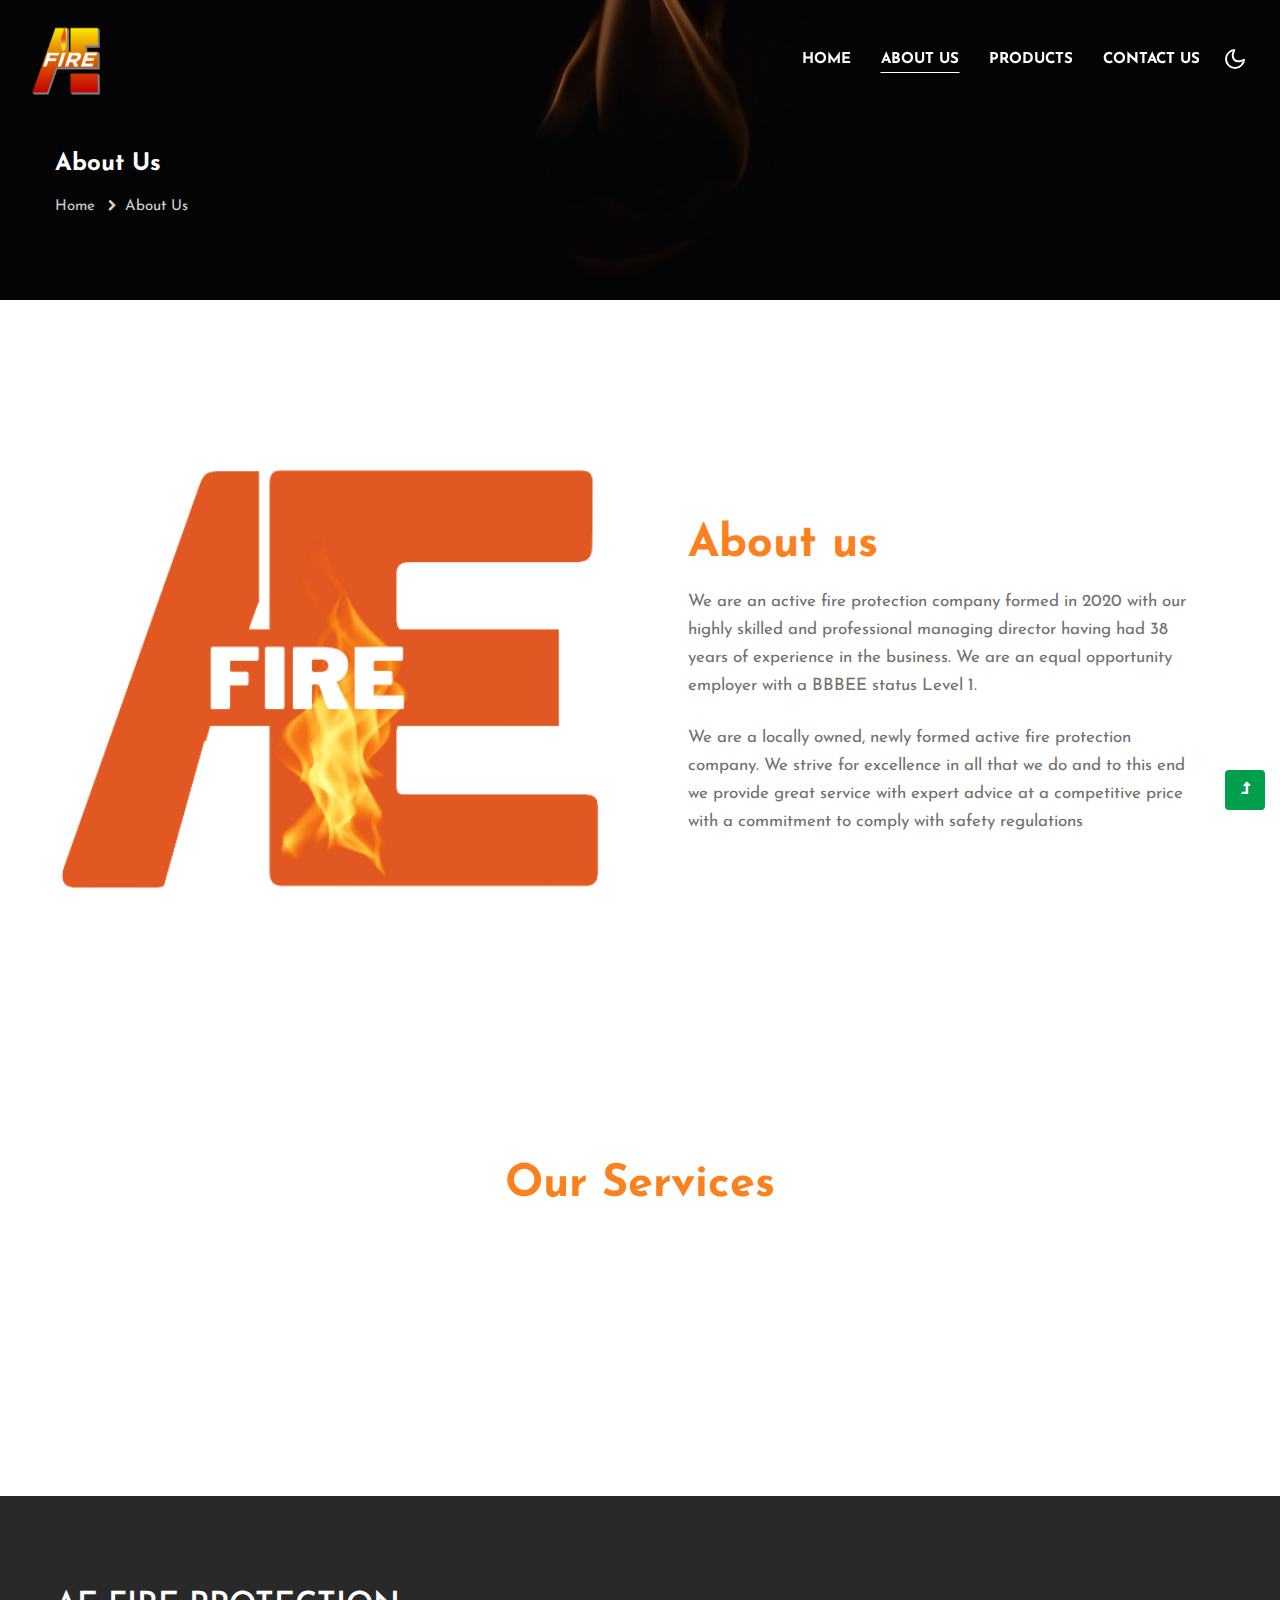
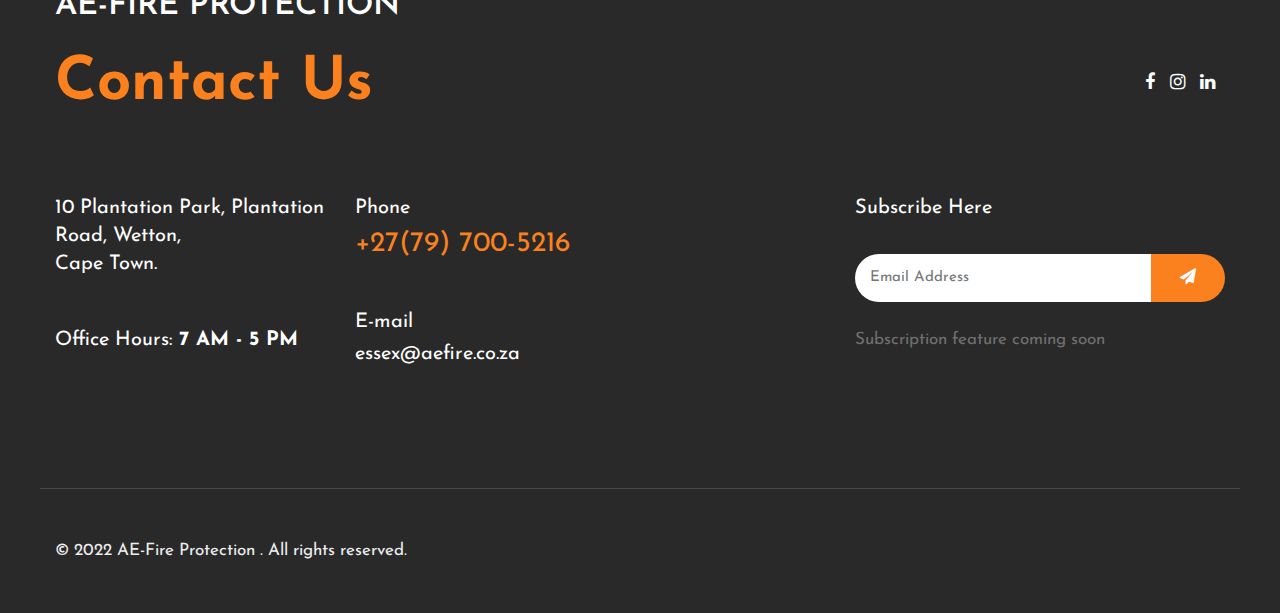
==== commit 0c440a04: "Logo change" ====
--- a/about.html
+++ b/about.html
@@ -25,7 +25,7 @@
             <nav class="navbar navbar-expand-lg stroke">
                 <h1>
                     <a class="navbar-brand" href="">
-                        <img src="assets/images/logoo.png " style="height: 70px; width: 70px;" >
+                        <img src="assets/images/logo.png " style="height: 70px; width: 70px;" >
                     </a>
                 </h1>
                 <!-- if logo is image enable this   
